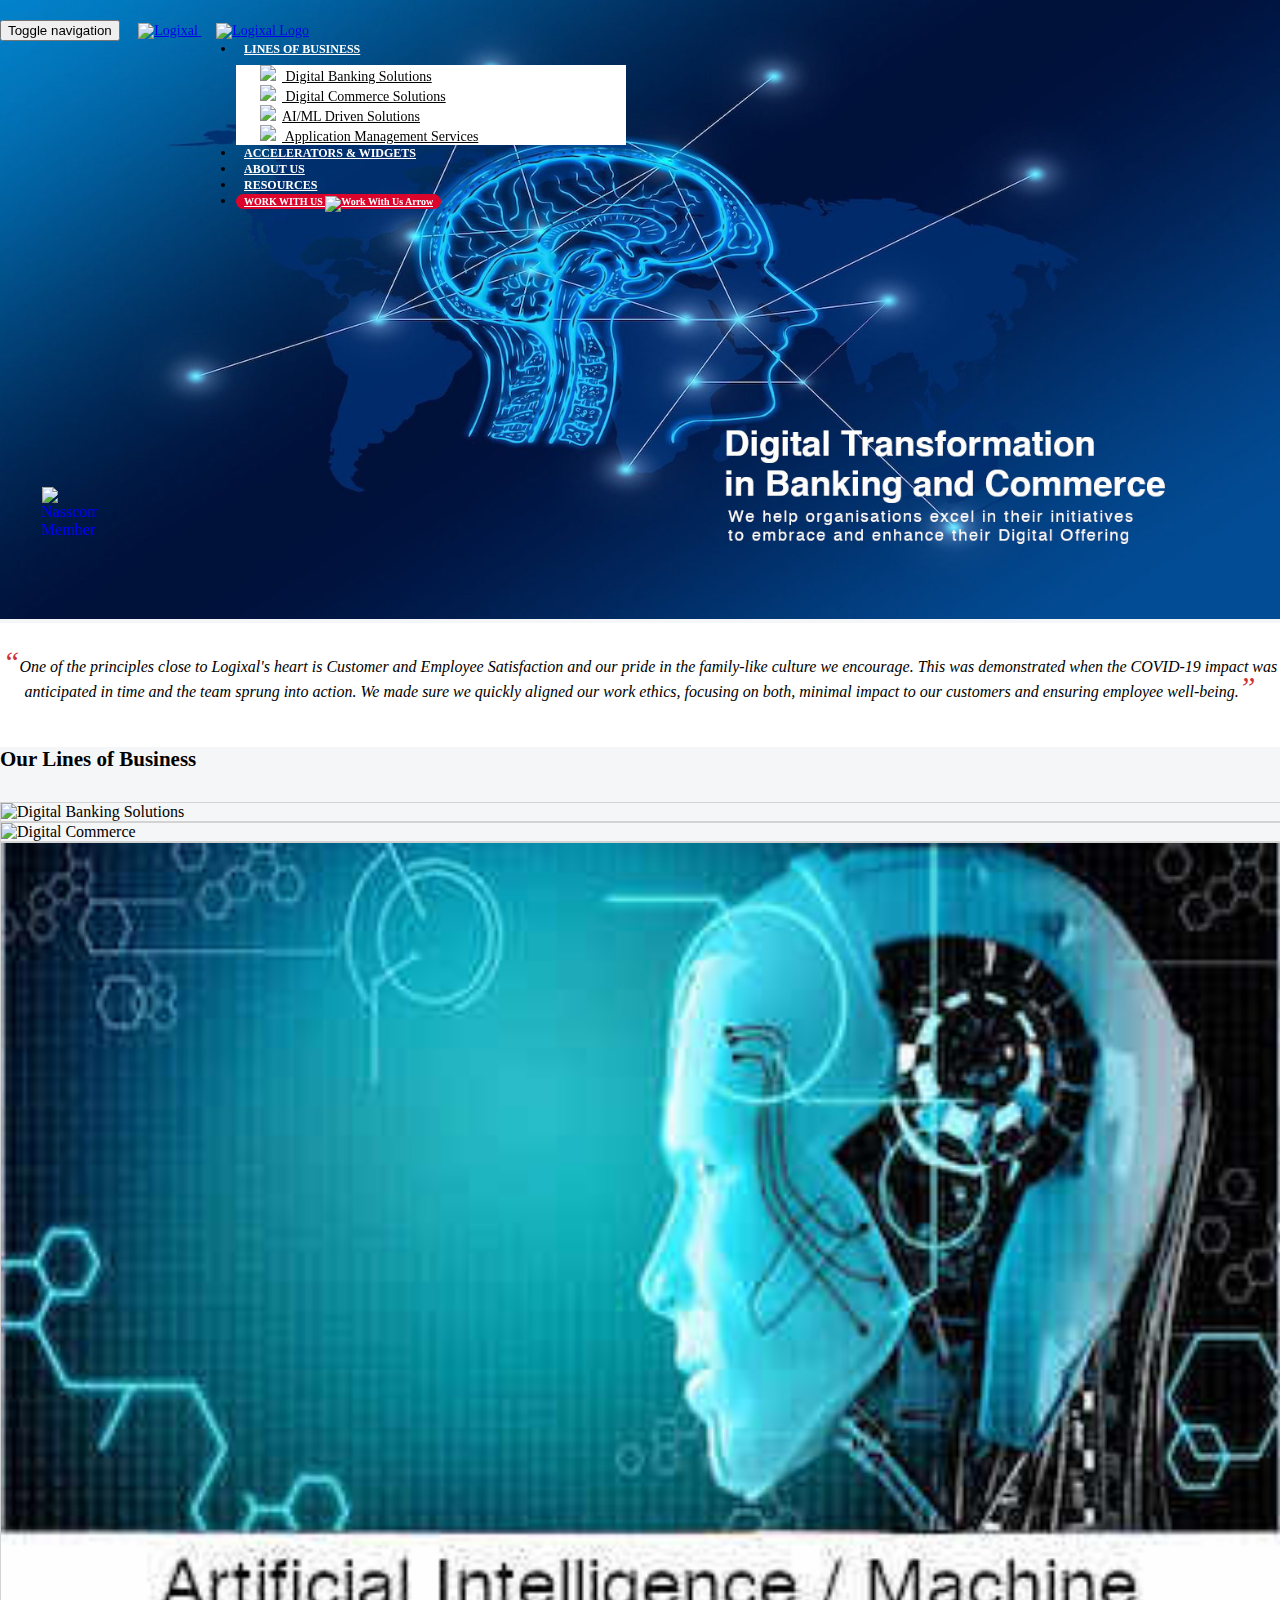
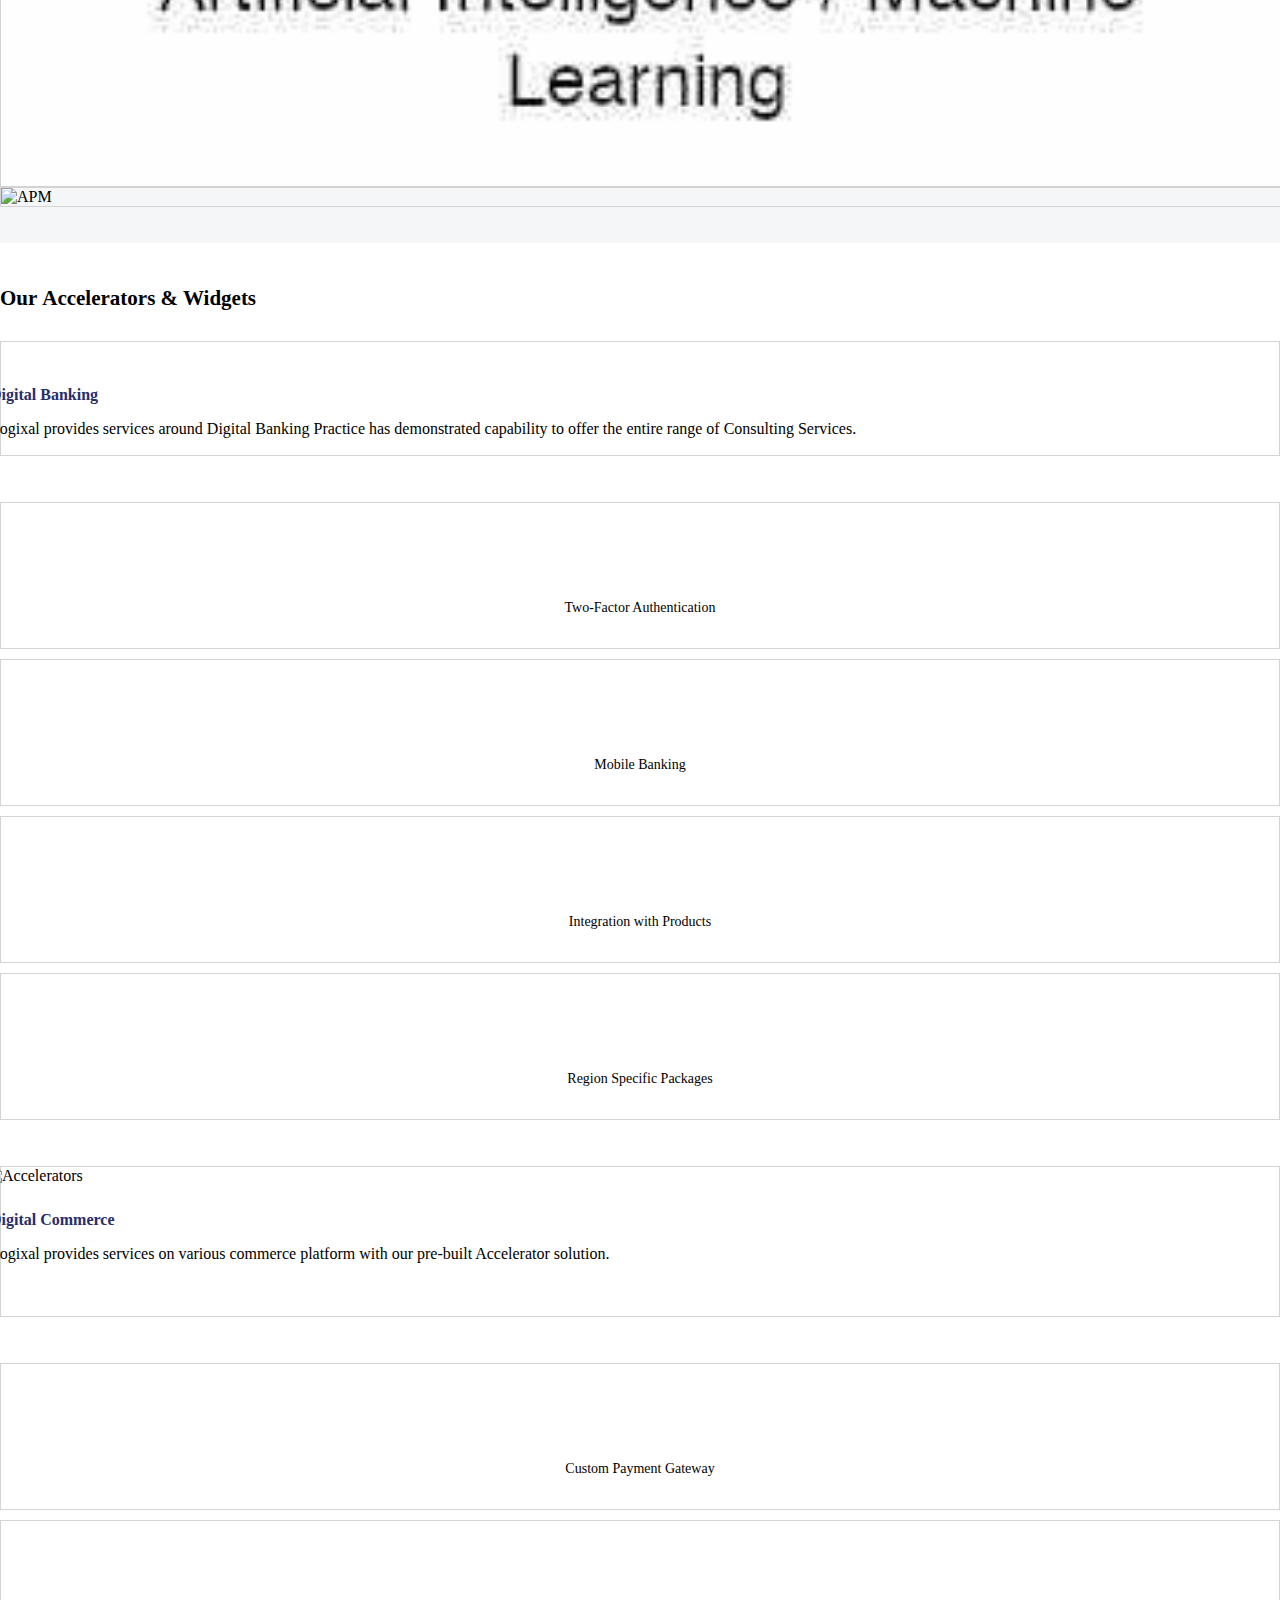
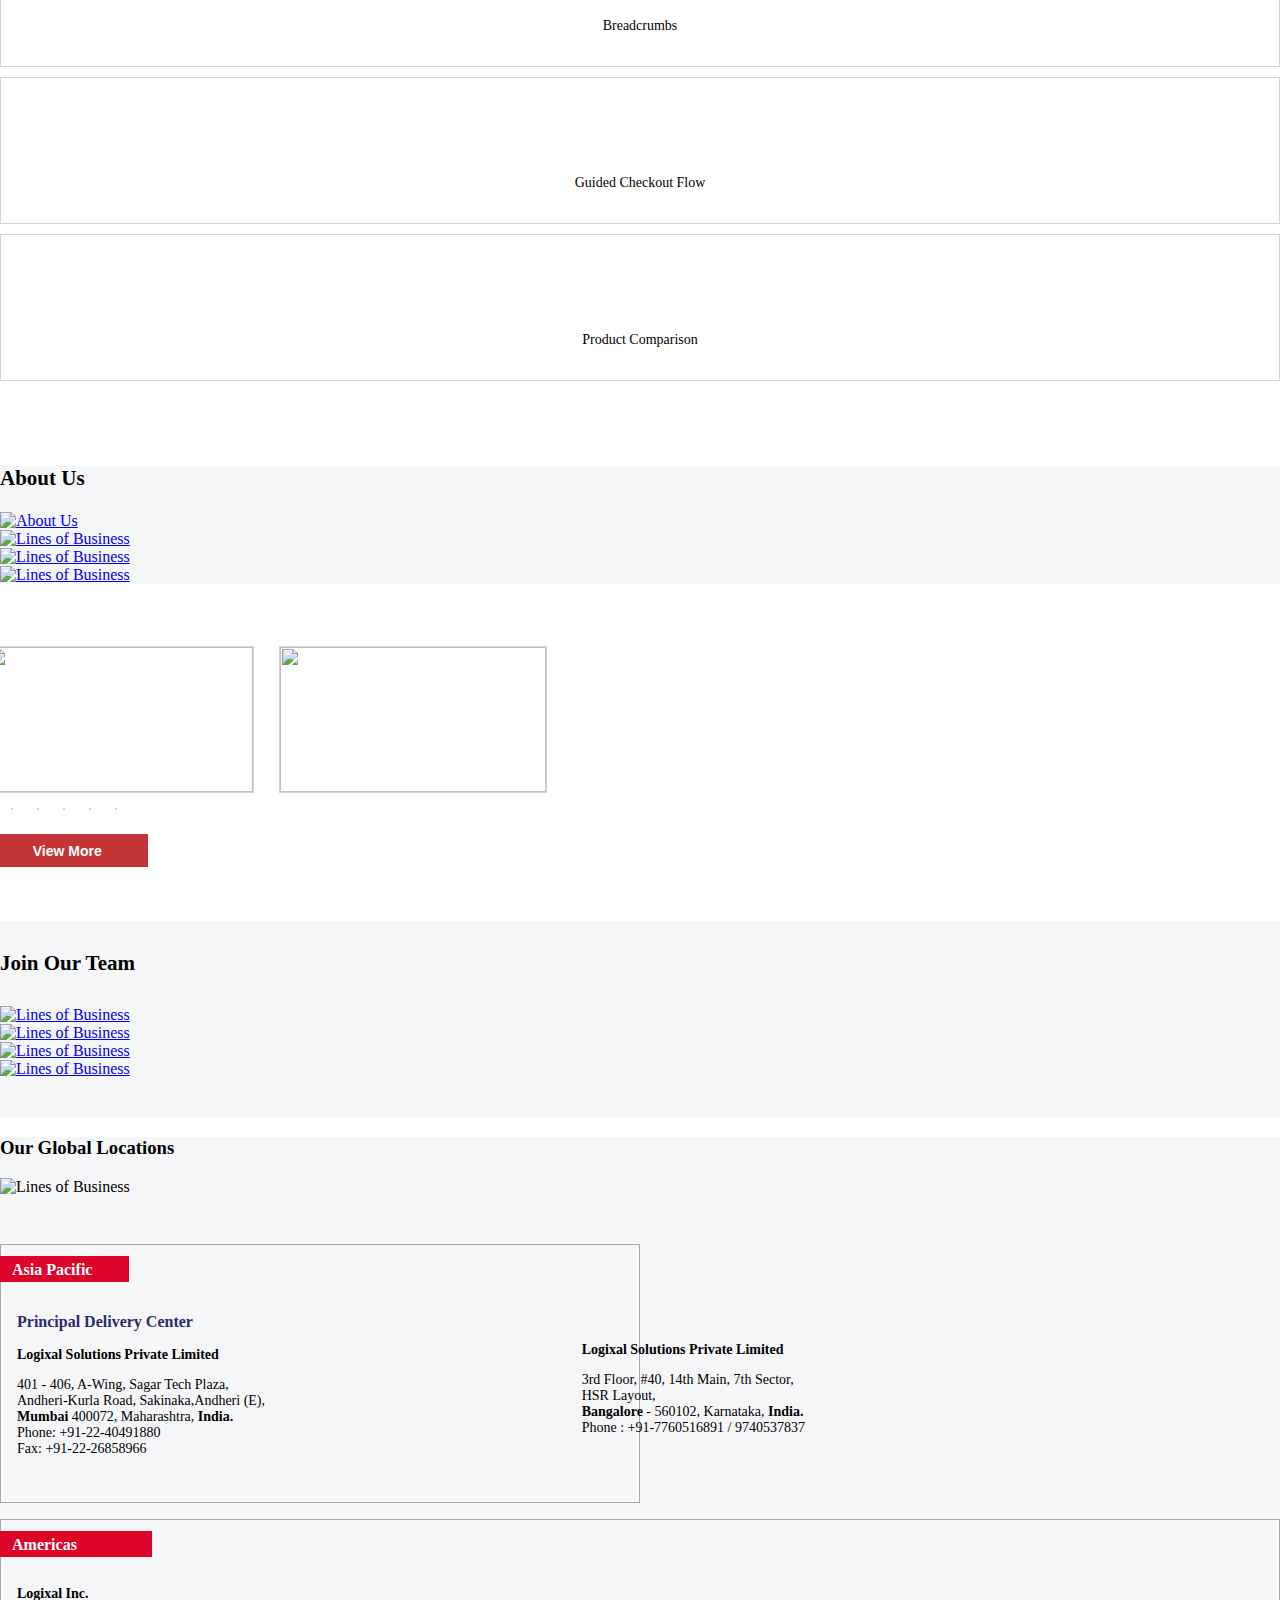
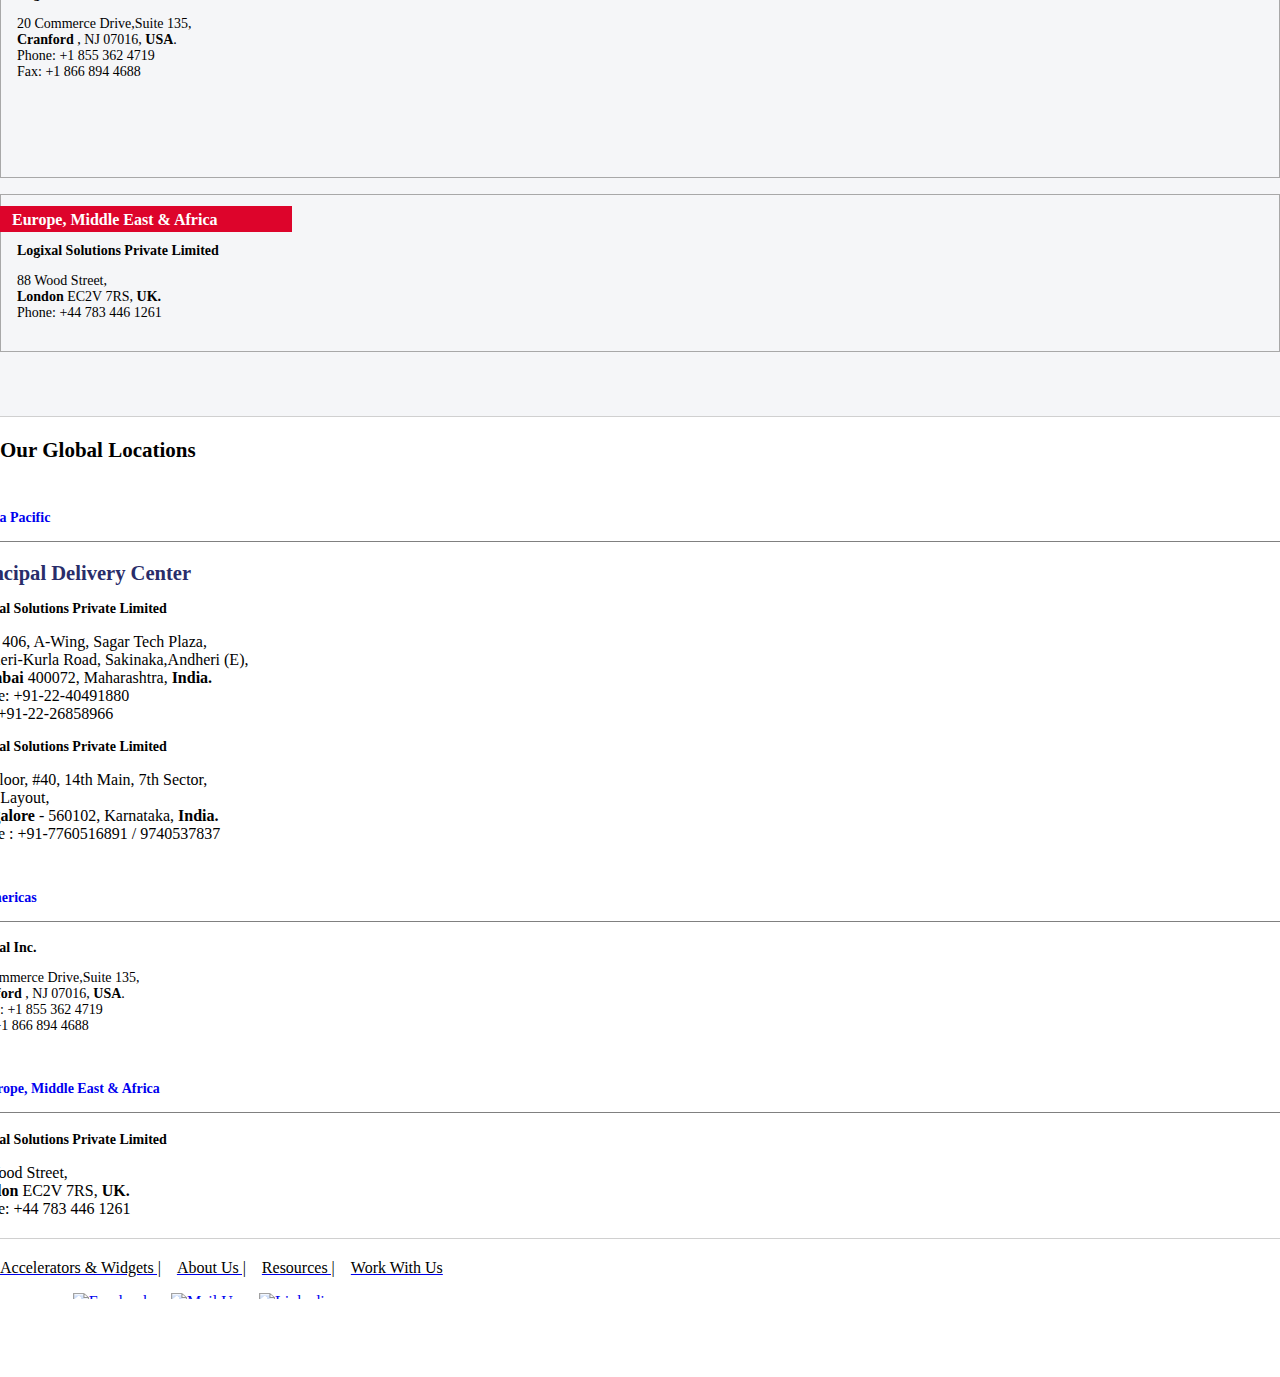
==== index.html @ bb8d1b2c "added necessary changes" ====
<!DOCTYPE html>
<html lang="en">

<head>
 <title>Logixal Inc</title>
 <meta name="viewport" content="width=device-width, initial-scale=1, minimum-scale=1">
 <meta name="description" content="An end to end ecommerce and e banking solutions provider that enables your enterprise to operate with industry standards">
 <meta name="keywords" content="Atg, ecommerce websites, b2b ecommerce, e-commerce consulting, e-commerce, best e-commerce, e commerce platform">
 <meta http-equiv="cache-control" content="max-age=518400">
 <meta http-equiv="pragma" content="public">
 <link rel="stylesheet" href="css/bootstrap.min.css">
 <link rel="stylesheet" href="css/style.css">
 <link rel="stylesheet" href="css/mainStyle.css">
 <script src="js/jquery-1.11.3.min.js"></script>
 <script src="js/bootstrap.min.js" defer></script>
 <script type="text/javascript" src="js/mainScript.js"></script>
</head>

<body id="start-white">
 <header>
  <div class="container-fluid staticnav">
   <nav class="navbar">
    <div class="navbar-header">
     <button type="button" class="navbar-toggle" data-toggle="collapse" data-target="#example-navbar-collapse"> <span class="sr-only">Toggle navigation</span> <span class="icon-bar"></span> <span class="icon-bar"></span> <span class="icon-bar"></span> </button>
     <a href="index.html" class="navbar-brand"> <img src="images/Logixal-logo-white.png" width="" alt="Logixal" class="default-logo hidden-xs"> </a>
     <a href="index.html" class="navbar-header-logo visible-xs"> <img src="images/Logixal-logo-default.png" alt="Logixal Logo"> </a>
    </div>
    <div class="collapse navbar-collapse navbar-right" id="example-navbar-collapse">
     <ul class="nav navbar-nav">
      <li class="dropdown-submenu"> <a href="#" class="dropdown-toggle" data-toggle="dropdown" role="button" aria-haspopup="true" aria-expanded="false">LINES OF BUSINESS <span class="caret"></span></a>
       <ul class="dropdown-menu">
        <li>
         <a href="digital-banking-solutions.html"> <img src="images/Dropdown-list/01a-lineofbusiness.png" class="custom-image-dropdown-nav"> Digital Banking Solutions</a>
        </li>
        <li>
         <a href="digital-commerce-solutions.html"> <img src="images/Dropdown-list/01b-lineofbusiness.png" class="custom-image-dropdown-nav"> Digital Commerce Solutions</a>
        </li>
        <li>
         <a href="data-engineering-suite.html"> <img src="images/Dropdown-list/01c-lineofbusiness.png" class="custom-image-dropdown-nav">AI/ML Driven Solutions</a>
        </li>
        <li>
         <a href="application-management-services.html"> <img src="images/Dropdown-list/01d-lineofbusiness.png" class="custom-image-dropdown-nav"> Application Management Services</a>
        </li>
       </ul>
      </li>
      <li><a href="accelerators-widget.html">ACCELERATORS &amp; WIDGETS</a></li>
      <li><a href="about-us.html">ABOUT US</a></li>
      <li><a href="resources.html">RESOURCES</a></li>
      <li><a href="join-logixal.html" class="ourteam hidden-sm">WORK WITH US <img src="images/workwithus-arrow.png" alt=" Work With Us Arrow"></a></li>
     </ul>
    </div>
   </nav>
  </div>
 </header>
 <section class="nab-banner">
  <div class="BigBanner">
   <div class="item">
    <a href="index.html#accelerators"> <img src="images/homebanners/home_banner01_wt.jpg" class="" alt="Logixal Banner">
     <div class="member-logos"><img src="images/01bNasscomMember.png" class="img-responsive center-block" alt="Nasscom Member"> </div>
    </a>
   </div>
  </div>
 </section>
 <section>
	<div class="container margin-top-lob" id="updates">
		<p class="quoted-text"><q>One of the principles close to Logixal's heart is Customer and Employee Satisfaction and our pride in the family-like culture we encourage. This was demonstrated when the COVID-19 impact was anticipated in time and the team sprung into action. We made sure we quickly aligned our work ethics, focusing on both, minimal impact to our customers and ensuring employee well-being.</q></p>
	</div>
 </section>
 <section class="content" id="content">
  <div class="container margin-top-lob" id="brandings">
   <h3 class="font21 mt2 mb3"> Our  <strong> Lines of Business </strong></h3>
   <div class="row" id="MobiBrand">
    <div class="col-xs-6">
     <a class="container-img" href="digital-banking-solutions.html"><img src="images\01a-Lineofbusiness.jpg" alt="Digital Banking Solutions"></a>
    </div>
    <div class="col-xs-6">
     <a class="container-img" href="digital-commerce-solutions.html"><img src="images\01b-Lineofbusiness.jpg" alt="Digital Commerce"></a>
    </div>
    <div class="col-xs-6">
     <a class="container-img" href="data-engineering-suite.html"><img src="images\01c-Lineofbusiness.jpg" alt="Data Engineering Suite"></a>
    </div>
    <div class="col-xs-6">
     <a class="container-img" href="application-management-services.html"><img src="images\01d-Lineofbusiness.jpg" alt="APM"></a>
    </div>
   </div>
   <div class="row " id="DestoBrand">
    <div class="col-lg-3 col-md-3 col-sm-6 col-xs-6 container-img  visible-640"> <img class="img-responsive center-block image-lob" src="images\01a-Lineofbusiness.jpg" alt="Digital Banking Solutions">
     <div class="overlay-lob">
      <p class="font16 hidden-xs text-lob">Digital Banking Solutions </p>
      <p class="text hidden-xs">We enable digitization and
       <br> transformation of Core Banking
       <br> processes and implementation
       <br> of omnichannel solutions</p>
      <a href="digital-banking-solutions.html"><img src="images/blue-arrow.png" alt="Blue Arrow" class="img-overlay hidden-xs"></a>
      <a href="digital-banking-solutions.html"><img src="images/blue-arrow.png" alt="Blue Arrow" class="img-overlay hidden-xs"></a>
     </div>
    </div>
    <div class="col-lg-3 col-md-3 col-sm-6 col-xs-6 container-img visible-640"> <img class="img-responsive center-block image-lob" src="images\01b-Lineofbusiness.jpg" alt="Digital Commerce">
     <div class="overlay-lob">
      <p class="font16 hidden-xs text-lob">Digital Commerce Solutions </p>
      <p class="text hidden-xs">OmniChannel Solutions for diverse
       <br> organization profiles, encompassing
       <br> both Cloud based and On Premise
       <br> implementations.</p>
      <a href="digital-commerce-solutions.html"><img src="images/blue-arrow.png" alt="Blue Arrow" class="img-overlay hidden-xs"></a>
     </div>
    </div>
    <div class=" col-lg-3  col-md-3 col-sm-6 col-xs-6 container-img visible-640"> <img class="img-responsive center-block image-lob" src="images\01c-Lineofbusiness.jpg" alt="Data Engineering Suite">
     <div class="overlay-lob">
      <p class="font16 hidden-xs text-lob">Data Engineering Suite </p>
      <p class="text hidden-xs">Understand, Engage, Convert
       <br> Delight with innovative and insightful
       <br> AI/ML Solutions</p>
      <a href="data-engineering-suite.html"><img src="images/blue-arrow.png" alt="Blue Arrow" class="img-overlay hidden-xs"></a>
     </div>
    </div>
    <div class=" col-lg-3  col-md-3 col-sm-6 col-xs-6 container-img visible-640"> <img class="img-responsive center-block image-lob" src="images\01d-Lineofbusiness.jpg" alt="APM">
     <div class="overlay-lob">
      <p class="font16 hidden-xs text-lob"> AMS</p>
      <p class="text hidden-xs">Services focussed on applications,
       <br> covering both implemention and
       <br> running of tools, for areas ranging
       <br> from Dev Ops, Webops and
       <br> Triaging.</p>
      <a href="application-management-services.html"><img src="images/blue-arrow.png" alt="Blue Arrow" class="img-overlay hidden-xs"></a>
     </div>
    </div>
   </div>
  </div>
  <br>
  <br> </section>
 <section id="accelerators-widget accelerators" class="accelerators-widget">
  <div class="container ">
   <h3 class="font21 mt2 mb3"> Our <strong> Accelerators &amp; Widgets </strong></h3>
   <div class="row borderaccel">
    <div class="lob-section">
     <div class="col-md-3 col-sm-4 col-xs-12 visible-640">
      <div class="img-accel-widget"> <img src="images/Digital-Banking-Accel+Widgets-original2.jpg" alt="" class="img-responsive center-block lob-border"> </div>
     </div>
     <div class="col-md-9 col-sm-8 col-xs-12 visible-640">
      <div class="text-accel-widget no-mar">
       <p class="text-blue font16"> <strong>Digital Banking </strong> </p>
       <p class="kd-fix-6">Logixal provides services around Digital Banking Practice has demonstrated capability to offer the entire range of Consulting Services.</p>
      </div>
     </div>
    </div>
   </div>
   <h3 class="hide">Digital Banking</h3>
   <div class="row">
    <ul class="icon-gallery col-xs-12">
     <li class="col-xs-6 col-md-3"><a href="#" class="kd-ico lock"><span class="desc">Two-Factor Authentication</span></a></li>
     <li class="col-xs-6 col-md-3"><a href="#" class="kd-ico mobile"><span class="desc">Mobile Banking</span></a></li>
     <li class="col-xs-6 col-md-3"><a href="#" class="kd-ico oracle"><span class="desc">Integration with Products</span></a></li>
     <li class="col-xs-6 col-md-3"><a href="#" class="kd-ico"><span class="desc">Region Specific Packages</span></a></li>
    </ul>
   </div>
  </div>
  </div>
  <div class="container ">
   <div class="row borderaccel">
    <div class="col-md-3 col-sm-4 col-xs-12 visible-640">
     <div class="img-accel-widget"> <img src="images\Digital-Commerce-Accel+Widgets-original2.jpg" alt="Accelerators" class="img-responsive center-block margin-top-section lob-border"> </div>
    </div>
    <div class="col-md-9 col-sm-8 col-xs-12 visible-640">
     <div class="text-accel-widget no-mar">
      <p class="text-blue font16"> <strong>Digital Commerce </strong> </p>
      <p class="kd-fix-6">Logixal provides services on various commerce platform with our pre-built Accelerator solution.</p>
     </div>
    </div>
    <br>
    <br> </div>
   <h3 class="hide">Digital Commerce</h3>
   <div class="row">
    <ul class="icon-gallery col-xs-12">
     <li class="col-xs-6 col-md-3"><a href="#" class="kd-ico payment"><span class="desc">Custom Payment Gateway</span></a></li>
     <li class="col-xs-6 col-md-3"><a href="#" class="kd-ico graph"><span class="desc">Breadcrumbs</span></a></li>
     <li class="col-xs-6 col-md-3"><a href="#" class="kd-ico cart"><span class="desc">Guided Checkout Flow</span></a></li>
     <li class="col-xs-6 col-md-3"><a href="#" class="kd-ico comego"><span class="desc">Product Comparison</span></a></li>
    </ul>
   </div>
  </div>
  </div>
  </div>
  </div>
  <br> </section>
 <section class="aboutLogixal grey" id="aboutLogixal">
  <div class="container">
   <h3 class="font21">About <strong>Us</strong></h3>
   <div class="row">
    <div class="col-md-3 col-xs-6">
     <a href="about-us.html"><img class="img-responsive center-block" src="images\02a-AboutLogixal.jpg" alt="About Us"></a>
    </div>
    <div class="col-md-3 col-xs-6">
     <a href="about-us.html#TopManagement"><img class="img-responsive center-block" class="img-responsive center-block" src="images\02b-AboutLogixal.jpg" alt="Lines of Business"></a>
    </div>
    <div class="col-md-3 col-xs-6">
     <a href="about-us.html#OurUsp"><img class="img-responsive center-block" src="images\02c-AboutLogixal-original.jpg" alt="Lines of Business"></a>
    </div>
    <div class="col-md-3 col-xs-6">
     <a href="about-us.html"><img class="img-responsive center-block" class="img-responsive center-block" src="images\02d-AboutLogixal.jpg" alt="Lines of Business"></a>
    </div>
   </div>
  </div>
 </section>
 <section id="ourWork" class="ourWork">
  <!-- <div class="container ">
   <h3 class="font21 mt2 mb33">Our Valued <strong> Customers </strong></h3>
   <div class="row hidden-xs">
    <div class="col-xs-12 col-sm-6 col-md-3 visible-640">
     <div class="col-spaced-logo"> <img src="images/04-Customers/01-Customerlogo.jpg" alt="To bank" class="img-responsive center-block"> </div>
    </div>
    <div class=" col-xs-12 col-sm-6 col-md-3 visible-640">
     <div class="col-spaced-logo hide640"> <img src="images/04-Customers/03-Customerlogo.jpg" alt="Kaman" class="img-responsive center-block"> </div>
    </div>
    <div class=" col-xs-12 col-sm-6 col-md-3 visible-640">
     <div class="col-spaced-logo"> <img src="images/04-Customers/02-Customerlogo.jpg" alt="Fim Bank" class="img-responsive center-block"> </div>
    </div>
    <div class=" col-xs-12 col-sm-6 col-md-3 visible-640">
     <div class="col-spaced-logo hide640"> <img src="images/04-Customers/04-Customerlogo.jpg" alt="Oracle" class="img-responsive center-block"> </div>
    </div>
    <div class="col-xs-12 col-sm-6 col-md-3 visible-640">
     <div class="col-spaced-logo"> <img src="images/04-Customers/05-Customerlogo.jpg" alt="Bank Al Habib" class="img-responsive center-block"> </div>
    </div>
    <div class=" col-xs-12 col-sm-6 col-md-3 visible-640">
     <div class="col-spaced-logo"> <img src="images/04-Customers/06-Customerlogo.jpg" alt="RBL Bank" class="img-responsive center-block"> </div>
    </div>
    <div class=" col-xs-12 col-sm-6 col-md-3 visible-640">
     <div class="col-spaced-logo hide640"> <img src="images/04-Customers/07-Customerlogo.jpg" alt="Nouvo Bank" class="img-responsive center-block"> </div>
    </div>
    <div class=" col-xs-12 col-sm-6 col-md-3 visible-640">
     <div class="col-spaced-logo hide640"> <img src="images/04-Customers/08-Customerlogo.jpg" alt="TechRabbit" class="img-responsive center-block"> </div>
    </div>
    <div class="row">
     <div class="col-xs-12 col-md-2 col-md-offset-10 visible-xs">
      <a href="#">
       <button class="btn btn-danger-client accelerators-widget-button"><strong>View More</strong> &nbsp; &nbsp; <span class="glyphicon glyphicon-circle-arrow-right"></span></button>
      </a>
     </div>
    </div>
   </div> -->
   <div class="row" id="cust-logo">
    <div class="col-xs-12 hidden-sm hidden-md hidden-lg">
     <div class="container">
      <div class="panel-group" id="accordion">
       <div class="panel panel-custom">
        <div class="panel-heading">
         <a class="accordion-toggle" data-toggle="collapse" data-parent="#accordion" href="#collapseCustomers"> <img src="images/04-Customers/01-Customerlogo.jpg" alt="" class="customer-img"> <img src="images/04-Customers/03-Customerlogo.jpg" alt="" class="customer-img"> </a>
        </div>
        <div id="collapseCustomers" class="panel-collapse collapse">
         <div class="panel-body">
          <div class="row"> <img src="images/04-Customers/02-Customerlogo.jpg" alt="" class="customer-img"> <img src="images/04-Customers/04-Customerlogo.jpg" alt="" class="customer-img"> <img src="images/04-Customers/05-Customerlogo.jpg" alt="" class="customer-img"> <img src="images/04-Customers/06-Customerlogo.jpg" alt="" class="customer-img"> <img src="images/04-Customers/07-Customerlogo.jpg" alt="" class="customer-img"> <img src="images/04-Customers/08-Customerlogo.jpg" alt="" class="customer-img"> </div>
         </div>
        </div>
       </div>
      </div>
     </div>
     <button class="SeeMore2 btn-view-more kd-fix-4 pull-right btn-custom" data-toggle="collapse" href="#collapseCustomers"><span class="btn-text">View More</span></button>
    </div>
   </div>
  </div>
 </section>
 <section class="logixalResources grey hide" id="logixalResources">
  <div class="container margin-top-logixal">
   <h3 class="font21 mb3"> Our <strong>Case Studies</strong></h3>
   <div class="row">
    <div class="col-xs-12 col-sm-6 col-md-3 visible-640 ">
     <div class="col-spaced">
      <p class="text-blue font16"><strong> Dummy 1 </strong></p> <img src="images\07-Our Resources\01a-B2B-icon.png" alt="" class="img-responsive center-block b2b margin-mb">
      <br>
      <br>
      <br>
      <br>
      <p class="font12">Logixal is associated with a 9 year old legacy and fortitude that comes from having endured tough times and emerging unscathed.</p>
      <a href="resources.html"> <img src="images/hiring-link.png" alt="Resources" class="img-overlay-resources"></a>
     </div>
    </div>
    <div class="col-xs-12 col-sm-6 col-md-3  visible-640 ">
     <div class="col-spaced">
      <p class="text-blue font16"><strong> Dummy 1 </strong></p> <img src="images\07-Our Resources\01a-B2B-icon.png" alt="" class="img-responsive center-block b2b margin-mb">
      <br>
      <br>
      <br>
      <br>
      <p class="font12">Logixal is associated with a 9 year old legacy and fortitude that comes from having endured tough times and emerging unscathed.</p>
      <a href="resources.html"> <img src="images/hiring-link.png" alt="Resources" class="img-overlay-resources"></a>
     </div>
    </div>
    <div class="col-xs-12 col-sm-6 col-md-3  hidden-xs hidden-sm">
     <div class="col-spaced">
      <p class="text-blue font16"><strong> Dummy 1 </strong></p> <img src="images\07-Our Resources\01a-B2B-icon.png" alt="" class="img-responsive center-block b2b margin-mb">
      <br>
      <br>
      <br>
      <br>
      <p class="font12">Logixal is associated with a 9 year old legacy and fortitude that comes from having endured tough times and emerging unscathed.</p>
      <a href="resources.html"> <img src="images/hiring-link.png" alt="Resources" class="img-overlay-resources"></a>
     </div>
    </div>
    <div class="col-xs-12 col-sm-6 col-md-3  hidden-xs hidden-sm">
     <div class="col-spaced">
      <p class="text-blue font16"><strong> Dummy 1 </strong></p> <img src="images\07-Our Resources\01a-B2B-icon.png" alt="" class="img-responsive center-block b2b margin-mb">
      <br>
      <br>
      <br>
      <br>
      <p class="font12">Logixal is associated with a 9 year old legacy and fortitude that comes from having endured tough times and emerging unscathed.</p>
      <a href="resources.html"> <img src="images/hiring-link.png" alt="Resources" class="img-overlay-resources"></a>
     </div>
    </div>
    <div class="col-xs-12 col-md-2 col-md-offset-10 hidden-xs hidden-sm">
     <a href="accelerators-widget.html">
      <button class="btn btn-danger-client accelerators-widget-button"><strong>View More</strong> &nbsp; &nbsp; <span class="glyphicon glyphicon-circle-arrow-right"></span></button>
     </a>
    </div>
    <div class="col-xs-12 col-md-2 col-md-offset-10 visible-xs visible-sm mobile-mb">
     <a href="accelerators-widget.html">
      <button class="btn btn-lg-tablet"><strong>View More</strong> <span class="glyphicon glyphicon-circle-arrow-right"></span></button>
     </a>
    </div>
   </div>
  </div>
 </section>
 <section class="ourWork" id="joinLogixal">
  <div class="container margin-top-logixal">
   <h3 class="font21 mt2 mb3"> <strong>Join Our Team</strong></h3>
   <div class="row ">
    <div class="col-md-3 col-xs-6">
     <a href="join-logixal.html#ChooseLogixal"> <img class="img-responsive center-block" src="images\01a-JoinourTeam.jpg" alt="Lines of Business"> </a>
    </div>
    <div class="col-md-3 col-xs-6">
     <a href="join-logixal.html#lifeAtLogixal"> <img class="img-responsive center-block" src="images\01b-JoinourTeam.jpg" alt="Lines of Business"> </a>
    </div>
    <div class="col-md-3 col-xs-6">
     <a href="join-logixal.html#EmployeeSpeak"> <img class="img-responsive center-block" src="images\01c-JoinourTeam.jpg" alt="Lines of Business"> </a>
    </div>
    <div class="col-md-3 col-xs-6">
     <a href="join-logixal.html#Hiring"> <img class="img-responsive center-block" src="images\01d-JoinourTeam.jpg" alt="Lines of Business"> </a>
    </div>
   </div>
  </div>
 </section>
 <section class="logixalLocation grey hidden-xs hidden-sm" id="logixalLocation">
  <div class="container  management-logixal">
   <div class="row margin-top-logixal">
    <h3 class="visible-xs"> Our <strong>Global Locations</strong></h3>
    <div class="col-md-3 col-sm-6 col-xs-12 hidden-xs kd-fix"> <img class="img-responsive center-block" src="images\07a-Global-Locations.png" alt="Lines of Business"> </div>
    <div class="container">
     <div class="row asia-pacific-logixal">
      <div class="col-md-8 col-sm-6 col-xs-10 " id="prime-address">
       <div class="location-global-logixal address-height">
        <p class="Country-region-name">Asia Pacific </p>
        <br>
        <br>
        <p class="text-blue address-logixal font16"><strong>Principal Delivery Center</strong></p>
        <p class="company-title-bold-font"> <strong>Logixal Solutions Private Limited </strong> </p>
        <p class="address-logixal"> 401 - 406, A-Wing, Sagar Tech Plaza,
         <br> Andheri-Kurla Road, Sakinaka,Andheri (E),
         <br> <strong> Mumbai  </strong> 400072, Maharashtra, <strong>India.</strong>
         <br> Phone: +91-22-40491880
         <br> Fax: +91-22-26858966 </p>
        <div class="float-right col-xs-10  hidden-xs">
         <p class="company-title-bold-font"> <strong>Logixal Solutions Private Limited </strong> </p>
         <p> 3rd Floor, #40, 14th Main, 7th Sector, 
          <br> HSR Layout, 
          <br> <strong>Bangalore</strong> - 560102, Karnataka, <strong>India.</strong>
          <br> Phone : +91-7760516891 / 9740537837</p>
        </div>
       </div>
      </div>
      <div class="col-md-3 col-sm-6 col-xs-10">
       <div class="location-global-logixal address-height ">
        <p class="Country-region-name"> Americas</p>
        <br>
        <br>
        <p class="company-title-bold-font"><strong>Logixal Inc.</strong></p>
        <p class="address-logixal">20 Commerce Drive,Suite 135,
         <br> <strong>  Cranford </strong> , NJ 07016, <strong> USA</strong>.
         <br> Phone: +1 855 362 4719
         <br> Fax: +1 866 894 4688 </p>
        <br>
        <br> </div>
      </div>
      <div class="col-md-3 col-sm-6 col-xs-10 kd-fix-3 ">
       <div class="location-global-logixal tab-address">
        <p class="Country-region-name"> Europe, Middle East &amp; Africa </p>
        <br>
        <p class="company-title-bold-font"><strong>Logixal Solutions Private Limited</strong> </p>
        <p class="address-logixal">88 Wood Street,
         <br> <strong>London </strong> EC2V 7RS, <strong>UK.</strong>
         <br> Phone: +44 783 446 1261 </p>
       </div>
      </div>
      <!-- <div class="col-md-3 col-sm-6 col-xs-12 kd-fix-3">
       <div class="location-global-logixal tab-address tab-right">
        <p class="Country-region-name"> Australia &amp; New Zealand</p>
        <br>
        <p class="company-title-bold-font"><strong>Inventec Australia Pty. Ltd.</strong></p>
        <p class="address-logixal">Suite 727, Level 7, 127 Creek Street,
         <br> <strong>Brisbane </strong> City 4000, QLD, <strong>Australia.</strong>
         <br> Phone : +61 7 3218 1231 </p>
       </div>
      </div> -->
     </div>
    </div>
   </div>
  </div>
 </section>
 <section class="footer-link visible-xs visible-sm borderBottom">
  <div class="container-fluid demo">
   <h3 class="font21">Our <strong>Global Locations</strong></h3>
   <div class="accordion-address   ">
    <div class="panel-group" id="accordion" role="tablist" aria-multiselectable="true">
     <div class="panel panel-custom  clearfix">
      <div class="panel-heading" role="tab" id="headingOne">
       <h4 class="panel-title">
                           <a role="button" data-toggle="collapse" data-parent="#accordion" href="#collapseSix" aria-expanded="true" aria-controls="collapseOne">
                           <i class="more-less glyphicon glyphicon-plus"></i>
                           Asia Pacific </a></h4> </div>
      <div id="collapseSix" class="panel-collapse collapse" role="tabpanel" aria-labelledby="headingOne">
       <div class="panel-body ">
        <h5 class="text-blue address-logixal"><strong>Principal Delivery Center</strong></h5>
        <div class="kd-fix-5">
         <p class="company-title-bold-font"> <strong>Logixal Solutions Private Limited </strong> </p>
         <p class=""> 401 - 406, A-Wing, Sagar Tech Plaza,
          <br> Andheri-Kurla Road, Sakinaka,Andheri (E),
          <br> <strong> Mumbai  </strong> 400072, Maharashtra, <strong>India.</strong>
          <br> Phone: +91-22-40491880
          <br> Fax: +91-22-26858966 </p>
        </div>
        <div class="kd-fix-5">
         <p class="company-title-bold-font"> <strong>Logixal Solutions Private Limited </strong> </p>
         <p class=""> 3rd Floor, #40, 14th Main, 7th Sector, 
          <br> HSR Layout, 
          <br> <strong>Bangalore</strong> - 560102, Karnataka, <strong>India.</strong>
          <br> Phone : +91-7760516891 / 9740537837</p>
        </div>
       </div>
      </div>
     </div>
     <div class="panel panel-custom clearfix">
      <div class="panel-heading" role="tab" id="headingTwo">
       <h4 class="panel-title">
                           <a class="collapsed" role="button" data-toggle="collapse" data-parent="#accordion" href="#collapseEight" aria-expanded="false" aria-controls="collapseTwo">
                           <i class="more-less glyphicon glyphicon-plus"></i>
                           Americas					</a>
                        </h4> </div>
      <div id="collapseEight" class="panel-collapse collapse" role="tabpanel" aria-labelledby="headingTwo">
       <div class="panel-body">
        <p class="company-title-bold-font"><strong>Logixal Inc.</strong></p>
        <p class="address-logixal">20 Commerce Drive,Suite 135,
         <br> <strong>  Cranford </strong> , NJ 07016, <strong> USA</strong>.
         <br> Phone: +1 855 362 4719
         <br> Fax: +1 866 894 4688 </p>
       </div>
      </div>
     </div>
     <div class="panel panel-custom clearfix">
      <div class="panel-heading" role="tab" id="headingThree">
       <h4 class="panel-title">
                           <a class="collapsed" role="button" data-toggle="collapse" data-parent="#accordion" href="#collapseThree" aria-expanded="false" aria-controls="collapseThree">
                           <i class="more-less glyphicon glyphicon-plus"></i>
                           Europe, Middle East &amp; Africa	</a>
                        </h4> </div>
      <div id="collapseThree" class="panel-collapse collapse" role="tabpanel" aria-labelledby="headingThree">
       <div class="panel-body">
        <p class="company-title-bold-font"><strong>Logixal Solutions Private Limited</strong> </p>
        <p>88 Wood Street,
         <br> <strong>London </strong> EC2V 7RS, <strong>UK.</strong>
         <br> Phone: +44 783 446 1261 </p>
       </div>
      </div>
     </div>
     <!-- <div class="panel panel-custom">
      <div class="panel-heading" role="tab" id="headingFour">
       <h4 class="panel-title">
                           <a class="collapsed noborder" role="button" data-toggle="collapse" data-parent="#accordion" href="#collapseFour" aria-expanded="false" aria-controls="collapseThree">
                           <i class="more-less glyphicon glyphicon-plus"></i>
                           Australia &amp; New Zealand</a>
                        </h4> 
      </div>
      <div id="collapseFour" class="panel-collapse collapse" role="tabpanel" aria-labelledby="headingFour">
       <div class="panel-body">
        <p class="company-title-bold-font"><strong>Inventec Australia Pty. Ltd.</strong></p>
        <p>Suite 727, Level 7, 127 Creek Street,
         <br> <strong>Brisbane </strong> City 4000, QLD, <strong>Australia.</strong>
         <br> Phone : +61 7 3218 1231 </p>
       </div>
      </div>
     </div>
    </div> -->
   </div>
  </div>
 </section>
 <div class="copyright">
  <div class="container">
   <div class="row">
    <div class="col-md-5 col-sm-6 col-xs-12 hidden-xs hidden-sm">
     <ul class="footer-links">
      <a href="accelerators-widget.html"> <small>
                           <li>Accelerators &amp; Widgets | </li>
                        </small> </a>
      <a href="about-us.html"> <small>
                           <li>About Us |</li>
                        </small> </a>
      <a href="resources.html"> <small>
                           <li>Resources |</li>
                        </small> </a>
      <a href="join-logixal.html" class="small-text"> <small>
                           <li>Work With Us</li>
                        </small> </a>
     </ul>
    </div>
    <div class="col-md-3 col-sm-6 col-xs-12">
     <div class="footercustomcolor inlinebox">
      <p class="visible-md visible-lg"><small>Follow Us On: &nbsp; &nbsp; </small></p>
      <div class="social-icons">
       <a href="https://www.facebook.com/logixal" target="_blank"><img src="images/04a-social-icon.png" alt="Facebook"></a>
       <a href="mailto:info@logixal.com"><img src="images/04d-email-icon.png" alt="Mail Us"></a>
       <a href="https://www.linkedin.com/company/logixal-inc" target="_blank"><img src="images/04c-social-icon.png" alt="Linkedin"></a>
      </div>
     </div>
    </div>
    <div class="col-md-4 col-sm-6 col-xs-12 text-right footercustomcolor">
     <p class="text-center font12"> <small>Logixal Solutions - Copyright &copy; 2017. All rights reserved</small> </p>
    </div>
   </div>
  </div>
 </div> <a href="#" id="back-to-top" title="Back to top">&uarr;</a>
 <script src="js/commonJs.js"></script>
 <script>
  (function (i, s, o, g, r, a, m) {
   i['GoogleAnalyticsObject'] = r;
   i[r] = i[r] || function () {
    (i[r].q = i[r].q || []).push(arguments)
   }, i[r].l = 1 * new Date();
   a = s.createElement(o), m = s.getElementsByTagName(o)[0];
   a.async = 1;
   a.src = g;
   m.parentNode.insertBefore(a, m)
  })(window, document, 'script', '//www.google-analytics.com/analytics.js', 'ga');
  ga('create', 'UA-66137692-1', 'auto');
  ga('send', 'pageview');
 </script>
 <script>
  jQuery(document).scroll(function () {
   if (jQuery(this).scrollTop() > 300) {
    jQuery('.staticnav').css({
     "background": "white"
    });
    jQuery('.staticnav').css({
     "box-shadow": " 0px  0px 10px   rgba(31, 31, 33, 0.12) "
    });
    jQuery('.staticnav').css({
     "height": "10%"
    });
    jQuery('a').css({
     "color": "black"
    });
    jQuery('.dropdown-menu>li>a').css({
     "color": "black"
    });
    jQuery('.default-logo').attr('src', 'images/Logixal-logo-default.png')
   }
   else {
    jQuery('.staticnav').css({
     "background": "transparent"
    });
    jQuery('.staticnav').css({
     "box-shadow": " none"
    });
    jQuery('a').css({
     "color": "white"
    });
    jQuery('.dropdown-menu>li>a').css({
     "color": "black"
    });
    // jQuery('.navbar-nav>li>a').css({"color":"black"});
    jQuery('.default-logo').attr('src', 'images/Logixal-logo-white.png')
   }
  });
 </script>
 <script>
  $('#accordion .panel-collapse').on('shown.bs.collapse', function () {
   $(this).prev().find(".glyphicon").removeClass("glyphicon-plus").addClass("glyphicon-minus");
  });
  //The reverse of the above on hidden event:
  $('#accordion .panel-collapse').on('hidden.bs.collapse', function () {
   $(this).prev().find(".glyphicon").removeClass("glyphicon-minus").addClass("glyphicon-plus");
  });
 </script>
</body>

</html>
---- css/style.css ----
html, body {
  width: 100%;
  height: auto;
  margin: 0px;
  padding: 0px;
  overflow-x: hidden;
  font-family: arial !important:;
}

/*Custom Folded Corner */

.foldtr {
  position: relative;
  -webkit-box-shadow: -5px 7px 5px rgba(0, 0, 0, 0.8);
  -moz-box-shadow: -5px 7px 5px rgba(0, 0, 0, 0.8);
  box-shadow: -5px 7px 5px rgba(0, 0, 0, 0.8);
}
.text-color-a{
    color: rgba(0, 0, 0, .68) !important;
}
.quoted-text{
	line-height: 25px;
    margin-top: 26px;
    margin-bottom: 26px;
    font-style: italic;
    text-align: center;
}
.quoted-text q:before {
    font-size: 30px;
    color: #ce3034;
}
.quoted-text q:after {
    font-size: 30px;
    color: #ce3034;
    line-height: 15px;
}
.topMargin10{
margin-top:10px;
}
.foldtr:before {
  content: "";
  position: absolute;
  top: 0%;
  right: 0%;
  width: 0px;
  height: 0px;
  border-bottom: 70px solid #eee;
  border-right: 70px solid transparent;
  -webkit-box-shadow: -7px 7px 7px rgba(0, 0, 0, 0.3);
  -moz-box-shadow: -7px 7px 7px rgba(0, 0, 0, 0.3);
  box-shadow: -7px 7px 7px rgba(0, 0, 0, 0.3);
}

.foldtr:after {
  content: "";
  position: absolute;
  top: 0%;
  right: 0%;
  width: 0px;
  height: 0px;
  border-top: 69px solid #272822;
  border-left: 69px solid transparent;
}

/*Social Icons for Desktop */

.social-icons a>img {
  margin-right: 1em;
  margin-top: 0px;
}

.padding0 {
  padding: 0;
}

/*Custom Panel */

a.accordion-toggle>img {
  border: 1px solid #d3d3d3;
  width: 266px;
  height: 145px;
  margin-left: 21px;
}

.panel-body>.row>img {
  width: 22.7%;
  border: 1px solid #d3d3d3;
  margin-left: 20px;
}

.btn-custom {
  border: none;
  outline: none;
  background: : #c43537;
  padding: 0.6em;
  font-size: 14px;
  font-weight: bold;
  width: 11.6%;
  margin-bottom: 1em;
}

.panel-group .panel-heading+.panel-collapse>.panel-body {
  border: none;
}

.panel-group .panel {
  box-shadow: none;
  border-bottom: none !important;
}

.panel-heading {
  padding: 0 !important;
  border: none;
}

.collapse.in {
  display: inline-flex;
  float: left;
}

.btn-danger {
  color: #fff;
  background: #c43537;
  border-color: #c43537;
  clear: both;
  margin-right: 0em;
  border-radius: 0;
}

.btn-danger:hover {
  color: #fff;
  background-color: #d9534f;
  border-color: #d43f3a;
  clear: both;
  border-radius: 0;
}

.btn-danger-client {
  color: #fff;
  background: #c9302c;
  border-color: #c9302c;
  clear: both;
  margin-right: 1em;
  border-radius: 0;
}

.btn-danger-client:hover {
  color: #fff;
  background-color: #d9534f;
}

.row.rightfloat {
  margin-top: 1em;
  margin-left: -14px
}

.panel-default>.panel-heading {
  background: white;
  border: none;
  border-color: white;
}

.lob-border {
  margin-left: -15px;
}

.displayf {
  display: flex;
}

/*Typography   */

.breadcrumb-paragraph {
  font-size: 12px !important;
}

.font32 {
  font-size: 32px !important;
}

.font28 {
  font-size: 28px !important;
}

.font21 {
  font-size: 21px !important;
}

.font19 {
  font-size: 19px !important;
}

.font17 {
  font-size: 17px !important;
}

.font14 {
  font-size: 14px !important;
}

.font16 {
  font-size: 16px !important;
}

.bg-danger {
  background: : #c43537;
}

/*Accel Widget Button */

.text-accel-widget {
  padding-left: 20px;
  padding-top: 10px;
  padding-bottom: 1px;
  margin-left: -31px;
}

.accel-widget-button {
  float: right;
  margin-top: 1em;
  border-radius: 0px;
  margin-bottom: 1em;
}

button.btn.btn-danger.accel-widget-button {
  width: 165px;
  margin-right: -12px;
  border: none;
  outline: none;
}

.accel-widget-button-commerce {
  margin-top: 2em;
}

/*Resources b2b logixal */

.b2b {
  float: left;
  width: 50%;
}

h5 {
  font-size: 1.28571429em;
  line-height: 1.2857em;
  margin: 0;
}

/*Custom Footer for Mobile Devices */

.panel-group .panel {
  border-radius: 0;
  box-shadow: 0px 0px 1px rgba(0, 0, 0, 0.3);
  border-color: transparent;
}

.panel-default>.panel-heading {
  padding: 0;
  border-radius: 0;
  color: #212121;
  background-color: #FAFAFA;
  border-color: #EEEEEE;
}

.panel-title {
  font-size: 14px;
}

.panel-title>a {
  display: block;
  padding: 15px;
  font-weight: bold;
  text-decoration: none;
}

.more-less {
  float: right;
  color: #212121;
}

.panel-default>.panel-heading+.panel-collapse>.panel-body {
  border-top-color: #EEEEEE;
}

.panel-heading>a {
  color: white !important;
}

/*Col Spaced */

.col-spaced {
  background: #fff;
  padding: 1em;
  border: 1px solid #d3d3d3;
}

/*Custom Accel and widget page box icons*/

.size {
  display: block;
  margin-left: auto;
  margin-right: auto;
  border: 1px solid #d3d3d3;
}

.caption {
  font-size: 12px;
  color: black;
  text-align: center;
  width: 230px;
}

.col-without-spaced {
  display: -webkit-inline-box;
}

/*card */

.accelerators-table {
  background: #fff;
  width: 112%;
  margin-top: -20px;
  border: 1px solid #d3d3d3;
  margin-left: -12px;
  padding-left: 0em;
}

.accelerators-table>img, .accelerators-table-grey>img {
  margin-top: -1em !important;
  margin-bottom: 2em;
}

.accelerators-table-grey {
  background: #f5f6f8;
  width: 112%;
  margin-top: -20px;
  border: 1px solid #d3d3d3;
  margin-left: -12px;
  padding-left: 0em;
}

.accelerators-table:hover, .accelerators-table-grey:hover {
  box-shadow: 0 1px 12px rgba(0, 0, 0, 0.2);
  border: none;
  width: 293px;
  height: auto;
  z-index: 100;
  position: absolute;
  margin-left: -11px;
  margin-top: -23px;
}

/* / Custom Accel and widget page box icons*/

.card {
  font-size: 1em;
  overflow: hidden;
  padding: 0;
  border: none;
  box-shadow: 0 1px 3px 0 #d4d4d5, 0 0 0 1px #d4d4d5;
}

.card-block {
  position: relative;
  margin: 0;
  border: none;
  line-height: 0.8;
  border-top: 1px solid rgba(34, 36, 38, .1);
  box-shadow: none;
}

.card-img-top {
  display: block;
  width: 100%;
  height: auto;
}

.card-title {
  font-size: 1.28571429em;
  font-weight: 700;
  line-height: 1.2857em;
}

.card-text {
  clear: both;
  margin-top: .5em;
  color: rgba(0, 0, 0, .68);
}

.card-footer {
  font-size: 1em;
  position: static;
  top: 0;
  left: 0;
  max-width: 100%;
  padding: .75em 1em;
  color: rgba(0, 0, 0, .4);
  border-top: 1px solid rgba(0, 0, 0, .05) !important;
  background: #fff;
}

.card-inverse .btn {
  border: 1px solid rgba(0, 0, 0, .05);
}

.profile {
  position: absolute;
  top: -12px;
  display: inline-block;
  overflow: hidden;
  box-sizing: border-box;
  width: 25px;
  height: 25px;
  margin: 0;
  border: 1px solid #fff;
  border-radius: 50%;
}

.profile-avatar {
  display: block;
  width: 100%;
  height: auto;
  border-radius: 50%;
}

.profile-inline {
  position: relative;
  top: 0;
  display: inline-block;
}

.profile-inline~.card-title {
  display: inline-block;
  margin-left: 4px;
  vertical-align: top;
}

.text-bold {
  font-weight: 700;
}

.meta {
  font-size: 1em;
  color: rgba(0, 0, 0, .4);
}

.meta a {
  text-decoration: none;
  color: rgba(0, 0, 0, .4);
}

.meta a:hover {
  color: rgba(0, 0, 0, .87);
}

/*/ Card*/

.breadcrumb>.active {
  color: #000;
}

/* Custom Classes Logixal */

a.pdf-links {
    color: #100e0e !important;
}

/*Digital Commerce Page */

.column-2 {
  column-count: 2;
}

.topBuffer {
  margin-bottom: 2em;
}

.hide {
  display: none;
}

.success-stories-logixal {
  border-bottom: 1px solid #d0d0d0;
}

hr {
  border-color: #d0d0d0 !important;
}

/*.SeeMore2:after {
  font-family: 'Glyphicons Halflings';
  content: "\e094";
  float: right;
  color: white;
}
.SeeMore2.collapsed:after {
font-family: 'Glyphicons Halflings';
content: "\e093";
float: right;
color: white;
}*/

.ml-list {
  margin-left: 20px;
}

.address-height {
  height: 225px;
}

.btn-link {
  padding: 0;
}

.member-logos {
  height: 0;
  position: absolute;
}

.member-logos>img {
  height: auto;
  width: 40% !important;
  display: -webkit-inline-box;
  top: -7em;
  left: 2.6em;
  position: relative;
}

.border-team.card-success-stories {
  border: 1px solid #d3d3d3 !important;
  padding: 1em;
  height: 18em;
}

img[src="images/Bullet-blue.png"] {
  margin-right: 1em;
}

img[src="images/about-us/Oracle-gold-partner.png"] {
  border: 1px solid #d3d3d3;
}

li.col-xs-12::first-letter {
  color: #c92d31;
  font-weight: bold;
}

.card-success-stories {
  /*padding: 1em;*/
  /*border: 1px solid #d3d3d3;*/
}

.card-icon-image>a>img {
  width: 40px;
  height: 40px;
  float: right;
  position: absolute;
  bottom: 0;
  right: 15px;
}

.border-img {
  border: 1px solid #d3d3d3;
}

.borderaccel {
  border: 1px solid #d3d3d3;
  margin-right: 0px;
  margin-left: 0px;
}

.pagination>.active>a, .pagination>.active>a:focus, .pagination>.active>a:hover, .pagination>.active>span, .pagination>.active>span:focus, .pagination>.active>span:hover {
  z-index: 2;
  color: #fff !important;
  cursor: default;
  background-color: #c43537;
  border-color: #c43537;
}

.pagination {
  margin-right: 8px;
}

.m3 {
  margin-bottom: 3em;
}

.grey {
  background: #f5f6f8;
}

.management-logixal {
  height: auto;
  margin-bottom: 6em;
}

.list-image {
  width: 50px;
  height: 50px;
  margin-right: 20px;
  margin-left: -15px;
}

  {
  margin-top: 15px;
  margin-left: 20px;
  font-size: 16px;
}

/*custom Li tag */

.nobullet {
  list-style-type: none;
}

#back-to-top, #leaderShip h4 span.name, .item .thumb {
  cursor: pointer
}

/*Accelerators & Widgets*/

.accelerators-widget-caption {
  position: absolute;
  top: 66%;
  left: 16%;
  font-family: segoe print;
  font-size: 18px;
  color: white;
}

/*  Custom Navbar Styles */

.nav .open>a, .nav .open>a:focus, .nav .open>a:hover {
  background-color: transparent;
  border-color: transparent;
  color: #64b5f6;
  font-weight: bold;
}

.navbar-nav>li>.dropdown-menu {
  margin-top: 8PX;
  background: #fff;
  margin-right: -13.6em;
  border-radius: 0;
  border: 0;
}

.dropdown-menu>li>a {
  color: #000;
}

.dropdown-menu>li>a:focus, .dropdown-menu>li>a:hover {
  color: #292d6a;
  transition: all 0.3s ease-in;
  text-decoration: none;
  font-weight: bold;
  background-color: transparent;
}

.nav>li>a:focus, .nav>li>a:hover {
  background-color: transparent;
}

/* /custom navbar styles*/

.navbar {
  margin-top: 20px;
  font-size: 14px;
}

.navbar-brand {
  height: auto;
  padding: 0 15px
}

.navbar .glyphicon-search {
  font-size: 20px
}

.navbar .icon-bar {
  background: #9e0f22
}

/*  Navbar margin custom styles */

.navbar-nav>li>a {
  color: #fff;
  font-size: 12px;
  font-weight: bold;
}

.navbar-nav>li>a:hover {
  color: #fff;
  font-size: 12px;
  transition: all 0.3s ease-in;
}

.navbar-collapse.collapse {
  margin-left: 14em;
}

a:hover {
  color: #233b83;
  background: none;
}

/*  Carousel styles below */

#myCarousel.carousel {
  position: relative
}

.carousel-caption {
  width: 50%;
  left: 10%;
  top: 20%
}

/*.carousel-caption h1 {
font-size: 48px;
font-weight: 700;
text-align: center;
text-shadow: 0 3px 3px rgba(255, 0, 0, .3);
margin-bottom: 0;
color: #ab2629;
line-height: 1.4
}*/

.carousel-caption h1 span {
  font-weight: 400;
  font-size: 28px
}

.carousel-caption p {
  font-weight: 700;
  font-size: 22px;
  text-align: center;
  text-shadow: 0 2px 1px rgba(0, 0, 255, .4);
  color: #444;
  padding: 20px 0 0;
}

#myCarousel .carousel-control {
  z-index: 100
}

#myCarousel .carousel-control .glyphicon-chevron-left, #myCarousel .carousel-control .glyphicon-chevron-right {
  font-size: 0;
  width: 50px;
  height: 50px;
  background: url(../images/banner-btn.png) no-repeat
}

#myCarousel .carousel-control .glyphicon-chevron-right {
  background-position: -1px -50px
}

h1 {
  font-size: 36px;
  color: #294392
}

p.grey {
  color: #868687;
  font-size: 16px!important
}

h2 {
  color: #9e0f22;
  font-size: 24px
}

h2.heading {
  margin-bottom: 20px;
  color: #294392
}

.content {
  color: #000;
  background: #f5f6f8;
  /*margin-bottom: 30px;
margin-top: 30px;*/
  position: relative;
  /*height: 446px;*/
  height: auto;
}

.content p {
  font-size: 14px
}

.toggleBtn {
  position: absolute;
  right: 20px;
  bottom: 20px
}

/* custom col-md-20 grid with media queries for this */

.col-xs-20, .col-sm-20, .col-md-20, .col-lg-20 {
  position: relative;
  min-height: 1px;
  padding-right: 10px;
  padding-left: 10px;
}

.col-xs-20 {
  width: 20%;
  float: left;
}

@media (min-width: 768px) {
  a.ourteam {
    font-size: 10px !important;
  }
  .small, small {
    font-size: 100%;
  }
  .card-success-stories {
    margin-bottom: 3em;
  }
  .card-icon-image>a img {
    width: 40px;
    height: 40px;
    float: right;
    position: absolute;
    bottom: 42px;
    right: 15px;
  }
  .card-img-top {
    display: block;
    width: 100%;
    height: auto;
    /*margin-bottom: 1em;*/
  }
  .mb1 {
    margin-bottom: 2em;
  }
  .panel-title>a {
    display: block;
    padding: 15px;
    font-weight: bold;
    text-decoration: none;
    border-bottom: 1px solid grey;
  }
  .noborder {
    border-bottom: 0px !important;
  }
  /*Custom line height */
  .custom-line-height {
    line-height: 2em;
  }
  .col-sm-20 {
    width: 20%;
    float: left;
  }
}

@media (min-width: 992px) {

.alignbusinesstext {
    margin-left: -2em;
}

a.ourteam.hidden-sm {
    font-size: 10px !important;
}

  .col-md-20 {
    width: 20%;
    float: left;
  }
  /*Width and Height for Banner on Desktop devices */
  .resize-inner-banner {
    min-height: 318px;
  }
  /*Width and Height for Banner on Desktop devices */
  .resize-des-inner-banner {
    max-height: 510px;
  }
}

@media (min-width: 1200px) {
  .navbar-nav>li>a {
    color: #fff;
    padding: 2px 8px;
    font-size: 12px !important;
    font-weight: bold;
    margin-right: 10px !important;
  }
  /*Alignment Classes for 1200px*/
  .mgn-tp {
    margin-top: -3px;
  }
  .mgn-btm {
    margin-top: -15px;
  }
  .mt-range {
    margin-top: 22px;
  }
  .mt-range-b {
    margin-top: 18px;
  }
  .mt8 {
    margin-top: 20px;
  }
  .row-range {
    margin-left: 1.6em;
  }
  .col-lg-20 {
    width: 20%;
    float: left;
  }
}

/* / custom col-md-20 grid */

/* OurWork Custom styles*/

.carousel-control.left, .carousel-control.right {
  background-image: none;
  margin: -4em;
  margin-top: -86px;
}

.company-title-bold-font {
  margin-top: 1em;
  margin-bottom: 0;
  font-size: 14px;
}

p.address-logixal {
  font-size: 14px;
}

/* / OurWork Custom styles*/

/*Custom Global location logixal */

.location-global-logixal {
  border: 1px solid #a8a8a8;
  padding: 1em;
  margin-top: 1em;
  /*height: 15em;*/
}

/*Custom float for 2nd row  logixal address */

.float-right {
  float: right;
  margin-top: -10.2em;
  padding-left: 8px;
  margin-right: -13em;
  font-size: 14px;
}

/* / Custom Global location logixal */

/*Inner page template  */

.breadcrumb {
  margin-bottom: 0;
}

.breadcrumb-bg-color {
  background: #fff;
  box-shadow: 0px 0px 1px rgba(0, 0, 0, 0.3);
  border-radius: 0;
  height: auto;
  color: #d3d3d3;
  font-size: 14px;
}

a.breadcrumb-item:after {
  content: '>';
  margin: 0.6em;
}

/*Banking Description */

.definition-banking {
  /*height: 420px;*/
  height: auto;
  background: #f5f6f8;
}

.bullet-blue li {
  background: url('../images/Bullet-blue.png') no-repeat 0% 3%;
  padding-left: 30px;
}

margin-bottom: 1em;
margin-bottom: 1px;
}

ul li:nth-child(2n+0) {
  /*list-style-type: cirlce;*/
}

.expertise-banking {
  /*height: 586px;*/
  height: auto;
  margin-bottom: 3em;
}

.product-offered-logixal {
  background: #f5f6f8;
  height: auto;
  font-size: 14px;
  border-bottom: 1px solid #d0d0d0;
}

/*/ Inner template*/

/* custom-image-dropdown-nav */

.custom-image-dropdown-nav {
  width: 35px;
  height: auto;
  margin-right: 6px;
  margin-left: -16px;
}

/*/custom-image-dropdown-nav*/

/* Custom about logixal font*/

/*.soege-print-font-logixal {
position: absolute;
top: 3em;
left: 2em;
font-family: segoe print;
font-weight: bold;
font-size: 18px;
line-height: 30px;
}*/

.logixal-caption-white {
  position: absolute;
  top: 13.3em;
  left: 3.8em;
  font-size: 16px;
  color: #fff;
  text-align: center;
  transform: skewY(-3deg);
  font-family: segoe print;
  padding: 3px;
}

.logixal-caption-black {
  position: absolute;
  top: 13.3em;
  left: 3.8em;
  font-size: 16px;
  color: #000;
  text-align: center;
  transform: skewY(-3deg);
  font-family: segoe print;
  padding: 3px;
}

/*Resources styles */

/*
.border-custom-global-location {
  border: 1px solid #a8a8a8;
  }*/

.Author-details {
  color: #a8a8a8;
  margin-top: 12px;
}

.custom-color-resources {
  color: #ed1747;
  font-weight: bold;
  margin-bottom: 8px;
  margin-top: 1em;
  font-size: 18px;
}

.custom-width-banking {
  padding-top: 1.2em;
}

.blogs-border {
  width: 36px;
}

.resources-title {
  color: #233b83;
  font-size: 18px;
  margin-top: 12px;
}

.read-more-link a {
  color: #ed1747;
  text-decoration: none;
  font-family: segoe print;
  font-weight: bold;
}

/*/ Resources styles */

/* Custom about logixal font*/

/* Acceleratos and Widget CSS */

.AccelWidget {
  background: #f5f6f8;
}

/* / Acceleratos and Widget CSS */

/*Logixal Location */

.logixalLocation {
  background-image: url("../images/07-Global Locations/07b-Worldmap.png");
  background-repeat: no-repeat;
  background-position: center center;
  height: 100%;
  border-bottom: 1px solid #d0d0d0
}

/*Logixal Resources*/

.logixalResources {
  height: auto;
  /*padding: 2em;*/
}

.col-spaced-logo {
  height: 150px;
  border: 1px solid #d3d3d3;
  margin-bottom: 1em;
  background: #fff;
}

.col-spaced-logo>img {
  margin-top: 2em;
}

/*lob custom css*/

/*.margin-top-lob {
margin-top: 3em;
}
*/

/*Accelerators slider Caption with Image code below */

.accelerators-caption {
  background: #fff;
  text-align: center;
  width: 90%;
  font-family: arial;
  font-weight: bold;
  font-size: 12px;
  border: 1px solid #d3d3d3;
  margin-bottom: 8em;
  height: 135px;
}

/*Custom global location caption country */

.asia-pacific-logixal {
  position: relative;
  top: 2em;
}

.Country-region-name {
  background: #dd042b;
  width: 100%;
  color: white;
  font-weight: bold;
  margin-left: -21px;
  padding: 0.3em;
  padding-left: 1em;
  display: inline;
  padding-right: 6%;
}

/*Custom Image responsive text line of business */

.lob-caption {
  position: absolute;
  text-align: center;
  top: 52%;
  left: 4em;
  transform: skewY(-3deg);
  font-weight: 800;
  font-family: segoe print;
}

.lob-caption-ecommerce-solutiions {
  position: absolute;
  top: 60%;
  left: 3em;
  transform: skewY(-3deg);
  font-weight: 800;
  font-family: segoe print;
}

/*.soege-print-font {
position: absolute;
top: 28%;
left: 17%;
font-family: segoe print;
font-weight: bold;
font-size: 24px;
}

.soege-print-font-lob {
position: absolute;
top: 25%;
left: 25%;
font-family: segoe print;
font-weight: bold;
font-size: 20px !important;
}*/

.ourWork {
  background: #fff;
  padding: 30px 0 40px;
}

.ourWork h3 {
  font-size: 22px;
  color: #000;
  margin: 0 0 30px
}

.item .thumb {
  width: 25%;
  float: left
}

.item .thumb img {
  width: 38%;
  margin-top: 10px;
}

.item img {
  width: 100%
}

/*Carousel Inner */

.carousel-inner {
  position: relative;
  width: 90%;
  overflow: hidden;
  left: 5em;
  top: 0em;
}

/* Static Nav */

.staticnav {
  background: transparent;
  position: fixed;
  z-index: 2;
  min-width: 100%;
}

/* Work with us */

a.ourteam {
  background: #dd042b;
  color: #fff;
  border-radius: 100px;
  font-size: 10px !important;
}

/* Footer */

.footercustomcolor {
  color: #6d6d6d;
}

ul.footer-links {
  list-style: none;
  display: flex;
  padding: 0;
}

.footer-links li {
  padding-right: 1em;
  color: #000;
}

/*.footer-links li:hover {
color: #64b5f6;
}*/

.footer-links a:hover {
  color: #64b5f6;
  text-decoration: none;
}

/*
a:hover {
text-decoration: none !important;
color: #292d6a;
}*/

/*font awesome */

.fa {
  margin-right: 6px;
}

.inlinebox {
  display: flex;
  margin-left: -3%;
}

/*Address for Mobile */

.demo {
  /*background: #f6f7f9;*/
  margin-right: 0;
}

.demo-address {
  background-image: url(../images/07c-Worldmap-tablet.png);
  background-position: center center;
  background-size: contain;
  background-repeat: no-repeat;
  background-attachment: fixed;
}

.panel {
  margin-top: 2em;
  background-color: transparent;
  border: 0px solid transparent;
}

.panel-group {
  margin-bottom: 20px;
  margin-left: -35px;
}

.panel-group .panel {
  box-shadow: none;
  border-bottom: 1px solid #d3d3d3;
}

.copyright {
  padding: 14px 0;
  background: #fff;
  color: #000;
}

#back-to-top {
  position: fixed;
  bottom: 40px;
  right: 40px;
  z-index: 9999;
  width: 32px;
  height: 32px;
  text-align: center;
  line-height: 30px;
  background: #f5f5f5;
  color: #444;
  border: 0;
  border-radius: 2px;
  text-decoration: none;
  transition: opacity .2s ease-out;
  opacity: 0
}

#back-to-top:hover {
  background: #e9ebec;
}

#back-to-top.show {
  opacity: 1
}

/*Custom list style*/

.mt1 {
  margin-top: 18px;
}

.mt2 {
  margin-top: 43px;
}

.mt14 {
  margin-top: 14px;
}

.mt16 {
  margin-top: 16px;
}

.mt22 {
  margin-top: 22px;
}

.mb3 {
  margin-bottom: 30px !important;
}

.text-danger {
  color: #c43537;
}

.text-blue {
  color: #292d6a;
}

.oracle-logixal {
  margin-bottom: 1em;
}

/*Custom breadcrumb */

.breadcrumb-item active {
  color: #000000;
}

a.breadcrumb-item {
  color: #6d6d6d !important;
  text-decoration: none;
}

@media only screen and (min-width:320px) and (max-width: 550px) {
  section.oracle-partner-Section {
    border-bottom: 1px solid #d0d0d0;
  }
  /*Digital Commerce Page */
  .column-2 {
    column-count: 1 !important;
  }
}

/*JoinLogixal Page Accordion Fix */
/*
@media only screen and (min-width:380px) and (max-width: 566px) {


}
*/

@media only screen and (min-width:320px) and (max-width: 767px) {
  .glyphicon-minus:before, .glyphicon-plus:before {
    background: #c92d31;
    color: white;
    padding: 5px;
    border-radius: 50%;
    font-size: 10px;
  }
  .mt8 {
    margin-top: 0.8em;
  }
  .mt-range {
    margin-top: 3%;
  }
  .small, small {
    font-size: 90%;
  }
  .join-team-accordion>a.accordion-toggle>img {
    min-width: 100%;
    margin-top: 0em;
    margin-left: 6px;
    margin-bottom: 1em;
    height: auto;
  }
  .join-team-accordion>img {
    min-width: 100%;
    height: auto !important;
    margin-left: 6px;
    margin-bottom: 1em;
  }
  .font10 {
    font-size: 11px;
  }
  .footer-link {
    border-bottom: 1px solid #d0d0d0;
  }
  .mobile-text-center {
    text-align: center;
  }
  /*Custom Dropdown */
  /*.dropdown-menu>li>a {
  border-bottom: 1px solid #d3d3d3;
  padding: 5px 100% 5px 25px !important:;
}*/
  .padding0 {
    padding: 0;
    margin-left: -1.2em;
  }
  /*Member Logos Homepage */
  .member-logos>img {
    height: auto;
    width: 18% !important;
    display: -webkit-inline-box;
    top: -2.3em;
    left: 2%;
    position: relative;
  }
  .btn-lg-tablet {
    padding: 6px;
    font-size: 14px;
    line-height: 1.3333333;
    border-radius: 0;
    width: 100%;
    margin-left: 0em;
    background: #c9302c;
    color: white;
  }
  .btn-lg-tablet {
    background: #c9302c;
    color: white !important;
  }
  .btn-lg-tablet:hover {
    background: #d9534f;
    color: white !important;
  }
  .panel-group {
    margin-bottom: 20px;
    margin-left: -10px;
  }
  .mobile-pm {
    margin-left: -36px;
    margin-right: -34px;
  }
  .mobile-pm2 {
    margin-left: 0px;
    margin-right: 8px;
  }
  .mt1 {
    margin-top: 6px;
  }
  ul.custom-line-height.nobullet {
    line-height: 2;
  }
  /*Custom Classes for Mobile */
 
 a.pdf-links {
    color: #100e0e !important;
} 
  .mt16, .mt14 {
    margin-top: 6px;
  }
  .mt22 {
    margin-top: 14px;
  }
  .mobile-mb {
    margin-bottom: 2em;
  }
  .inlinebox {
    display: flex;
    margin: 0 auto;
  }
  .card-text {
    clear: both;
    margin-top: .5em;
    color: rgba(0, 0, 0, .68);
    font-size: 12px;
    line-height: 1.6;
  }
  .mb3, .mt2 {
    margin-top: 25px;
    margin-bottom: 15px !important;
  }
  .accelerators-table {
    background: #fff;
    width: 80%;
    margin-top: -15px;
    border: 1px solid #d3d3d3;
    margin-left: 10%;
  }
  .accelerators-table-grey {
    background: #f5f6f8;
    width: 80%;
    margin-top: -15px;
    border: 1px solid #d3d3d3;
    margin-left: 10%;
  }
  .accelerators-table>img {
    margin-top: 0em !important;
  }
  .accelerators-table:hover {
    margin-top: 0em !important;
    box-shadow: 0 3px 16px 0 rgba(0, 0, 0, .11);
  }
  /*About Us Page for Mobile */
  .borderaccel {
    border: none;
  }
  .lob-border {
    margin: auto;
    width: 100%;
  }
  .nobullet {
    list-style-type: none;
    padding: 0;
    margin-left: 1em;
  }
  /*/ About Us Page */
  /*Typography for Mobile*/
  .font32 {
    font-size: 20px !important;
  }
  .font28 {
    font-size: 18px !important;
  }
  .font21 {
    font-size: 16px !important;
  }
  .font19 {
    font-size: 14px !important;
  }
  .font17 {
    font-size: 14px !important;
  }
  .font14 {
    font-size: 12px !important;
  }
  .font16 {
    font-size: 14px !important;
  }
  p {
    font-size: 14px;
  }
  li {
    font-size: 12px;
    margin-left: 0 !important;
  }
  .card-success-stories .border-team>.card-text .font14 {
    font-size: 13px !important;
  }
  .text-accel-widget {
    margin-left: 8px;
    margin-top: -1px;
    margin-right: 8px;
    border: 1px solid #d3d3d3;
    margin: 0em;
    margin-bottom: 1em;
  }
  .btn-danger-client {
    width: 93%;
  }
  .panel-title>a {
    display: block;
    padding: 15px;
    font-weight: bold;
    text-decoration: none;
    border-bottom: 1px solid grey;
  }
  .noborder {
    border-bottom: 0px !important;
  }
  /*  Custom Collapse Accordion Accel-Widget*/
  a.accordion-toggle>img {
    max-width: 100%;
    margin-top: 0em;
    border: 1px solid #d3d3d3;
    margin-left: 6px;
    margin-bottom: 1em;
    width: auto;
    height: auto;
  }
  .panel-body>.row>img {
    max-width: 100%;
    border: 1px solid #d3d3d3;
    margin-left: 6px;
    margin-bottom: 1em;
    height: auto;
    width: auto;
  }
  .row.rightfloat {
    margin-top: 2em;
    margin-left: -15PX;
  }
  /* / Custom Collapse Accordion Accel-Widget*/
  .font12 {
    font-size: 12px;
  }
  .btn-custom {
    border: none;
    outline: none;
    background: : #c43537 !important;
    padding: 0.6em;
    font-size: 14px;
    font-weight: bold;
    width: 93%;
    margin-bottom: 1em;
    margin-right: 1em;
  }
  .container-img {
    margin-bottom: 1em;
  }
  .navbar-nav>li>.dropdown-menu {
    margin-right: 0;
  }
  .social-icons {
    display: inline-block;
    /*margin-left: 8em;*/
    margin: 0 auto;
    margin-bottom: 1em;
  }
  .dropdown-menu>li>a {
    border-bottom: 1px solid #d3d3d3 !important;
    font-size: 14px !important;
    padding: 5px 100% 5px 25px !important;
  }
  .b2b {
    float: left;
    width: 48% !important;
  }
  img.img-overlay-resources {
    float: right;
    position: relative;
    bottom: 38px;
    right: -16px;
  }
  .col-spaced {
    background: #fff;
    width: 100%;
    border: 1px solid #d3d3d3;
  }
  .margin-top-section {
    margin-top: 20px;
  }
  /* About Us Template for Mobile */
    {
    margin-top: 10px;
    margin-left: 8px;
    font-size: 12px;
  }
  .font14 {
    font-size: 12px !important;
  }
  /*/ About Us Template */
  .b2b {
    float: left;
    width: 100%;
  }
  /*Loxial Location */
  .logixalLocation {
    height: auto;
  }
  .accelerators-table>img {
    margin-top: 2em;
  }
  .accelerators-caption {
    background: #fff;
    text-align: center;
    width: 90%;
    font-family: arial;
    font-weight: bold;
    font-size: 12px;
    border: 1px solid #d3d3d3;
    margin-bottom: 1em;
    height: auto;
  }
  h4 {
    font-size: 16px;
  }
  .copyright-logixal.text-center.visible-xs {
    font-size: 11px;
    margin-top: -8%;
  }
  .expertise-banking {
    height: auto;
  }
  .margin-bottom {
    margin-bottom: 20px;
  }
  .margin-lr {
    margin-left: -16px;
    margin-right: -22px;
  }
  .borderbottom {
    border-bottom: 2px solid #f5f6f8;
  }
  .navbar-collapse.collapse {
    margin-left: 0;
    background-color: #fff;
    width: 100% height: auto;
  }
  /*static nav styles */
  .staticnav {
    background: #fff;
    position: static;
    min-width: 100%;
    font-size: 12px;
    padding: 0%;
  }
  /*Navbar header */
  .navbar-header-logo>img {
    width: 132px;
    height: auto;
    margin-left: 1em;
    position: relative;
    z-index: 1;
  }
  nav.pull-right {
    width: 250px;
  }
  .navbar-toggle {
    position: relative;
    float: right;
    padding: 0px 8px;
    height: 22px;
    margin-right: 15px;
    margin-bottom: 0px;
    background-color: transparent;
    background-image: none;
    border: 1px solid transparent;
    border-radius: 0px;
    margin-top: 0.2em;
  }
  .navbar {
    position: relative;
    border: 1px solid transparent;
    margin-top: 8px;
    margin-bottom: -15px;
    margin-left: 6px;
  }
  /*.navbar-header-logo > img*/
  .navbar-brand img {
    display: none;
    width: 0;
  }
  .navbar-nav>li>a {
    color: #000 !important;
    /*padding: 6px 12px;*/
    font-size: 12px !important;
    font-weight: 300;
  }
  a.breadcrumb-item {
    color: black !important;
    text-decoration: none;
  }
  a.ourteam {
    background: none;
    border-radius: 0;
  }
  .nav .open>a, .nav .open>a:focus, .nav .open>a:hover {
    background-color: transparent;
    border-color: transparent;
    color: #233b83;
    font-weight: 600;
    border-bottom: 1px solid #d3d3d3;
  }
  .carousel-caption {
    top: 10%;
    width: 55%
  }
  .carousel-caption h1 {
    font-size: 20px
  }
  .carousel-caption h1 span {
    font-weight: 400;
    font-size: 14px
  }
  .carousel-caption p {
    font-size: 14px;
    padding-top: 10px
  }
  #myCarousel .carousel-control {
    z-index: 100
  }
  #myCarousel .carousel-control .glyphicon-chevron-left, #myCarousel .carousel-control .glyphicon-chevron-right {
    font-size: 0;
    width: 30px;
    height: 30px;
    background: url(../images/banner-btn.png) no-repeat;
    background-size: 30px
  }
  #myCarousel .carousel-control .glyphicon-chevron-right {
    background-position: -1px -30px
  }
  #mainBanner .banner {
    height: 218px
  }
}

@media only screen and (min-width:480px) {
  .carousel-caption {
    top: 10%;
    width: 50%
  }
  .carousel-caption h1 {
    font-size: 26px
  }
  .carousel-caption h1 span {
    font-size: 16px
  }
  .carousel-caption p {
    font-size: 14px
  }
  #accelerators .empSpeakBox, .journey .box, .verticles {
    left: 13%
  }
  #mainBanner .banner {
    height: 325px
  }
}

/*Media Queries for 640px */

@media only screen and (min-width:567px) and (max-width: 767px) {
  .img-bank-section {
    width: auto;
    max-width: 100%;
  }
  .mt-endeca {
    margin-top: 0.6em;
  }
  .mt-endeca p {
    margin-top: 0.6em !important;
    margin-left: -2em !important;
  }
  .mt-ws {
    margin-top: 0.6em;
  }
  .mt-ws-s {
    margin-top: 0.6em;
    margin-left: -2em !important;
  }
  .mt-range-b {
    margin-top: 5%;
  }
  .ml-15 {
    margin-left: 15px !important;
  }
  /*Typography for 640px*/
  .breadcrumb-paragraph {
    font-size: 12px !important;
  }
  .font32 {
    font-size: 23px !important;
  }
  .font28 {
    font-size: 21px !important;
  }
  .font21 {
    font-size: 20px !important;
  }
  .font19 {
    font-size: 17px !important;
  }
  .font17 {
    font-size: 17px !important;
  }
  .font14 {
    font-size: 14px !important;
  }
  .font16 {
    font-size: 16px !important;
  }
  .font10 {
    font-size: 12px !important;
  }
  .font-footer {
    font-size: 13px;
  }
  /*/ Typography for Tablet */
  .font28 {
    font-size: 18px !important;
  }
  /*Custom classes for 640px*/
 
 
  
 a.pdf-links {
    color: #100e0e !important;
}
 
  .mt-range {
    margin-top: 5%;
  }
  .mt1 {
    margin-top: 6%;
  }
  p.list-item {
    margin-top: 15px;
  }
  .accel-accordion-img {
    width: 47.5% !important;
    height: 150px !important;
    margin-left: 0px !important;
  }
  /*
accel-accordion-img .accordion-toggle>img {
    border: 1px solid #d3d3d3;
    width: 47.5%;
    height: 150px;
    margin-left: -2px;
    margin-right: 8px;
    margin-bottom: 0;
}*/
  .row-bpm {
    margin-left: -15px;
  }
  .mobile-pm2 {
    margin-left: -2px !important;
  }
  .team-gallery>img {
    margin-bottom: 1em;
  }
  .team-img {
    width: 100px;
  }
  .mt16 {
    margin-top: 6%;
    margin-left: -2em;
  }
  .mt22 {
    margin-top: 6%;
    margin-left: -2em;
  }
  .ml640 {
    margin-left: -2em;
  }
  .ml1 {
    margin-left: -1em;
  }
  .accel-btn {
    margin-right: -0.6em !important;
  }
  /*Footer for 640*/
  .copyright {
    padding: 0;
    background: #fff;
    color: #000;
  }
  /*Navbar for 640 */
  .navbar-toggle {
    margin-top: 0.8em;
  }
  .dropdown-menu>li>a {
    border-bottom: 1px solid #d3d3d3 !important;
    font-size: 14px !important;
    padding: 5px 320px 5px 25px !important;
  }
  /*Homepage for 640px */
  .panel-group {
    margin-left: -5em;
    margin-right: -2.5em;
  }
  .b2b {
    float: left;
    width: 35% !important;
  }
  .col-spaced {
    background: #fff;
    width: 100%;
    margin: 0 auto;
    border: 1px solid #d3d3d3;
  }
  .font12 {
    font-size: 12px;
  }
  .small, small {
    font-size: 100%;
  }
  .social-icons {
    margin: 0 auto;
    margin-bottom: 1em;
    /*margin-top: -1em;*/
  }
  .padding0 {
    margin-left: 0;
  }
  .visible-640 {
    display: block !important;
    width: 50%;
    float: left;
    position: relative;
  }
  .customer-img {
    padding-top: 1em;
    padding-bottom: 1em;
  }
  a.accordion-toggle>img {
    border: 1px solid #d3d3d3;
    width: auto;
    max-width: 21em;
    height: auto;
    margin-left: -2px;
    margin-right: 10px;
    margin-bottom: 0;
  }
  .rightfloat {
    margin-top: 0 !important;
    margin-left: -15PX;
  }
  .collapse.in {
    /*display: inline-flex;
    float: left;*/
    /*margin-left: -10px;
  margin-right: 8px;*/
  }
  .panel-body {
    padding: 10px;
    margin-left: 0px;
  }
  .panel-body>.row>img {
    width: auto;
    max-width: 21em;
    height: auto;
    border: 1px solid #d3d3d3;
    margin: 0 auto;
    margin-bottom: 1em;
    margin-right: 3px;
    margin-top: 0em;
    margin-left: 3px;
  }
  .panel-group .panel {
    box-shadow: none;
    margin: 0 auto;
    padding: 0;
    margin-left: 8%;
    margin-right: 0%;
  }
  .glyphicon-plus:before {
    content: "\2b";
    margin-right: 2em;
  }
  .social-icons a>img {
    padding-left: 3em;
    margin-top: 1em;
  }
  .panel-title>a {
    margin-right: 25px;
  }
  .member-logos>img {
    height: auto;
    width: 30% !important;
    display: -webkit-inline-box;
    top: -4.3em;
    left: 5%;
    position: relative;
  }
  .navbar-header-logo>img {
    width: 175px;
  }
  /*Hidden for 640px */
  .hide640 {
    display: none;
  }
  .clear640 {
    clear: both;
  }
  /*Custom button for 640px */
  .btn-danger-client {
    width: 25%;
  }
  .btn-lg-tablet {
    padding: 6px;
    font-size: 14px;
    line-height: 1.3333333;
    border-radius: 0;
    width: 25%;
    margin-left: 33em;
    background: #c9302c;
    color: white;
  }
  .btn-custom {
    border: none;
    outline: none;
    background: : #c43537 !important;
    padding: 0.6em;
    font-size: 14px;
    font-weight: bold;
    width: 20%;
    margin-bottom: 1em;
    margin-right: 1em;
  }
  /*Accel and Widget for 640px */
  .borderaccel {
    border: 1px solid #d3d3d3;
    margin-bottom: 1em;
  }
  .lob-border {
    margin: 0 -16px;
    width: 100%;
  }
  .text-accel-widget {
    margin-top: -3px;
    margin-right: -1px;
    margin-left: -3em;
    margin-bottom: 1em;
    border: none;
  }
}

@media only screen and (min-width:768px) and (max-width: 992px) {
  section.oracle-partner-Section {
    border-bottom: 1px solid #d0d0d0;
  }
  /*Digital Commerce Column fix */
  .column-2 {
    column-count: 2;
  }
  .mt-tab {
    margin-top: 1.2em;
  }
  .mt-tab-ws {
    padding-top: 1.2em !important;
  }
  /* / Digital Commerce Column fix */
  .mt14 {
    margin-top: 6px !important;
  }
  .accel-btn {
    margin-right: -34em !important;
  }
  .glyphicon-minus:before, .glyphicon-plus:before {
    background: #c92d31;
    color: white;
    padding: 5px;
    border-radius: 50%;
    font-size: 10px;
  }
  .img-range {
    width: auto;
    height: auto;
    max-width: 4.5em;
    margin-left: -1em;
  }
  .mt-range {
    margin-top: 1em;
  }
  .mt-range-b {
    margin-top: 3%;
  }
  /*.p.list-item {
margin-top: 6px;
margin-bottom: 10px;
margin-left: 30px;
}*/
  .ml-accel {
    margin-left: -2em;
  }
  .team-gallery>img {
    margin-bottom: 1em;
  }
  .text-center-tablet {
    text-align: left;
  }
  .small, small {
    font-size: 95%;
  }
  /*Tablet */
  .accelerators-table-grey {
    background: #f5f6f8;
    text-align: center;
    width: 112%;
    border: 1px solid #d3d3d3;
    height: auto;
    margin-top: -15px;
    margin-left: -20px;
  }
  .accelerators-table {
    margin-left: -20px;
  }
  /*Member Logos for Tablet */
  .member-logos>img {
    height: auto;
    width: 30% !important;
    display: -webkit-inline-box;
    top: -5.5em;
    left: 1em;
    position: relative;
  }
  /*Panel Group for Tablet */
  .panel-group {
    margin-bottom: 20px;
    margin-left: -10px;
  }
  /*Typography for Tablet */
  .breadcrumb-paragraph {
    font-size: 12px !important;
  }
  .font32 {
    font-size: 23px !important;
  }
  .font28 {
    font-size: 21px !important;
  }
  .font21 {
    font-size: 18px !important;
  }
  .font19 {
    font-size: 17px !important;
  }
  .font17 {
    font-size: 17px !important;
  }
  .font14 {
    font-size: 14px !important;
  }
  .font16 {
    font-size: 16px !important;
  }
  .font-footer {
    font-size: 13px;
  }
  /*/ Typography for Tablet */
  .font28 {
    font-size: 20px !important;
  }
  /*Accel and Widget Accordion for Tablet */
  a.accordion-toggle>img {
    border: 1px solid #d3d3d3;
    width: auto;
    height: auto;
    margin-right: 16px;
    margin-left: -6px;
    margin-bottom: 2em;
    max-width: 16.44em;
  }
  .panel-body>.row>img {
    width: auto;
    border: 1px solid #d3d3d3;
    margin-right: 16px;
    margin-bottom: 2em;
    margin-left: -6px;
    margin-top: -2em;
    height: auto;
    max-width: 16.44em;
  }
  .btn-danger {
    color: #fff;
    background: #c43537;
    border-color: #c43537;
    min-width: 60%;
    margin-right: -35.4em;
    margin-top: -2em;
    /*margin-bottom: 1em;*/
  }
  .btn-danger:hover {
    color: #fff;
    background-color: #d9534f;
    border-color: #d43f3a;
    min-width: 60%;
    margin-right: -35.4em;
    margin-bottom: 1em;
  }
  /*Navbar for Tablet */
  .navbar-nav>li>a {
    color: #fff;
    padding: 2px 8px;
    font-size: 12px;
    font-weight: bold;
    margin-right: -6px !important;
  }
  /*Navbar brand for Tablet */
  .navbar-brand img {
    width: 180px;
    margin-top: -0.6em;
  }
  /*No gutter*/
  .row.no-gutters {
    margin-right: 0;
    margin-left: 0;
  }
  .row.no-gutters>[class^="col-"], .row.no-gutters>[class*=" col-"] {
    padding-right: 0;
    padding-left: 0;
  }
  /*/ No Gutter */
  .inlinebox {
    display: flex;
    margin-left: 0%;
  }
  .custom-line-height {
    line-height: 2em !important;
  }
  .text-accel-widget {
    margin-left: -31px;
    margin-bottom: 1em;
  }
  .btn-lg-tablet {
    line-height: 1.3333333;
    border-radius: 0;
    margin-bottom: 1em;
    margin-top: 1em;
    width: 20% !important;
    color: #fff;
    background: #c43537;
    border-color: #c43537;
    float: right;
  }
  .col-spaced {
    background: #fff;
    padding: 1em;
    border: 1px solid #d3d3d3;
    margin-bottom: 1em;
  }
  .img-overlay-resources {
    position: absolute;
    bottom: 15px !important;
    right: 16px;
  }
  .container-img {
    margin-bottom: 2em;
  }
  .container-img:hover .overlay-lob {
    height: 100%;
    width: 92% !important;
    margin-left: 15px;
  }
  .card {
    margin-bottom: 1em;
  }
  .navbar-collapse.collapse {
    margin-left: -20px;
  }
}

@media only screen and (min-width:768px) {
  .oracle-partner {
    margin-top: 3%;
  }
  .copyright {
    padding: 0;
    background: #fff;
    color: #000;
    margin-top: 20px;
    height: 40px;
  }
  /*Custom Overlay Homepage Line of Business Section */
  img.img-overlay {
    position: absolute;
    bottom: 0;
    right: 0;
  }
  .img-overlay-resources {
    position: absolute;
    bottom: 0px;
    right: 16px;
  }
  .image-lob {
    display: block;
    width: 100%;
    height: auto;
    border: 1px solid #d3d3d3;
  }
  .overlay-lob {
    position: absolute;
    bottom: 0;
    left: 0;
    right: 0;
    background-color: rgba(0, 0, 0, 0.6);
    overflow: hidden;
    width: 100%;
    height: 0;
    transition: .5s ease;
  }
  .container-img:hover .overlay-lob {
    height: 100%;
    width: 90%;
    margin-left: 15px;
  }
  .text {
    white-space: nowrap;
    color: white;
    font-size: 15px;
    position: absolute;
    overflow: hidden;
    top: 50%;
    left: 50%;
    transform: translate(-50%, -50%);
    -ms-transform: translate(-50%, -50%);
  }
  .text-lob {
    white-space: nowrap;
    position: absolute;
    overflow: hidden;
    color: #fff;
    font-weight: bold;
    top: 15%;
    left: 50%;
    transform: translate(-50%, -50%);
    -ms-transform: translate(-50%, -50%);
  }
  /*/ Container-img */
  .overlay {
    position: absolute;
    top: 20px;
    color: #fff;
    font-weight: bold;
    padding: 1em;
    display: none;
  }
  .overlay:hover {
    display: block;
    background: rgba(0, 0, 0, 0.3);
    position: absolute;
    top: 0px;
    width: 90%;
    height: 100%;
  }
  .content p {
    font-size: 14px;
    text-align: center;
  }
  /*Custom line height */
  .custom-line-height {
    line-height: 1.60em;
  }
  /* Custom Nav / Section 2 */
  .navbar-brand img {
    width: 200px;
  }
  a.ourteam {
    color: #fff !important;
    font-size: 10px !important;
    font-weight: bold;
  }
  .accel-mt {
    margin-top: -3em;
  }
  .ourteam:hover {
    background: #d9534f !important;
    color: #fff;
    border-radius: 100px;
  }
  .navbar-nav>li>a {
    color: #fff;
    padding: 2px 8px;
    font-size: 11px;
    font-weight: bold;
    margin-right: 10px !important;
  }
  .navbar-nav>li>a:hover {
    color: #64b5f6;
    font-size: 11px;
    transition: all 0.3s ease-in;
  }
  .navbar-nav {
    float: left;
    margin: 0;
    position: relative;
    top: 0px;
    padding-right: 0px;
  }
  .dropdown:hover .dropdown-menu {
    display: block;
  }
  .carousel-caption h1 {
    font-size: 36px
  }
  .carousel-caption h1 span {
    font-size: 20px
  }
  .carousel-caption p {
    font-size: 18px
  }
  .dropdown-submenu .dropdown-menu {
    width: 350px
  }
  .navbar-brand img {
    max-width: auto;
  }
  #mainBanner .banner {
    height: 325px
  }
}

@media only screen and (min-width:992px) {

 .alignbusinesstext {
    margin-left: -2em;
 }

  .col-md-offset-10 {
    margin-left: 84.6%;
  }
  .br {
    margin-top: 2em;
  }
  .col-3 {}
  columns: 2;
  .interface {
    height: 150px;
  }
  .expertise-banking {
    height: auto;
  }
  .ecommerce-banking {
    height: auto;
  }
  .column-two {
    column-count: 2;
  }
  .column-three {
    column-count: 3;
  }
  .carousel-caption h1 {
    font-size: 36px
  }
  .carousel-caption h1 span {
    font-size: 24px
  }
  .carousel-caption p {
    font-size: 18px
  }
  .featured {
    display: block
  }
}

@media only screen and (max-width:1199px) and (min-width: 993px) {
  section.oracle-partner-Section {
    border-bottom: 1px solid #d0d0d0;
  }
  .col-spaced-logo {
    height: 130px !important;
  }
  p.mt-tab {
    margin-top: 6%;
  }
  .row.mt-endeca {
    margin-top: 10px;
  }
  p.mt-ws.mt-tab-ws, p.mt-ws-s.mt-tab-ws {
    padding-top: 20px;
  }
  .mt14 {
    margin-top: 6px !important;
  }
  .navbar-collapse.collapse {
    margin-left: 20em;
  }
  a.accordion-toggle>img {
    border: 1px solid #d3d3d3;
    width: 215px;
    height: 145px;
    margin-left: 21px;
  }
  .btn-danger {
    color: #fff;
    background: #c43537;
    border-color: #c43537;
    clear: both;
    margin-right: 0em;
    border-radius: 0;
    width: 15%;
  }
  .accelerators-table-grey, .accelerators-table {
    width: 115%;
  }
  .footer-links li {
    padding-right: 1em;
    color: #000;
    font-size: 11px;
  }
  .small, small {
    font-size: 80%;
  }
  .navbar-nav {
    float: left;
    margin: 0;
    position: relative;
    top: -4.5em;
    padding-right: 0px;
  }
  .social-icons a>img {
    margin-right: 1em;
    margin-top: -6px;
  }
  .tab-address {
    float: right !important;
    margin-right: -20em;
  }
  .tab-right {
    margin-right: -24em;
  }
}

@media only screen and (min-width:1200px) {
  .member-logos>img {
    height: auto;
    width: 42% !important;
    display: -webkit-inline-box;
    top: -8.5em;
    left: 2.6em;
    position: relative;
  }
  p.list-item {
    margin-top: 15px;
  }
  /*.carousel-caption h1 {
  font-size: 48px
}

.carousel-caption h1 span {
  font-size: 28px
}

.carousel-caption p {
  font-size: 22px
}

#myCarousel .carousel-control .glyphicon-chevron-left,
#myCarousel .carousel-control .glyphicon-chevron-right {
  width: 50px;
  height: 50px;
  background-size: 50px
}

#myCarousel .carousel-control .glyphicon-chevron-right {
  background-position: -1px -50px
}*/
  @-moz-keyframes bounce {
    0%, 100%, 20%, 50%, 80% {
      -moz-transform: translateY(0);
      transform: translateY(0)
    }
    40% {
      -moz-transform: translateY(-30px);
      transform: translateY(-30px)
    }
    60% {
      -moz-transform: translateY(-15px);
      transform: translateY(-15px)
    }
  }
  @-webkit-keyframes bounce {
    0%, 100%, 20%, 50%, 80% {
      -webkit-transform: translateY(0);
      transform: translateY(0)
    }
    40% {
      -webkit-transform: translateY(-30px);
      transform: translateY(-30px)
    }
    60% {
      -webkit-transform: translateY(-15px);
      transform: translateY(-15px)
    }
  }
  @keyframes bounce {
    0%, 100%, 20%, 50%, 80% {
      -moz-transform: translateY(0);
      -ms-transform: translateY(0);
      -webkit-transform: translateY(0);
      transform: translateY(0)
    }
    40% {
      -moz-transform: translateY(-30px);
      -ms-transform: translateY(-30px);
      -webkit-transform: translateY(-30px);
      transform: translateY(-30px)
    }
    60% {
      -moz-transform: translateY(-15px);
      -ms-transform: translateY(-15px);
      -webkit-transform: translateY(-15px);
      transform: translateY(-15px)
    }
  }
  .arrow {
    position: fixed;
    bottom: 50px;
    left: 50%;
    margin-left: -20px;
    width: 40px;
    height: 40px;
    background-image: url([data-uri]);
    background-size: contain;
    z-index: 9999
  }
  .bounce {
    -moz-animation: bounce 2s infinite;
    -webkit-animation: bounce 2s infinite;
    animation: bounce 2s infinite
  }
  hz3.panel-title {
    margin-bottom: 0 !important;
    font-size: 18px !important;
  }
  /************* Dirty Fixes **************/
  .definition-banking, .s1 {
    padding-bottom: 15px;
  }
  .definition-banking .row, .s1 .row {
    padding: 5px 0;
  }
  section.oracle-partner-Section {
    border-bottom: 1px solid #d0d0d0;
  }
  section.product-offered-logixal {
    border: none;
  }
---- css/mainStyle.css ----
@media only screen and (max-width: 992px) and (min-width: 320px){
.footer-link{
  	background:#f6f7f9 url('../images/07c-Worldmap-tablet.png') no-repeat 0px 10px/100% auto;
  }
}
#start-grey>section:nth-child(2n),
#start-grey>section.hide:nth-child(2n)+section{
  background-color: #fff;
}
#start-grey>section:nth-child(2n+1),
#start-grey>section.hide:nth-child(2n+1)+section{
  background-color: #f5f6f8;
}
#start-white>section:nth-child(2n),
#start-white>section.hide:nth-child(2n)+section{
  background-color: #f5f6f8;
}
#start-white>section:nth-child(2n+1),
#start-white>section.hide:nth-child(2n+1)+section{
  background-color: #fff;
}

#start-grey #logixalLocation,
#start-white #logixalLocation,
#logixalLocation{
  background-color:#f5f6f8;
}

ul.icon-gallery{
	padding:20px 0;
}

ul.icon-gallery_ai{
	padding:20px 0;
}

ul.icon-gallery li,
ul.icon-gallery_ai li,
ul.lines-of-business li{
	list-style:none;
	margin:10px 0;
}
ul.icon-gallery li > a{
	display:block;
	border:1px solid #d3d3d3;
	background:#fff url('../images/icons_kd/icon_bubble.png') no-repeat center top/auto auto;
	height:145px;
	text-decoration:none;
	position:relative;
	color:#000;
}
ul.icon-gallery_ai li > a{
	display:block;
	border:1px solid #d3d3d3;
	background:#fff url('../images/icons_kd/icon_blank.png') no-repeat center top/auto auto;
	height:145px;
	text-decoration:none;
	position:relative;
	color:#000;
}
ul.icon-gallery li > a span{
	position:absolute;
	width:50%;
	left:25%;
	bottom:5px;
	line-height:20px;
	text-align:center;
	//background:#ededed;
	min-height:45px;
	font-size:14px;
}
ul.icon-gallery_ai li > a span{
	position:absolute;
	width:50%;
	left:25%;
	bottom:5px;
	line-height:20px;
	text-align:center;
	min-height:45px;
	font-size:14px;
}
ul.icon-gallery li > a.lock{
	background-image:url('../images/icons_kd/icon_lock.png')
}
ul.icon-gallery li > a.mobile.kd-ico{
	/*background-image:url('../images/icons_kd/icon_mobile.png');*/
	background:#fff url('../images/icons_kd/icon_mobile.png') no-repeat left 55% top/auto auto;
}
ul.icon-gallery li > a.oracle{
	background-image:url('../images/icons_kd/logo_oracle.png')
}
ul.icon-gallery li > a.payment{
	background-image:url('../images/icons_kd/icon_card_tick.png')
}
ul.icon-gallery li > a.graph{
	background-image:url('../images/icons_kd/icon_graph.png')
}
ul.icon-gallery li > a.cart{
	background-image:url('../images/icons_kd/icon_cart.png')
}
ul.icon-gallery li > a.comego{
	background-image:url('../images/icons_kd/icon_come_go.png')
}
ul#kiko.lines-of-business li > a{
	max-width:250px;
}
.des_ai {
	width: 90px;
    margin-left: 83px;
    height: 70px;
    margin-top: -5px;
    margin-bottom: 10px;
}
	
ul.icon-gallery_ai li > a.commerce{
	background-image:url('../images/icons_kd/icon_cart.png')
}
ul.icon-gallery li > a.genie{
	background-image:url('../images/icons_kd/kd_virtual.png')
}
ul.icon-gallery li > a.log{
	background-image:url('../images/icons_kd/x')
}
ul.lines-of-business li > a{
	display:block;
	border:none;
	background:#fff url('../images/icons_kd/lob/02a.jpg') no-repeat left top/100% auto;
	min-height:190px;
	text-decoration:none;
	position:relative;
	color:#000;
}
ul.lines-of-business li > a span{
	position:absolute;
	width:50%;
	left:25%;
	bottom:5px;
	line-height:20px;
	text-align:center;
	min-height:45px;
	font-size:14px;
	color:#000;
}
ul.lines-of-business li > a+.overlay-lob{
	transition: .8s ease;
    width: 90%;
    margin: 0 5%;
	max-width:250px;
}
ul.lines-of-business li:hover > a+.overlay-lob{
	height: 100%;

}
ul.lines-of-business li > a span{
	width:80%;
	left:10%;
}
ul.lines-of-business li > a.lob1{
	background-image:url('../images/icons_kd/lob/02a.jpg')
}
ul.lines-of-business li > a.lob2{
	background-image:url('../images/icons_kd/lob/02b.jpg')
}
ul.lines-of-business li > a.lob3{
	background-image:url('../images/icons_kd/lob/02c.jpg')
}
ul.lines-of-business li > a.lob4{
	background-image:url('../images/icons_kd/lob/02d.jpg')
}
.white-text,
.text-accel-widget a.white-text{
	color:#fff;
}

#cust-logo .customer-img{
	background-color:#fff;
}


.btn-view-more{
	background-color:#c43537;
	color:#fff;
}
.btn-view-more.up{
	background:#c43537 url('../images/up-arrow.png') no-repeat right 27% center/auto auto;
}
.btn-view-more{
	background:#c43537 url('../images/down-arrow.png') no-repeat right 27% center/auto auto;
}
.btn-view-more .btn-text{
	margin: 0 0 0 -14px;
}
.borderBottom{
	border-bottom: 1px solid #d0d0d0
}
.dropdown-submenu .caret{
	width:8px;
	height:4px;
}
#kd-fix-7{
	 border-bottom: 1px solid #d0d0d0;
}

.abg-wrapper{
	background:url('../images/01a-Bis-Goal.png') no-repeat top 5px left 5px/auto auto;
	min-height:80px;
	padding:0 0 0 50px
}
.abg-wrapper p{
	padding: 2rem 0 0 40px;
}
.abg2{background-image:url('../images/01b-Bis-Goal.png');}
.abg3{background-image:url('../images/01c-Bis-Goal.png');}
.abg4{background-image:url('../images/01d-Bis-Goal.png');}
.abg5{background-image:url('../images/01e-Bis-Goal.png');}

/************ Digital Banking Solutions Page: How we define ourselves in banking ************/
.defban{
	padding-bottom:20px;
}
.defban-wrapper{
	background:url('../images/03a-oracle-goldpartner.png') no-repeat top 3px left 5px/auto auto;
	min-height:80px;
	padding:0 0 0 64px
}
.defban-wrapper p{
	padding: 2rem 0 0 40px;
}
.defban2{background-image:url('../images/03c-onbudget.png');}
.defban3{background-image:url('../images/03b-OBDX.PNG');}
.defban4{background-image:url('../images/03d-partners.png');}

/************ Digital Banking Solutions Page: Our Range of services in banking ************/
.ors-wrapper{
	background:url('../images/01i-TechnoFunctional.png') no-repeat top 0px left 0px/77px auto;
	min-height:80px;
	padding:0 0 0 64px
}
.ors-wrapper p{
	padding: 2rem 0 0 40px;
}
.ors2{
	background:url('../images/01g-Expertise.png') no-repeat top 20px left 0px/90px auto;
}
.ors3{background-image:url('../images/01f-Expertise.png');}
.ors4{background-image:url('../images/01b-Expertise.png');}
.ors5{background-image:url('../images/01d-Expertise.png');}


/*#index-about-us{
	position:relative;
	display:block;
}
#index-about-us .row{
	margin:0;
}
#index-about-us a{
	display:block;
	max-width:100%;
	margin:0;
	padding:0;
}
#index-about-us a > img{
	max-width:100%;
}
#index-about-us div[class^="col"]{
	//background:#ff0000;
	padding:0;
	margin:0;
	float:none;
	display:inline;
	width:50%;
}*/

/*==================================================
=            Bootstrap 3 Media Queries             =
==================================================*/

    /*==========  Mobile First Method  ==========*/

    /* Custom, iPhone Retina */
    @media only screen and (min-width : 320px) {

    }

    /* Extra Small Devices, Phones */
    @media only screen and (min-width : 480px) {

    }

    /* Small Devices, Tablets */
    @media only screen and (min-width : 768px) {

    }

    /* Medium Devices, Desktops */
    @media only screen and (min-width : 992px) {

    }

    /* Large Devices, Wide Screens */
    @media only screen and (min-width : 1200px) {
		#prime-address{
			width:50%;
		}
    }

    /*==========  Non-Mobile First Method  ==========*/

    /* Large Devices, Wide Screens */
    @media only screen and (max-width : 1200px) {
		.kd-fix{display:none;}
    }

    /* Medium Devices, Desktops */
    @media only screen and (max-width : 992px) {

    }

    /* Small Devices, Tablets */
    @media only screen and (max-width : 768px) {
		#cust-logo .customer-img{
			width:46%;
			margin: 0 0 0 3%;
			display:inline;
		}
		#collapseCustomers{
			margin:-13px 0;
		}
		.text-center-767{
			text-align:center;
		}
		p.kd-p-1{
			padding-right:15px;
			margin:0;
		}
		.no-mar{
			margin-bottom:0;
		}
		#brandings .container-img > img{
			border:1px solid #d3d3d3;
		}

    }
	@media only screen and (max-width : 767px){
		#DestoBrand{
			display:none;
		}
		#MobiBrand{
			display:block;
		}
		#MobiBrand > div{
			margin:10px 0;
		}
		#MobiBrand a{
			width:100%;
		}
		#MobiBrand a img{
			width:100%;
			height:auto;
		}
	}
	@media only screen and (min-width : 768px){
		#DestoBrand{
			display:block;
		}
		#MobiBrand{
			display:none;
		}
	}

    /* Extra Small Devices, Phones */
    @media only screen and (max-width : 480px) {
		ul.icon-gallery li > a span{
			width:80%;
			left:10%;
		}
		#cust-logo .customer-img{
			width:100%;
			margin:10px 0 10px 0%;
		}
    }

    /* Custom, iPhone Retina */
    @media only screen and (max-width : 320px) {
		ul.icon-gallery li{width:50%;}
    }

	/*@media only screen and (min-width : 419px) and (max-width : 570px)*/
	@media only screen and (max-width : 570px){
		#brandings .container-img{
			width:50%;
			height:auto;
			/*background:#00ff00;*/
		}
		
	}
	@media only screen and (min-width : 567px)and (max-width:992px){
		p.hidden-sm.hidden-md,
		span.hidden-sm.hidden-md,
		span.kd-fix-2{
			display:none;
		}
	}
	@media only screen and (min-width : 567px)and (max-width:764px){
		#cust-logo img.customer-img {
			width: 40%;
			margin: 0 0 0 5%;
		}
		#cust-logo .panel-body img.customer-img {
			margin: 0 0 16px 5%;
		}
		#collapseCustomers{
			width:100%;
			margin:5px 0 5px 0;
		}
		.panel-heading, .panel-body{
			width:100%;
		}
		.kd-fix-4.btn-custom{
			width:40%;
			margin:0 6% 0 0;
		}
	}
	@media only screen and (max-width: 567px){
		p.kd-fix-6{
			padding-right:8px;
		}
	}
	
/** Fixing Footer ***/
@media only screen and (max-width: 1199px) and (min-width: 993px){
.tab-address {
    float: none !important;
    width:100%;
}
.row.asia-pacific-logixal .kd-fix-3{
	margin-right: 5px;
	min-width:33%;
}
}
@media only screen and (max-width: 767px) and (min-width: 320px){
	p.text-center-tablet,
	#resources-page p,
	#resources-page h3{
		text-align:center;
	}
}
@media only screen and (min-width:320px) and (max-width:450px){
	.card-success-stories.border-team .card-text{
		font-size:14px!important;
	}
}
@media only screen and (min-width:992px) and (max-width:1200px){
	.overlay-lob p{
		font-size:12px;
	}
	.overlay-lob p.font16 {
		font-size:14px;
	}
}
@media only screen and (min-width:640px) and (max-width:991px){
	#collapseSix{
		width:96%;
	}
	#collapseSix .panel-body{
		width:100%;
	}
	.kd-fix-5{
		width:40%;
		min-width:270px;
		display: inline-block;
		margin: 0 5% 0 0;
	}
}
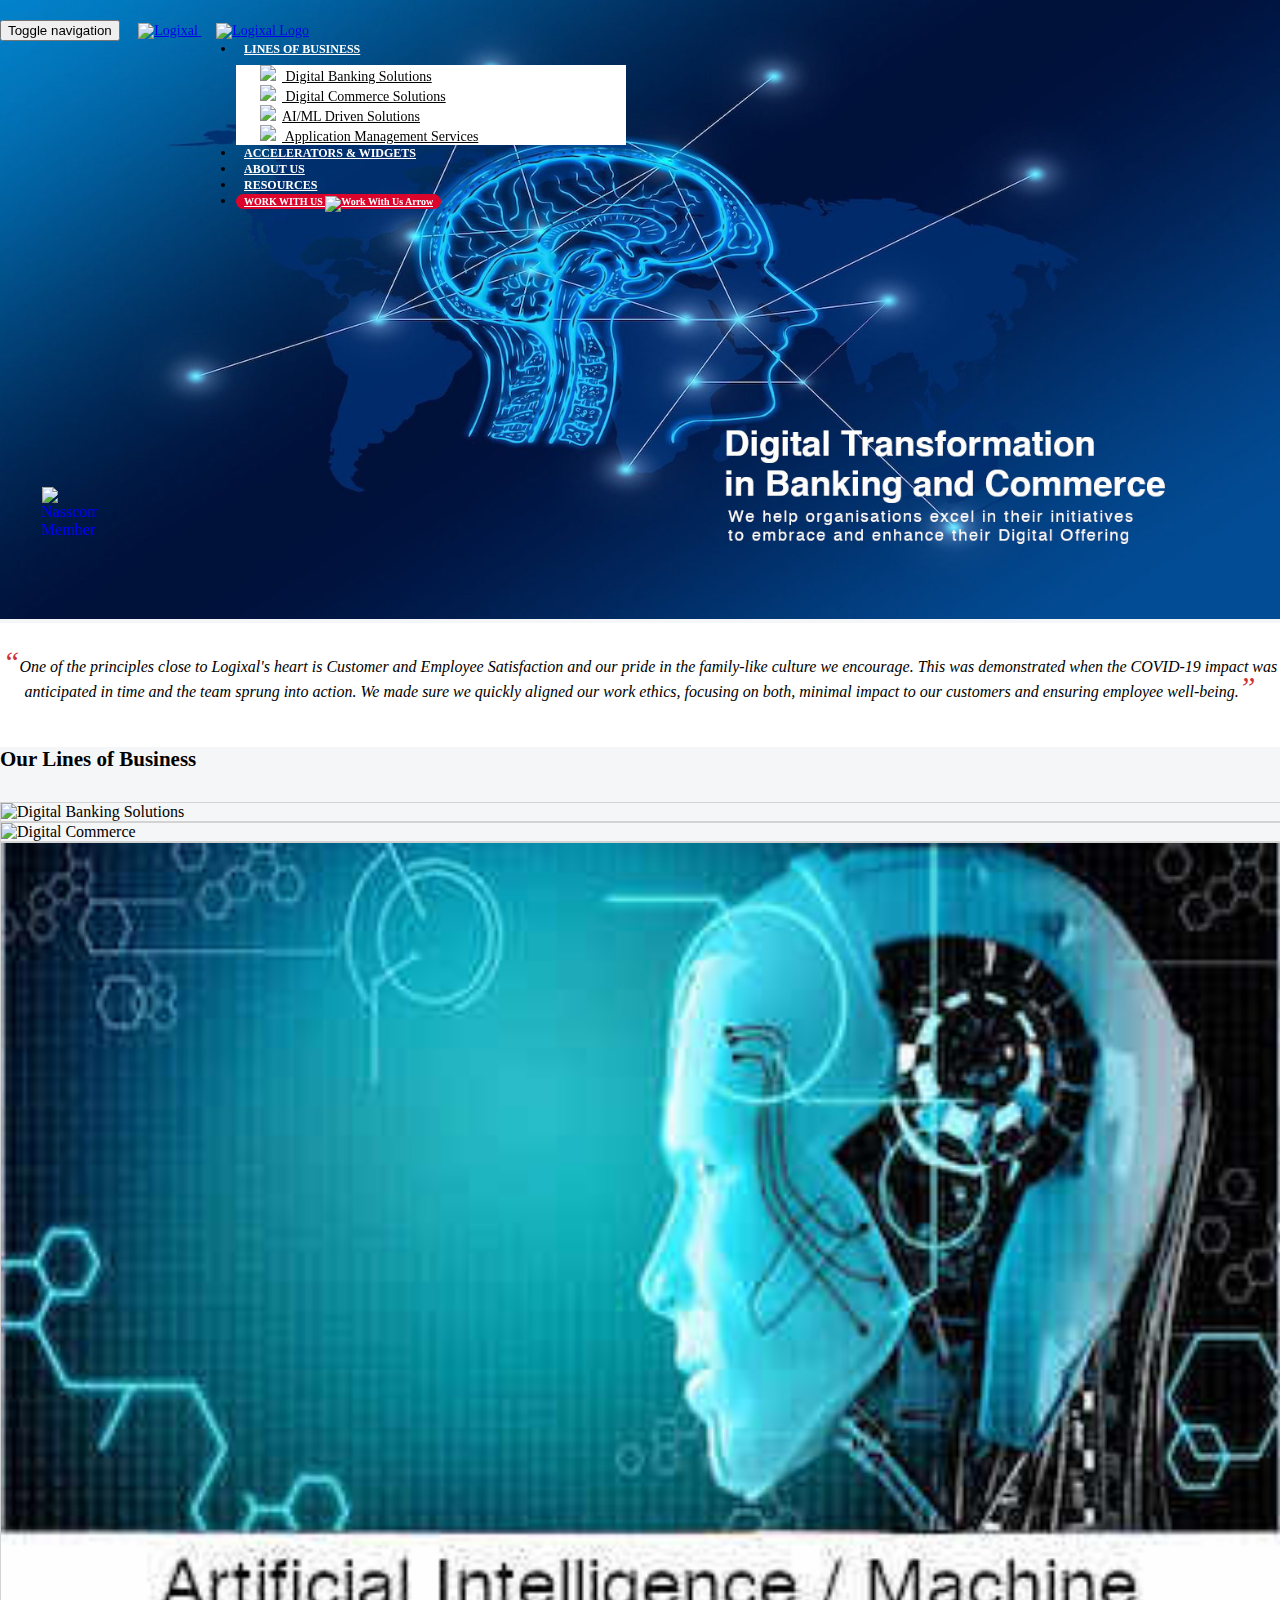
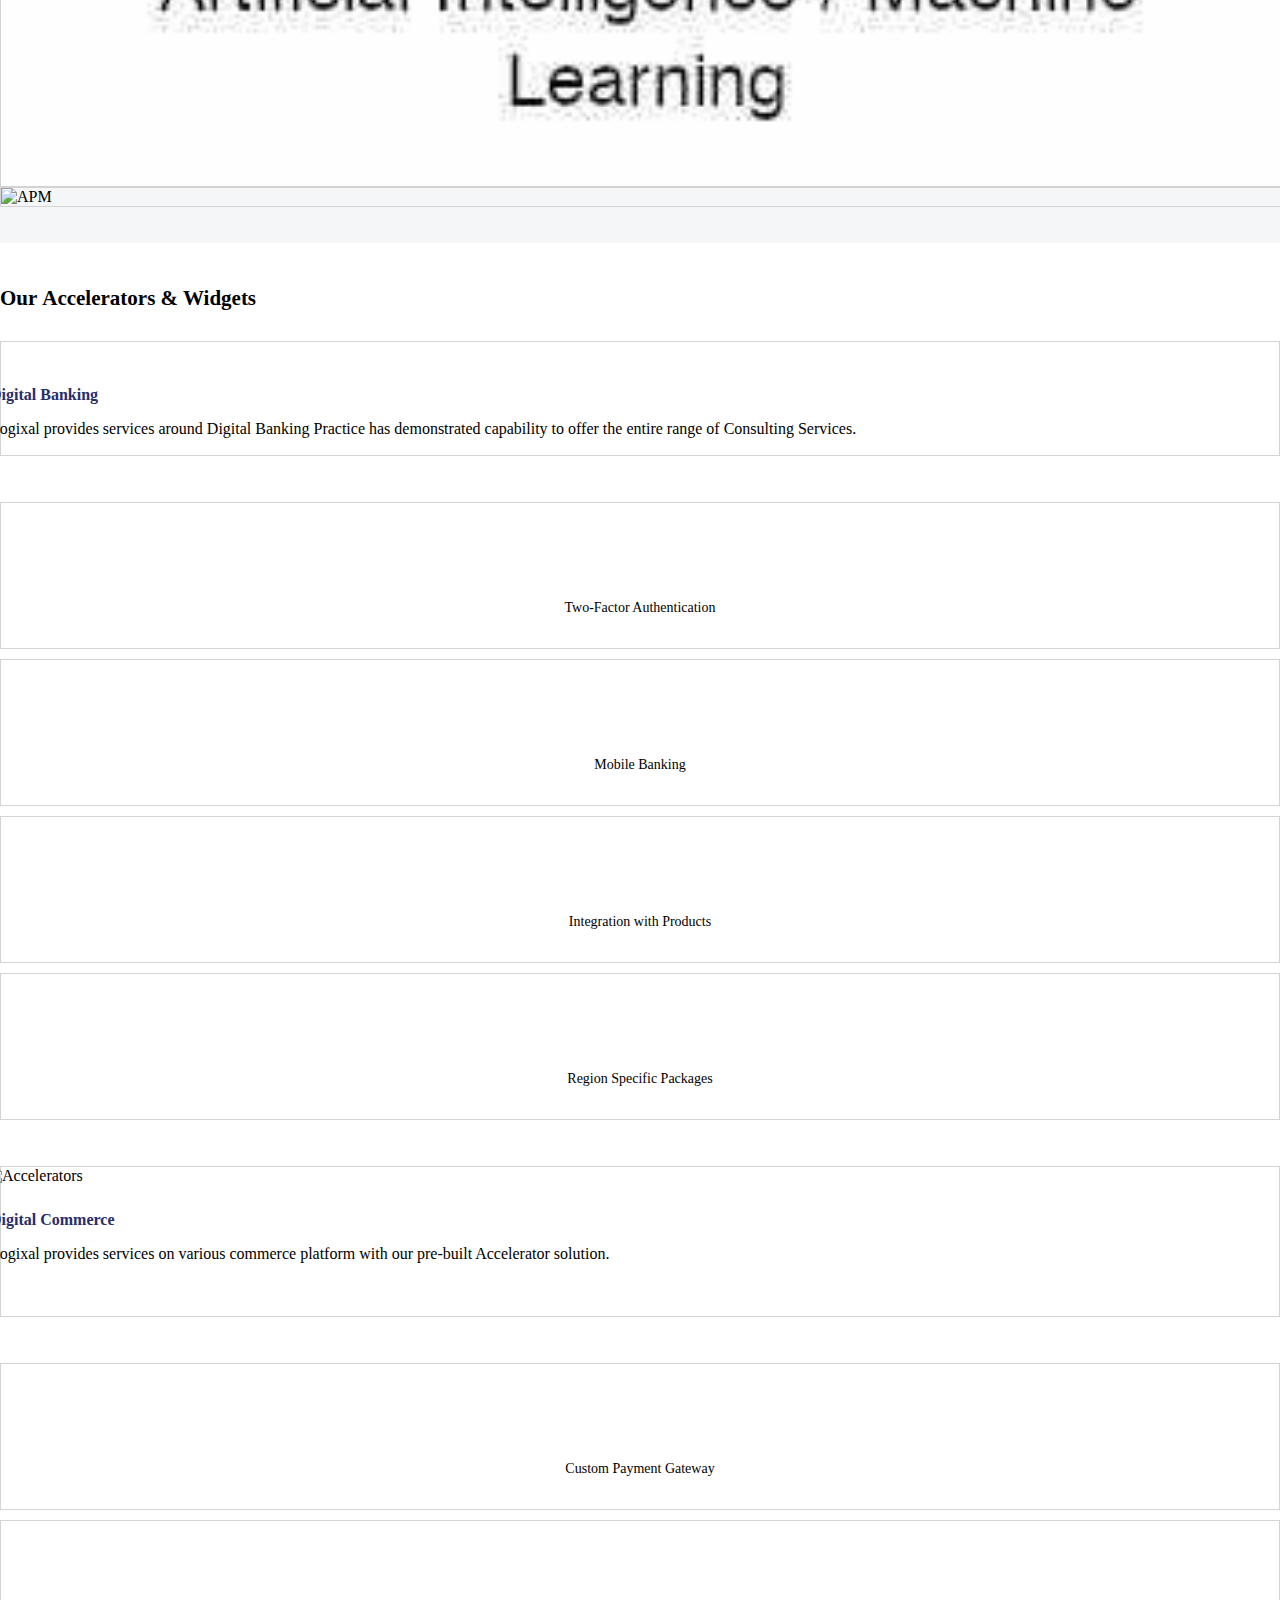
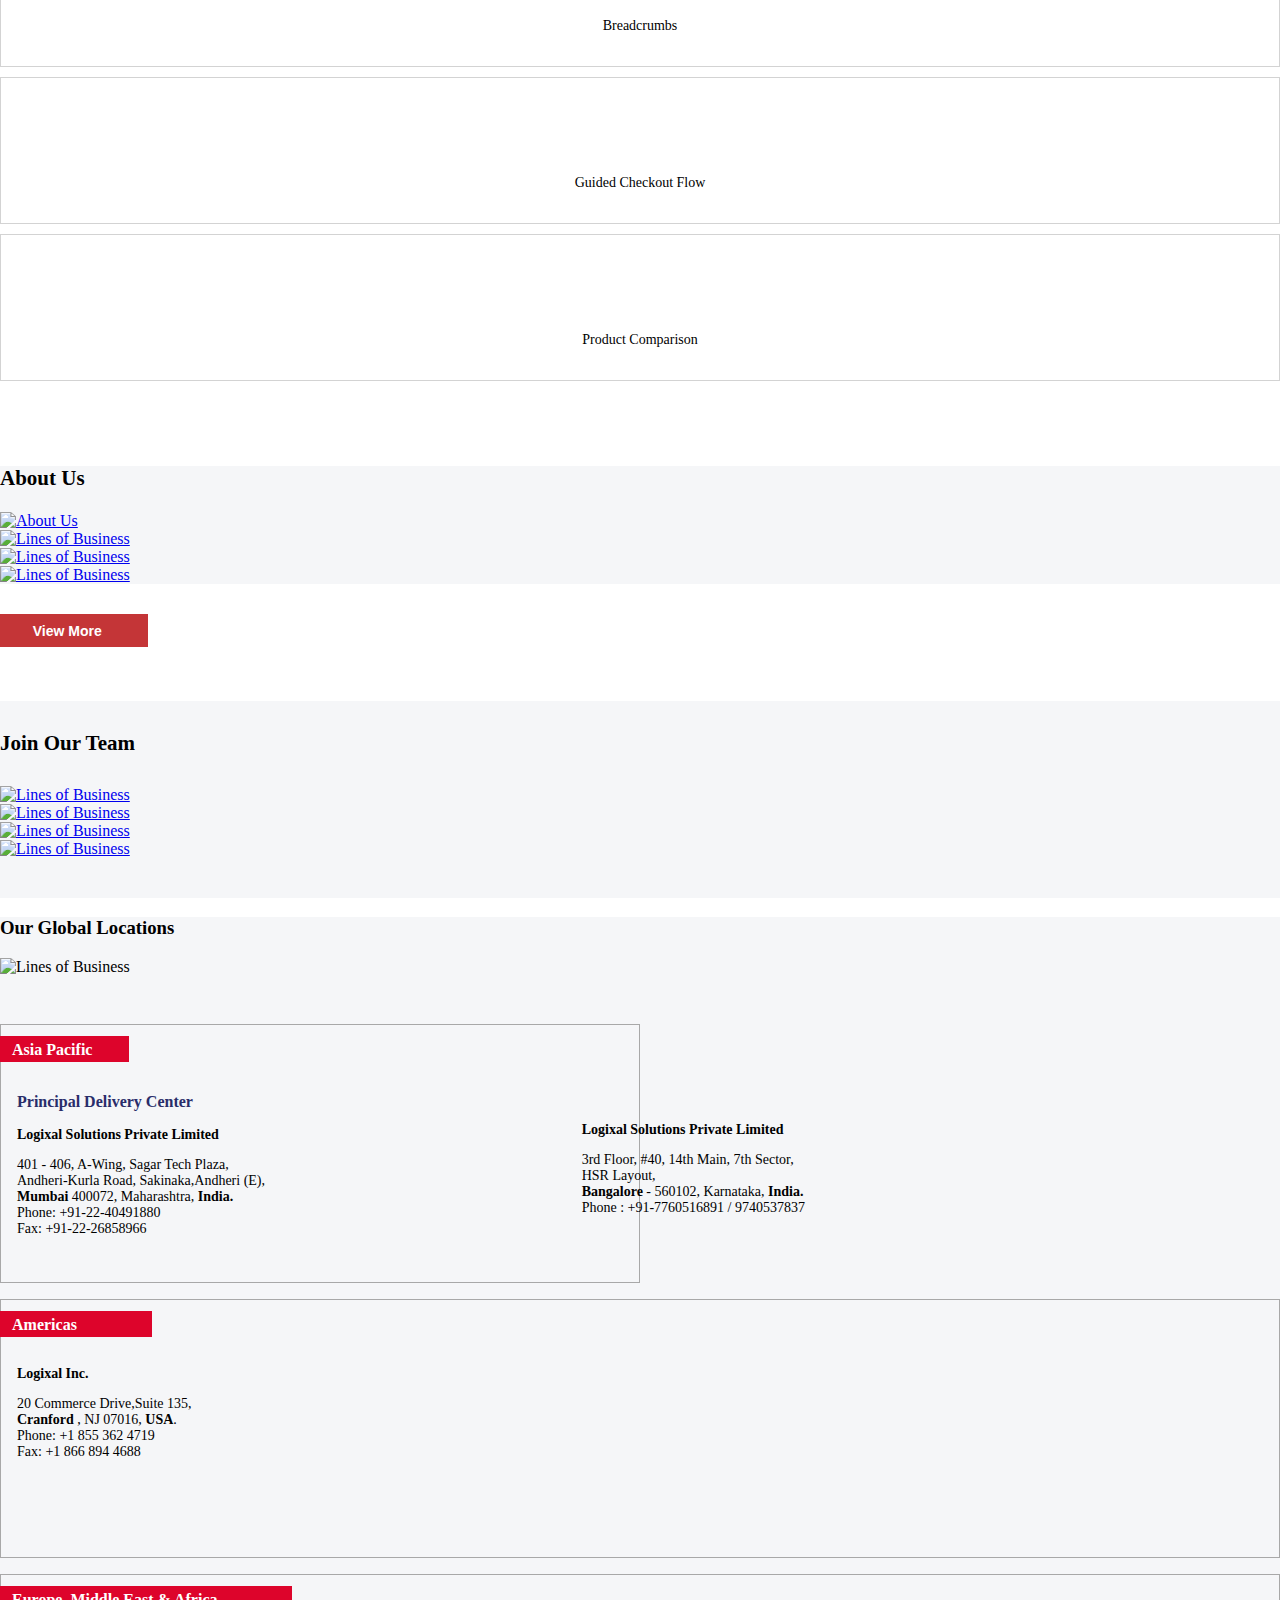
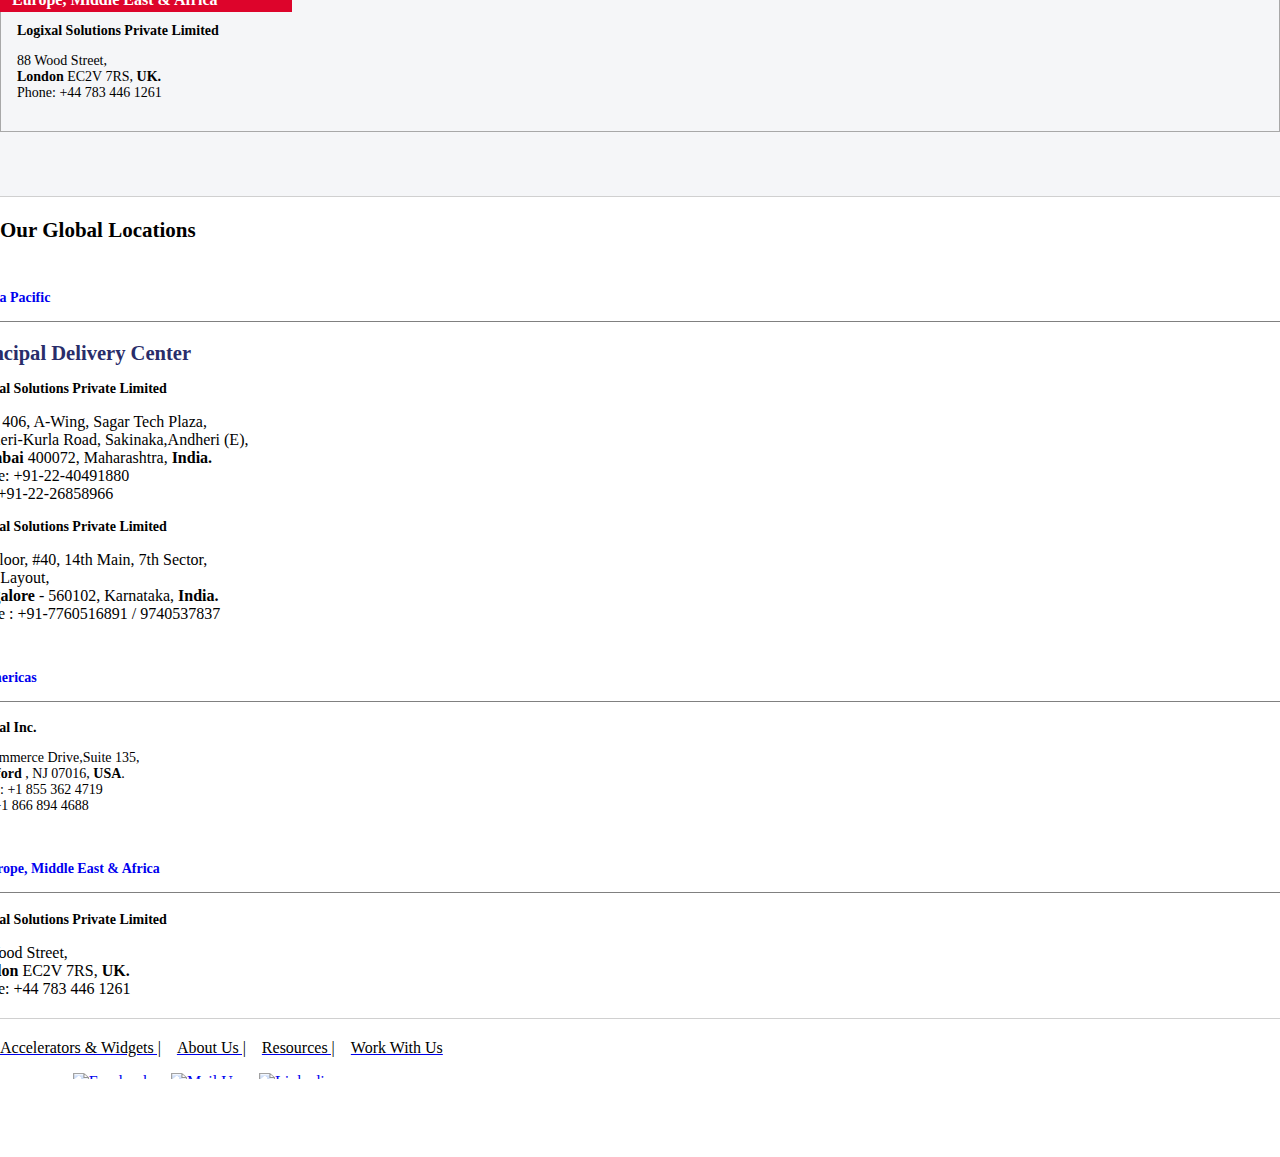
==== commit 65099997: "added necessary changes" ====
--- a/index.html
+++ b/index.html
@@ -240,7 +240,7 @@
    </div> -->
    <div class="row" id="cust-logo">
     <div class="col-xs-12 hidden-sm hidden-md hidden-lg">
-     <div class="container">
+     <!-- <div class="container">
       <div class="panel-group" id="accordion">
        <div class="panel panel-custom">
         <div class="panel-heading">
@@ -253,7 +253,7 @@
         </div>
        </div>
       </div>
-     </div>
+     </div> -->
      <button class="SeeMore2 btn-view-more kd-fix-4 pull-right btn-custom" data-toggle="collapse" href="#collapseCustomers"><span class="btn-text">View More</span></button>
     </div>
    </div>
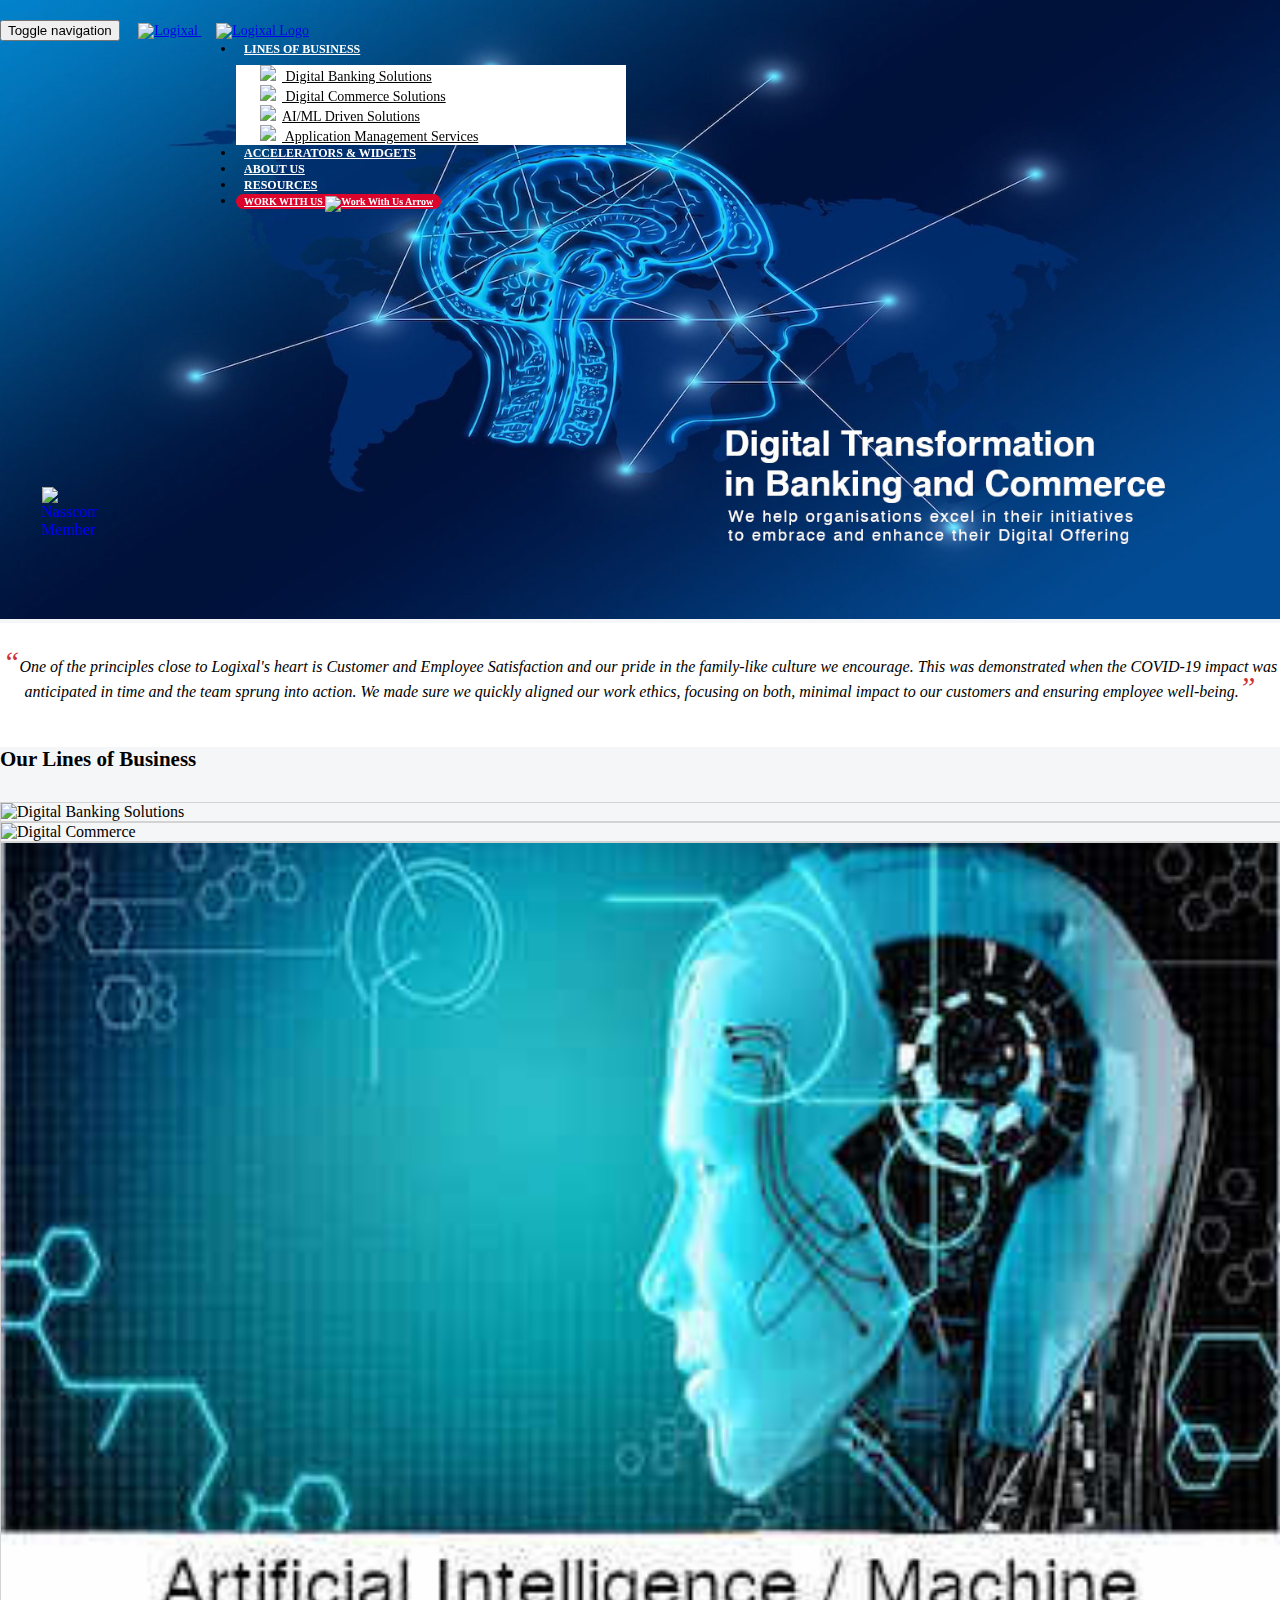
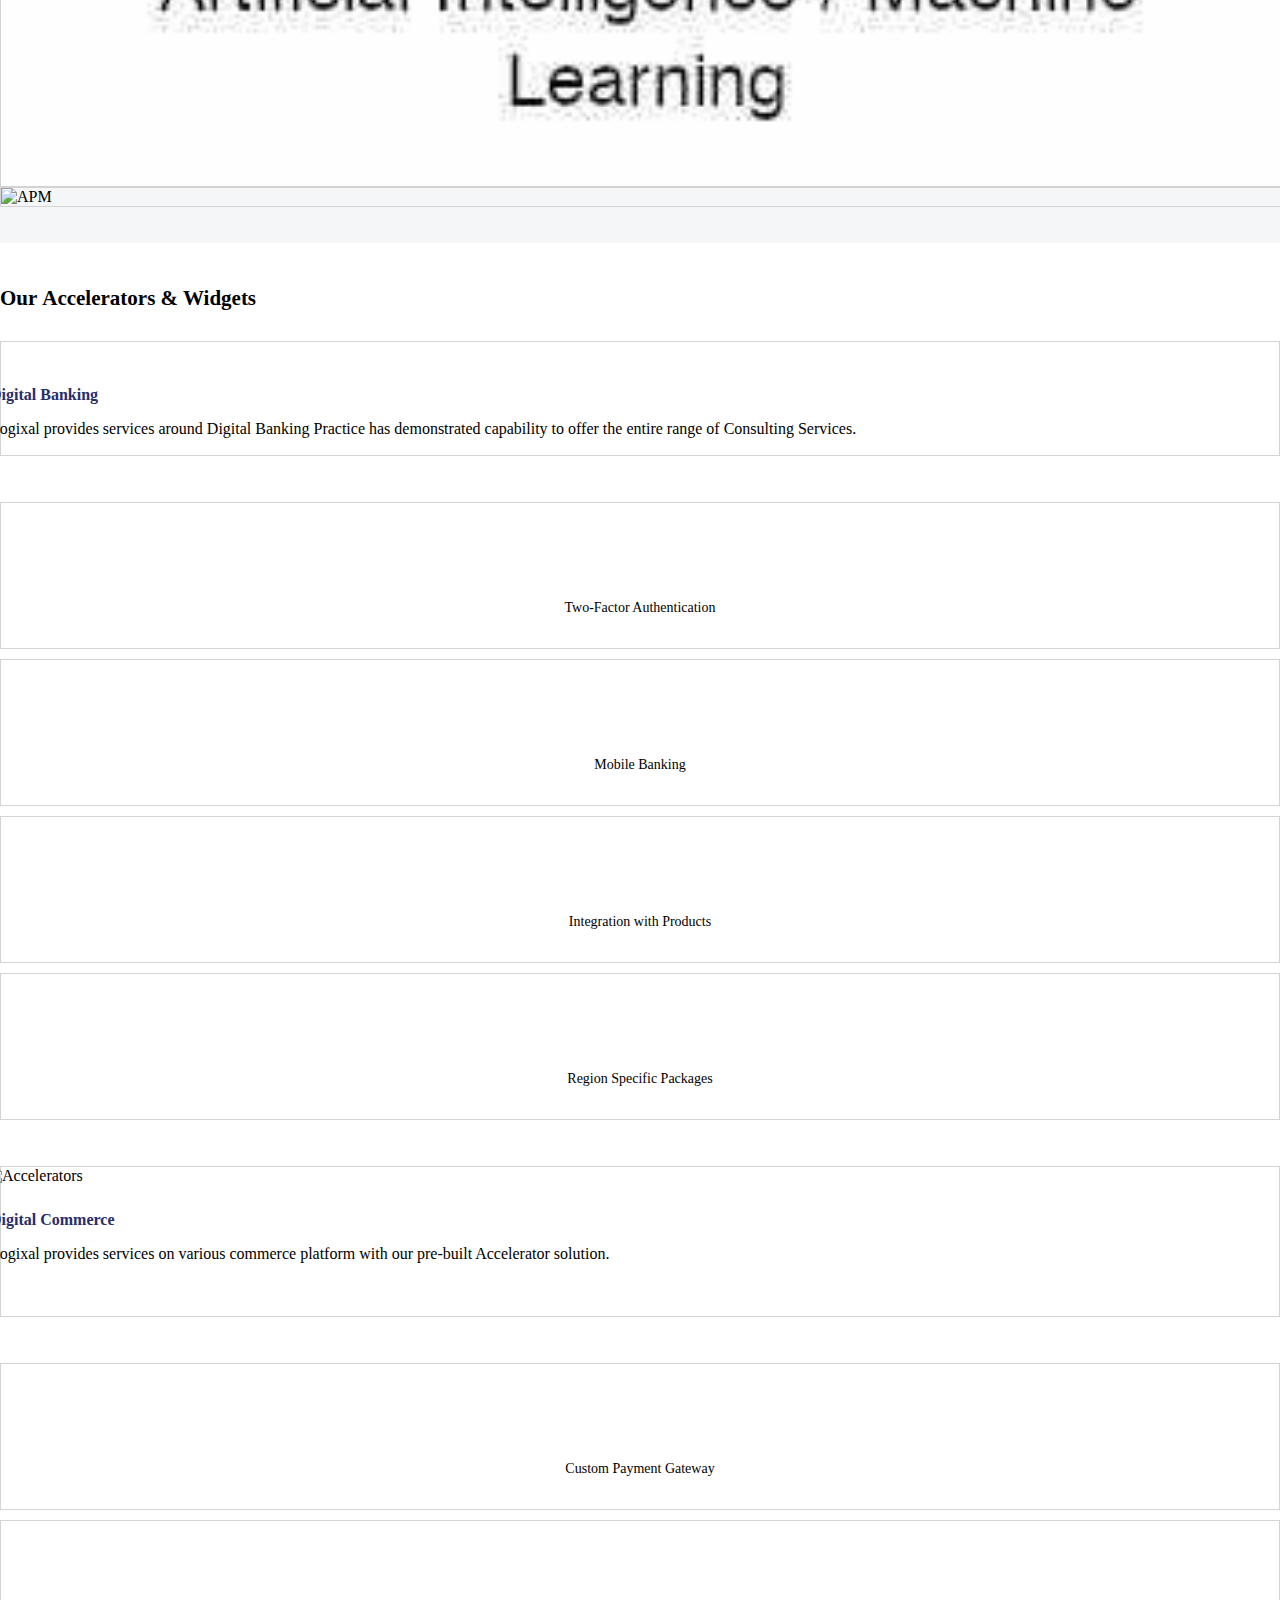
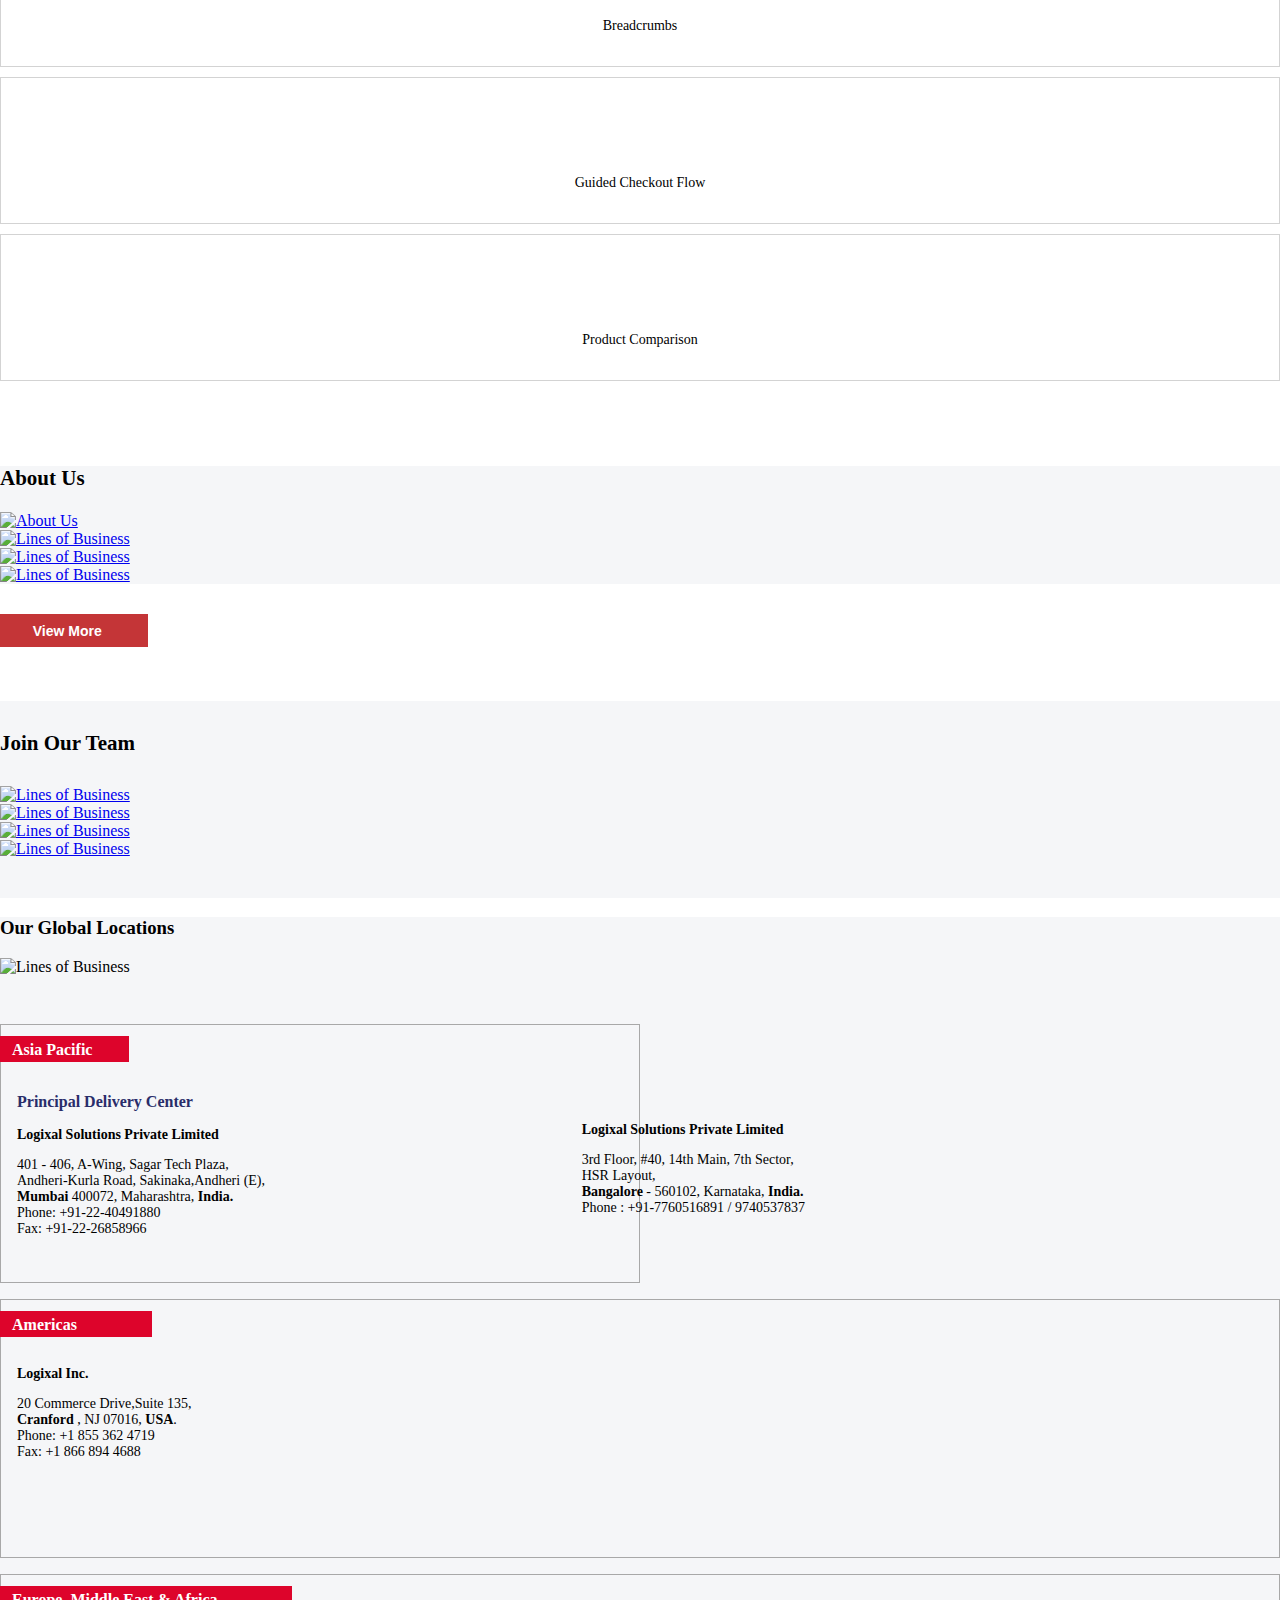
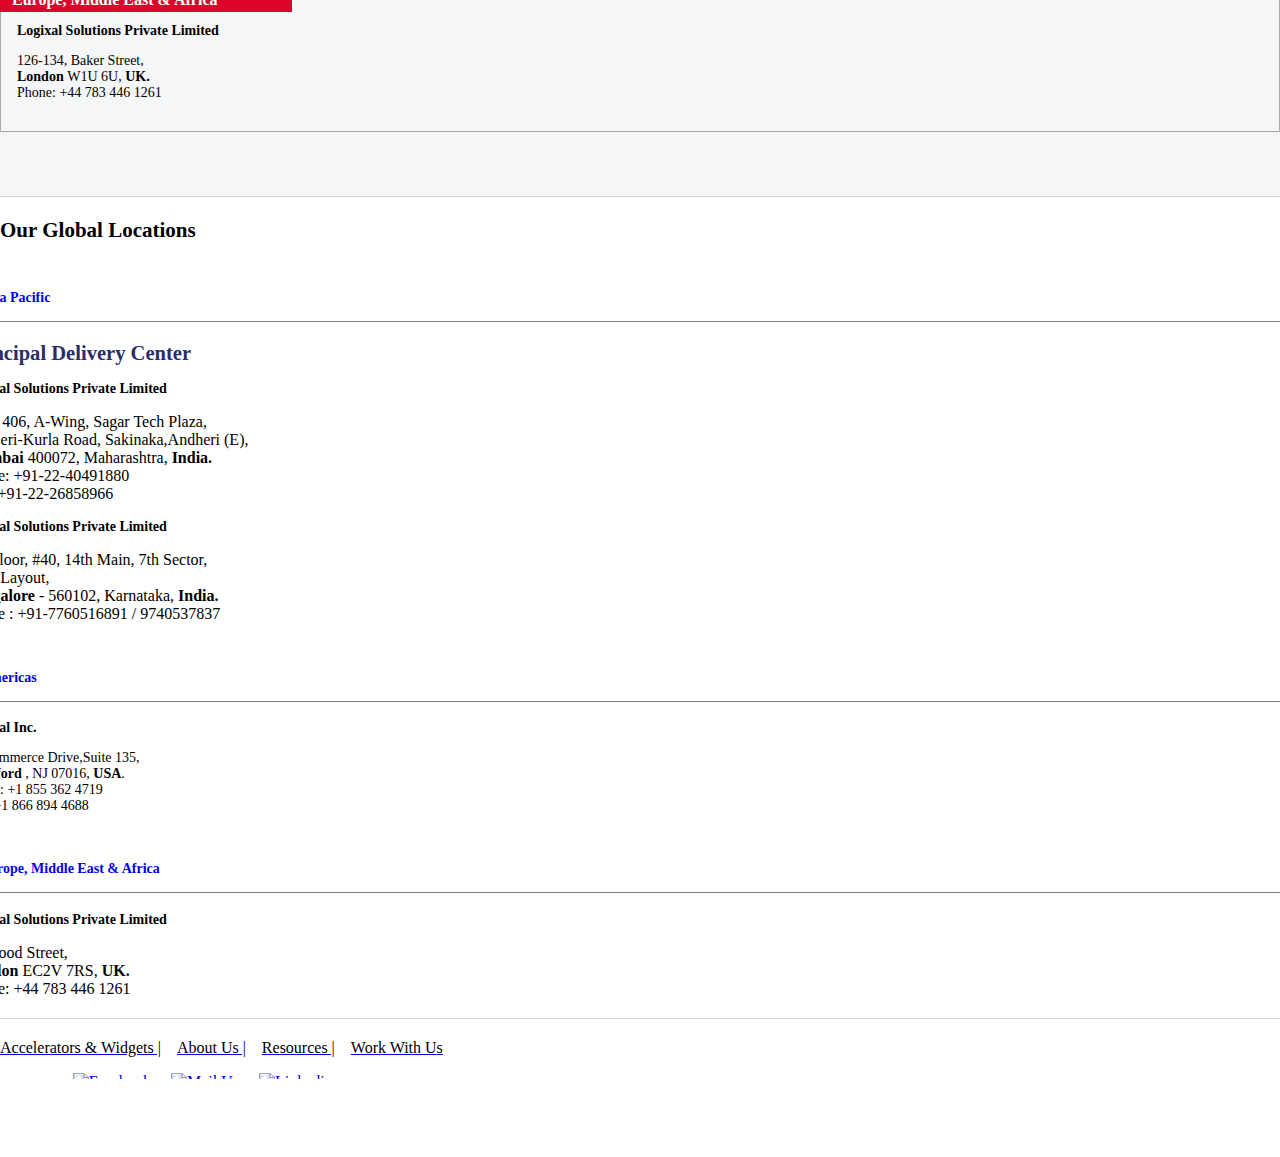
==== commit 1c3efec2: "added changes for changing of UK address" ====
--- a/index.html
+++ b/index.html
@@ -150,7 +150,7 @@
     <ul class="icon-gallery col-xs-12">
      <li class="col-xs-6 col-md-3"><a href="#" class="kd-ico lock"><span class="desc">Two-Factor Authentication</span></a></li>
      <li class="col-xs-6 col-md-3"><a href="#" class="kd-ico mobile"><span class="desc">Mobile Banking</span></a></li>
-     <li class="col-xs-6 col-md-3"><a href="#" class="kd-ico oracle"><span class="desc">Integration with Products</span></a></li>
+     <li class="col-xs-6 col-md-3"><a href="#"><span class="desc">Integration with Products</span></a></li>
      <li class="col-xs-6 col-md-3"><a href="#" class="kd-ico"><span class="desc">Region Specific Packages</span></a></li>
     </ul>
    </div>
@@ -385,9 +385,14 @@
         <p class="Country-region-name"> Europe, Middle East &amp; Africa </p>
         <br>
         <p class="company-title-bold-font"><strong>Logixal Solutions Private Limited</strong> </p>
-        <p class="address-logixal">88 Wood Street,
+        <p class="address-logixal">126-134, Baker Street,
+          <br> <strong>London </strong> W1U 6U, <strong>UK.</strong>
+          <br> Phone: +44 783 446 1261 
+         </p>
+        <!-- <p class="address-logixal">88 Wood Street,
          <br> <strong>London </strong> EC2V 7RS, <strong>UK.</strong>
-         <br> Phone: +44 783 446 1261 </p>
+         <br> Phone: +44 783 446 1261 
+        </p> -->
        </div>
       </div>
       <!-- <div class="col-md-3 col-sm-6 col-xs-12 kd-fix-3">
@@ -521,7 +526,7 @@
      </div>
     </div>
     <div class="col-md-4 col-sm-6 col-xs-12 text-right footercustomcolor">
-     <p class="text-center font12"> <small>Logixal Solutions - Copyright &copy; 2017. All rights reserved</small> </p>
+     <p class="text-center font12"> <small>Logixal Solutions - Copyright &copy; 2022. All rights reserved</small> </p>
     </div>
    </div>
   </div>
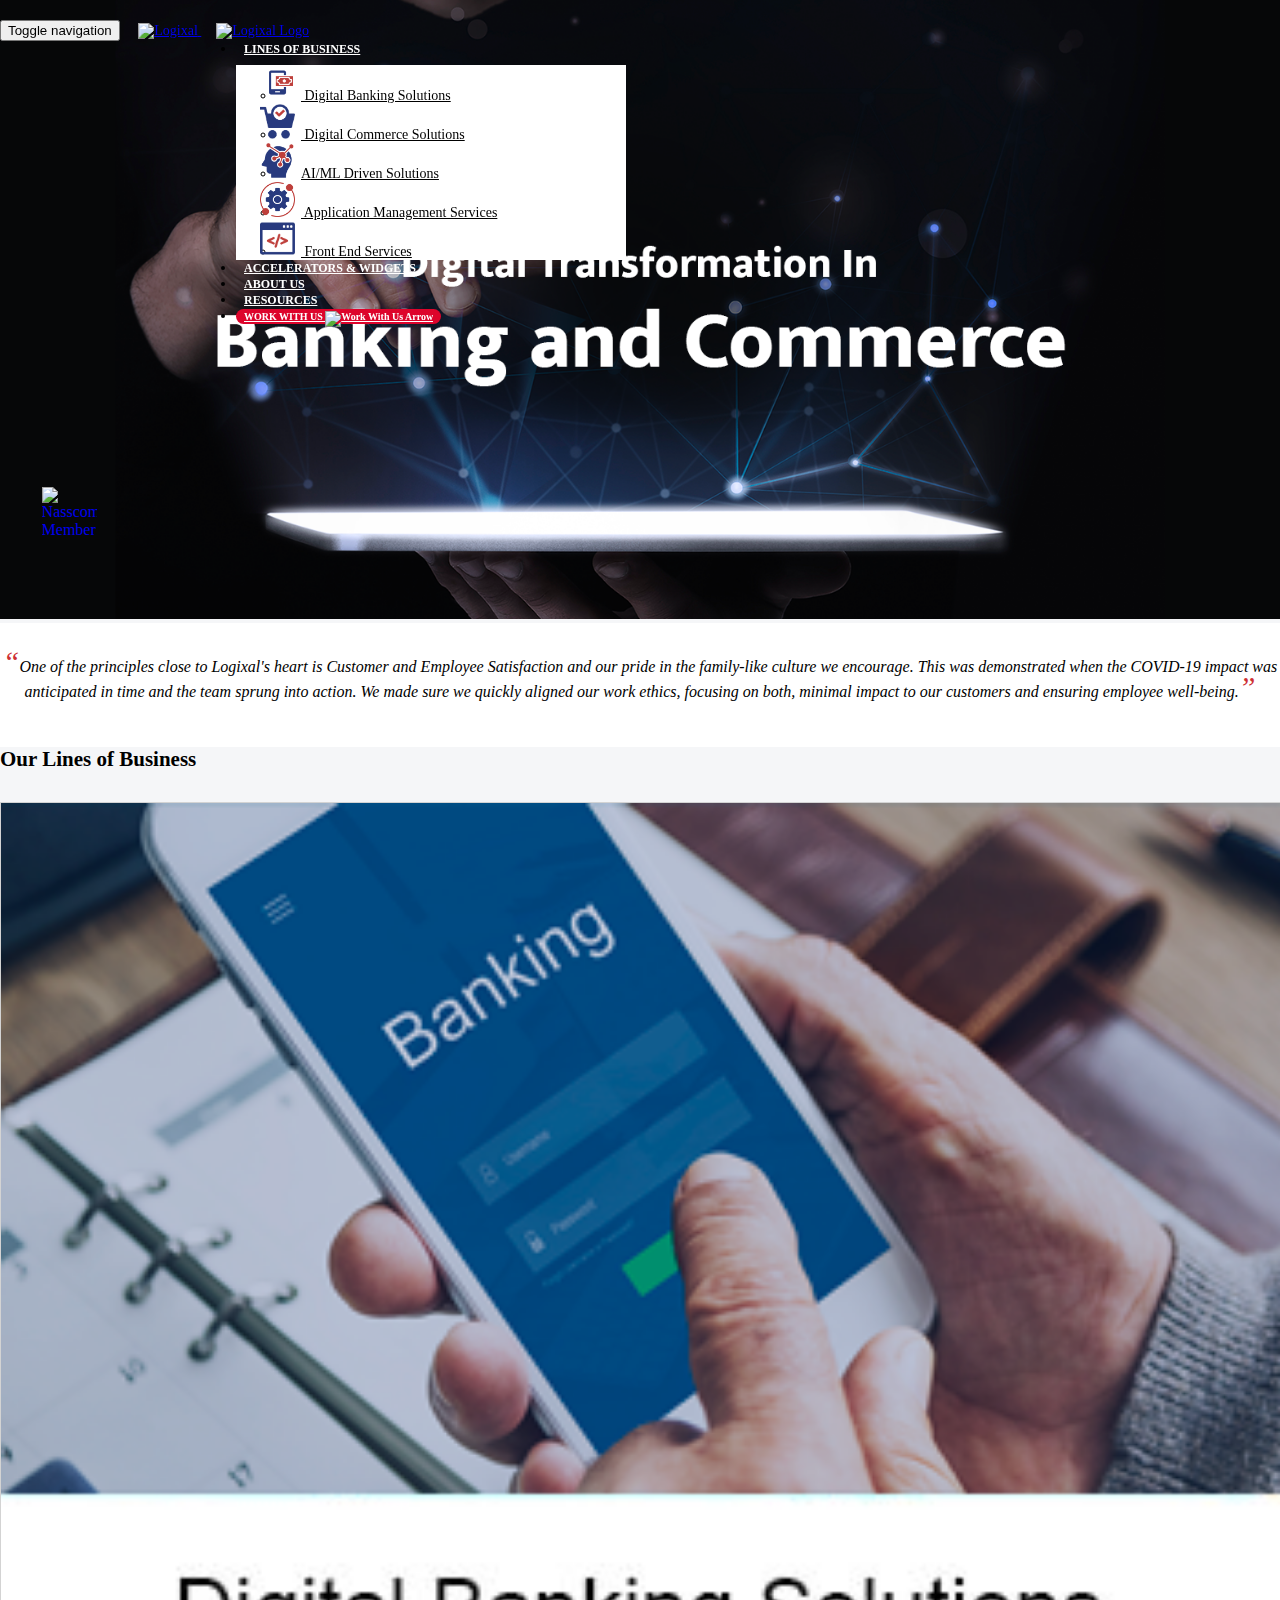
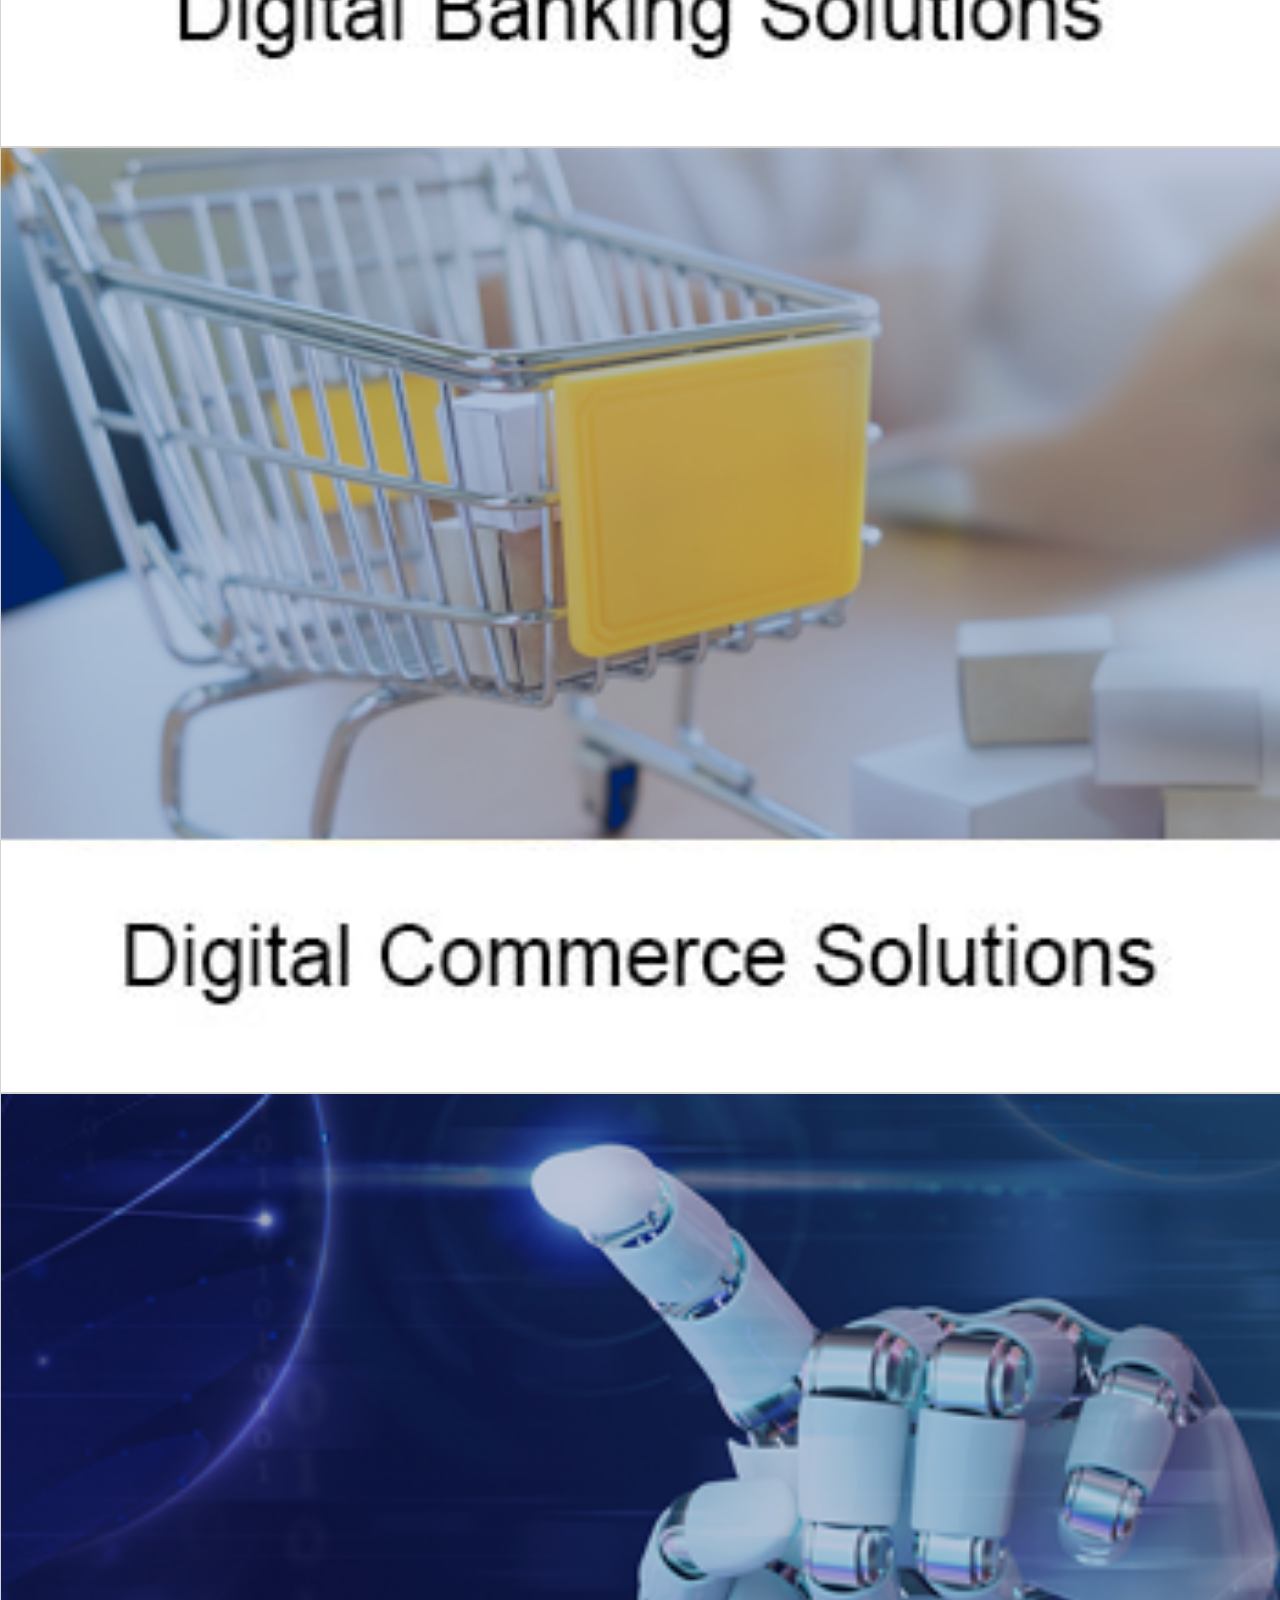
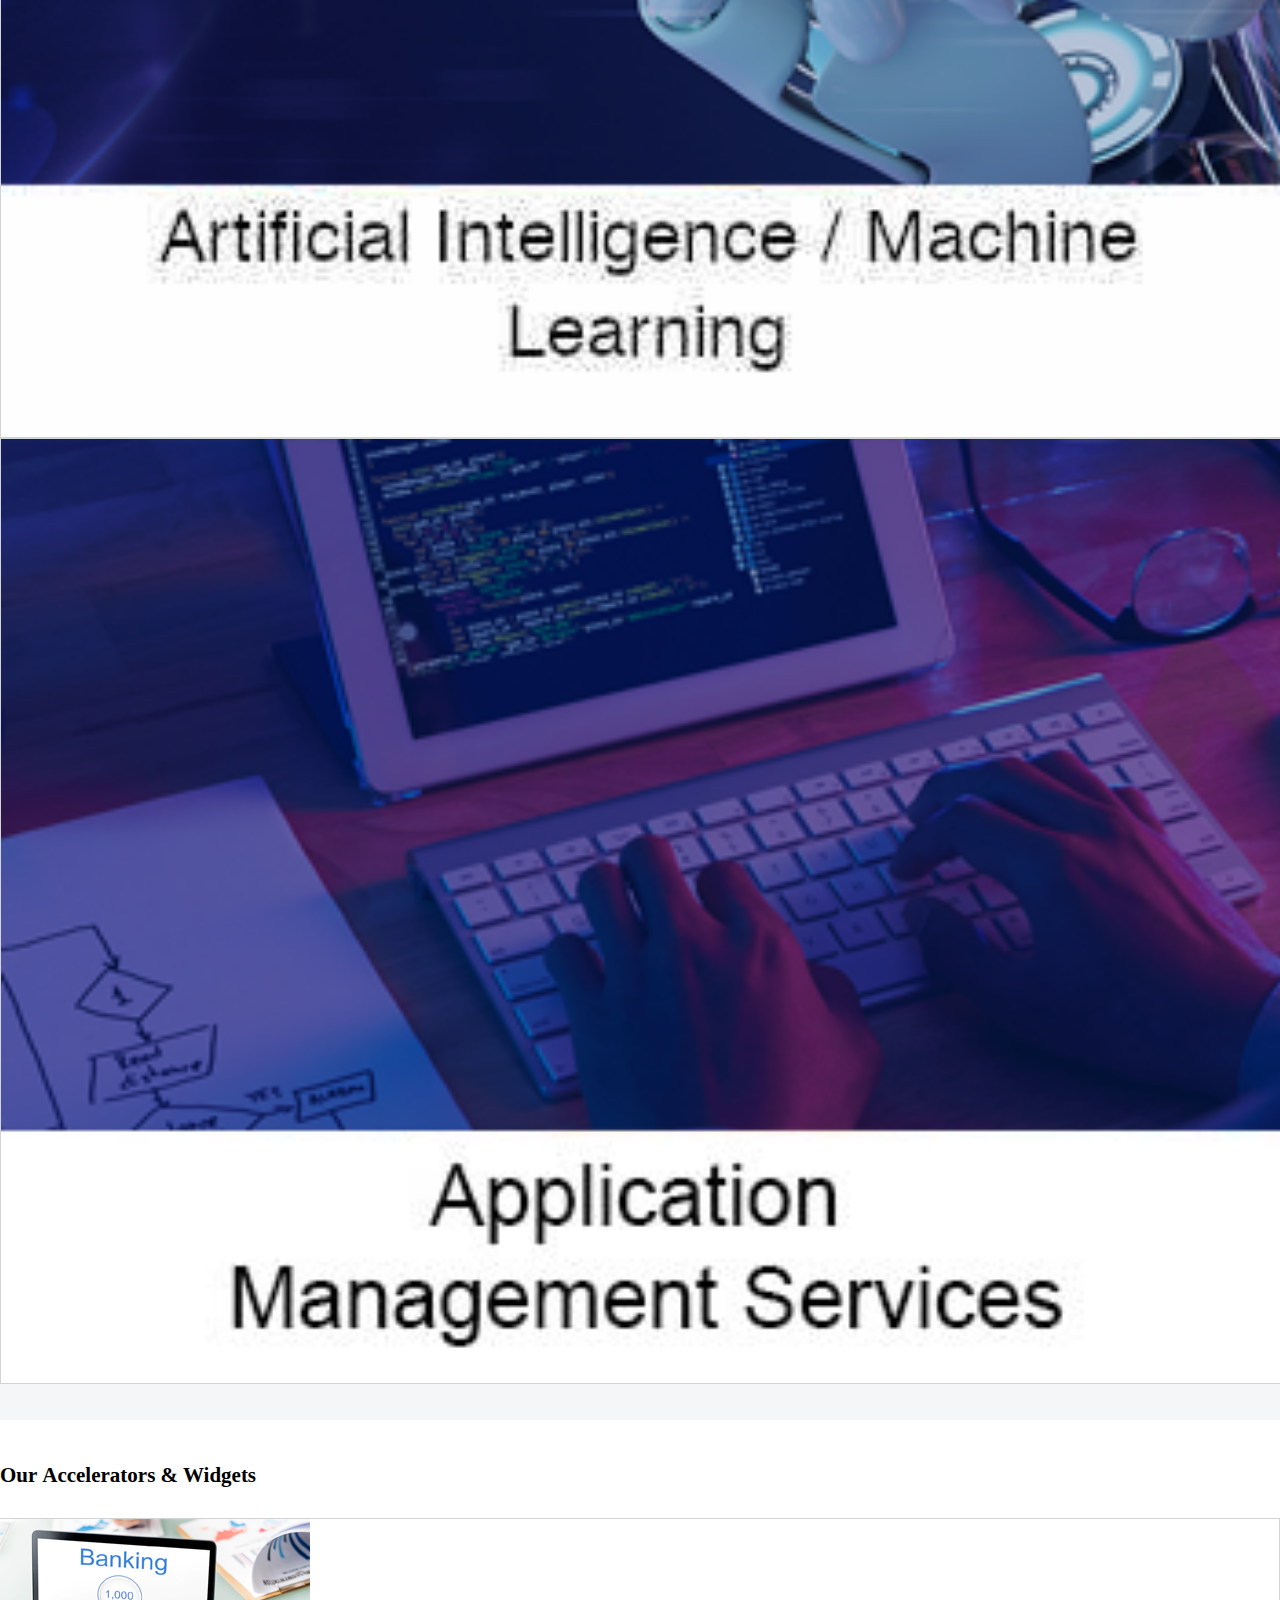
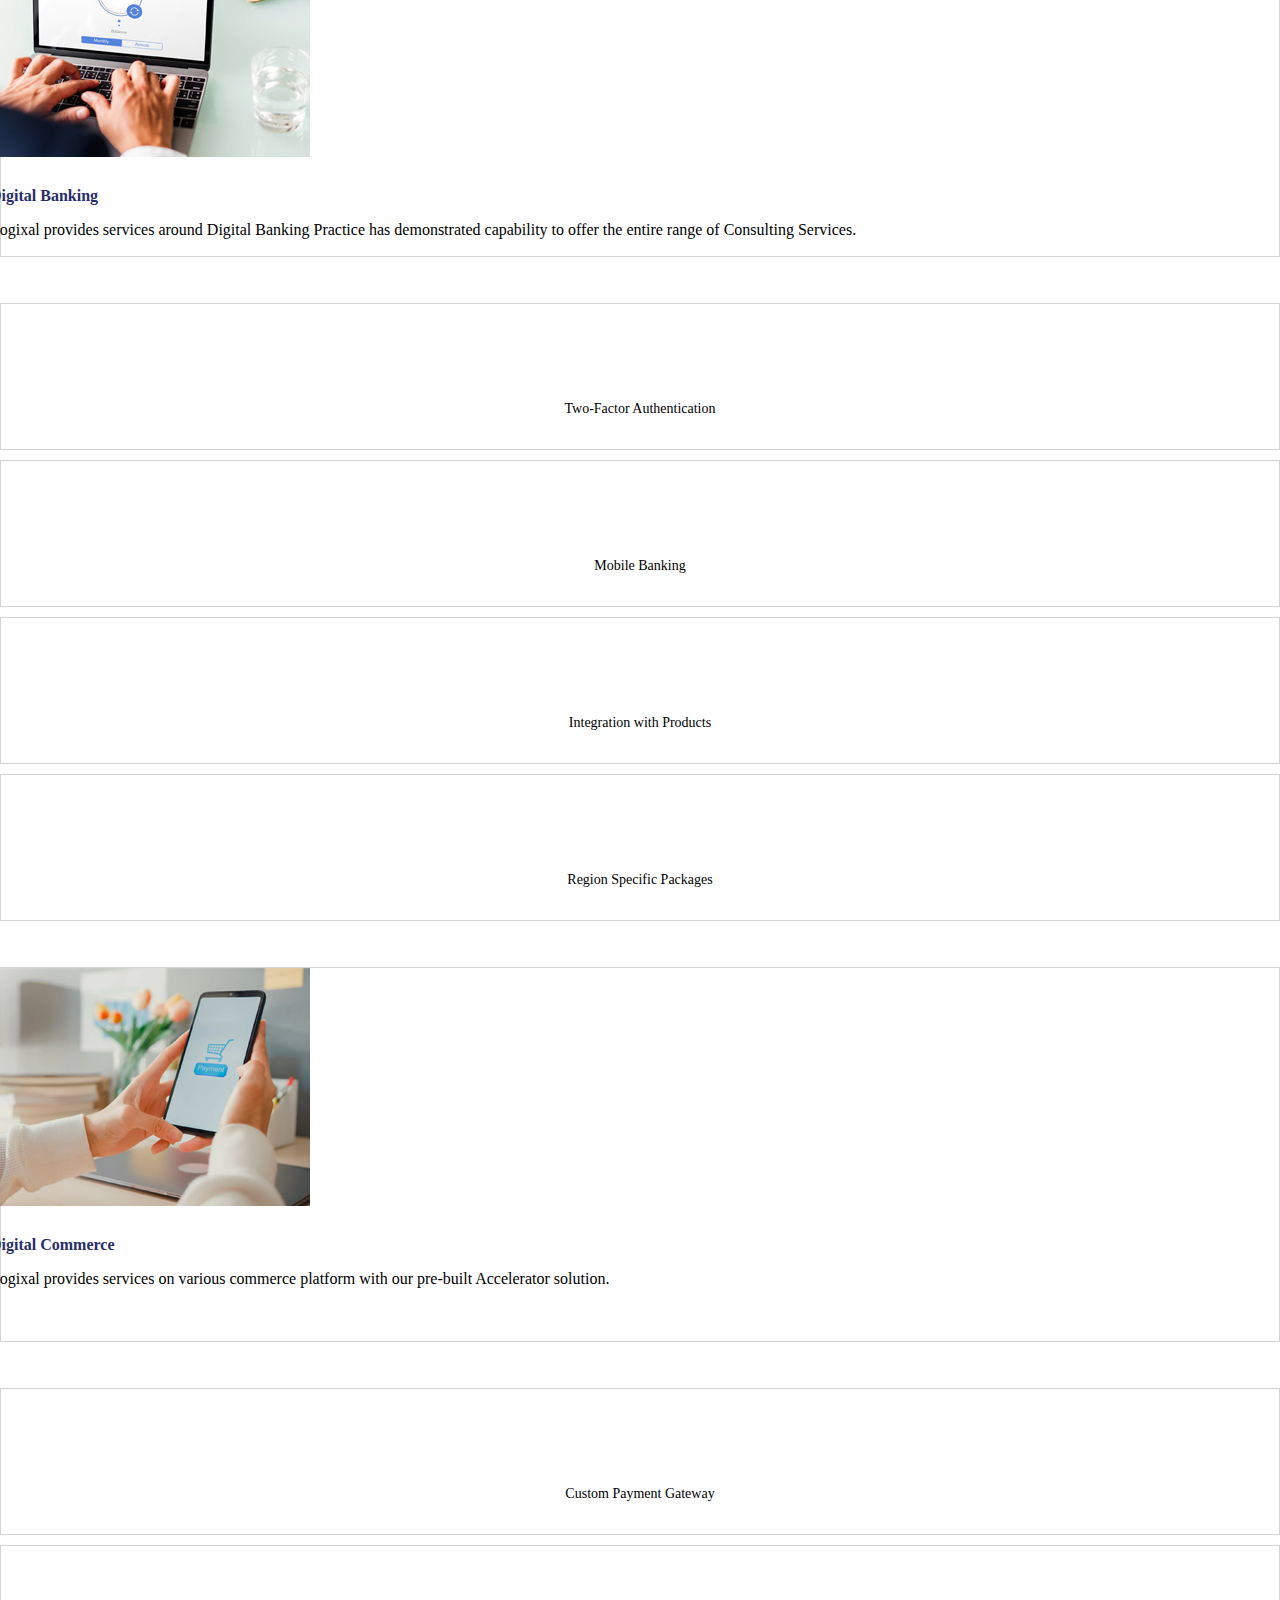
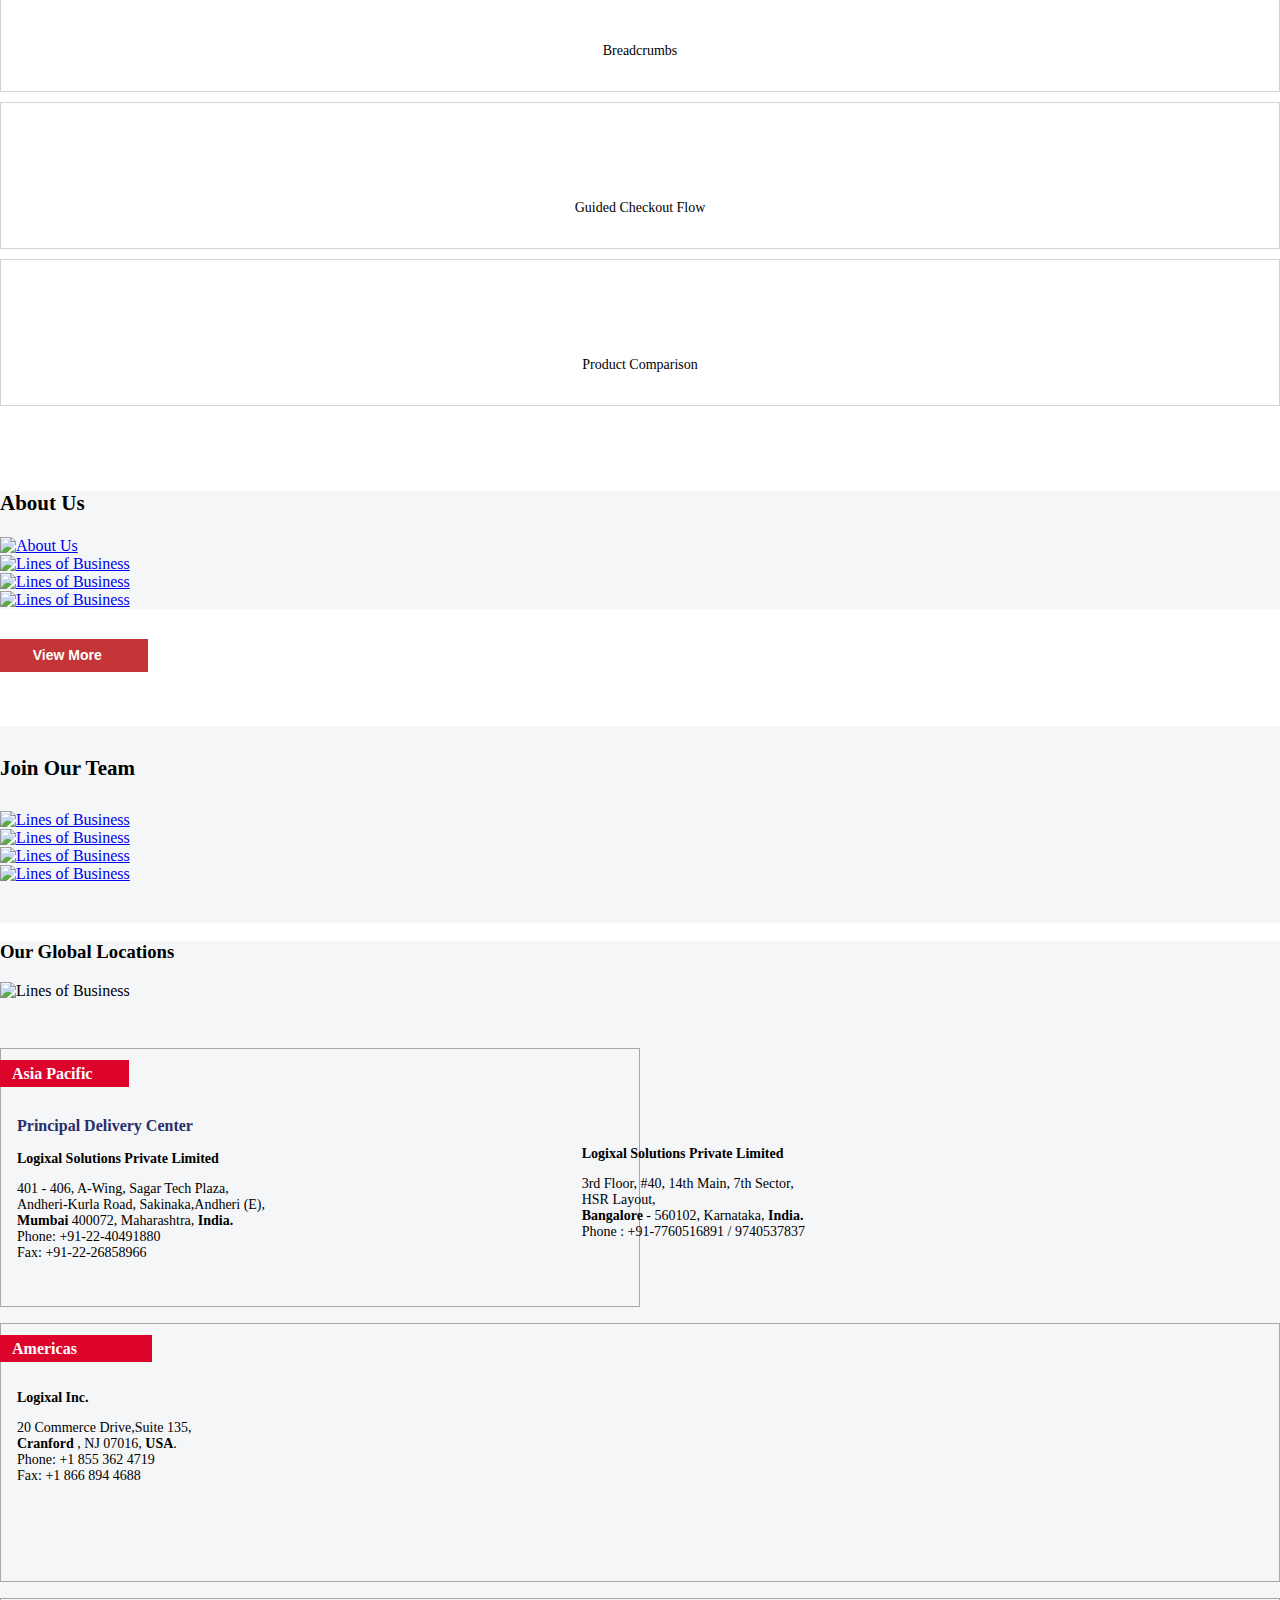
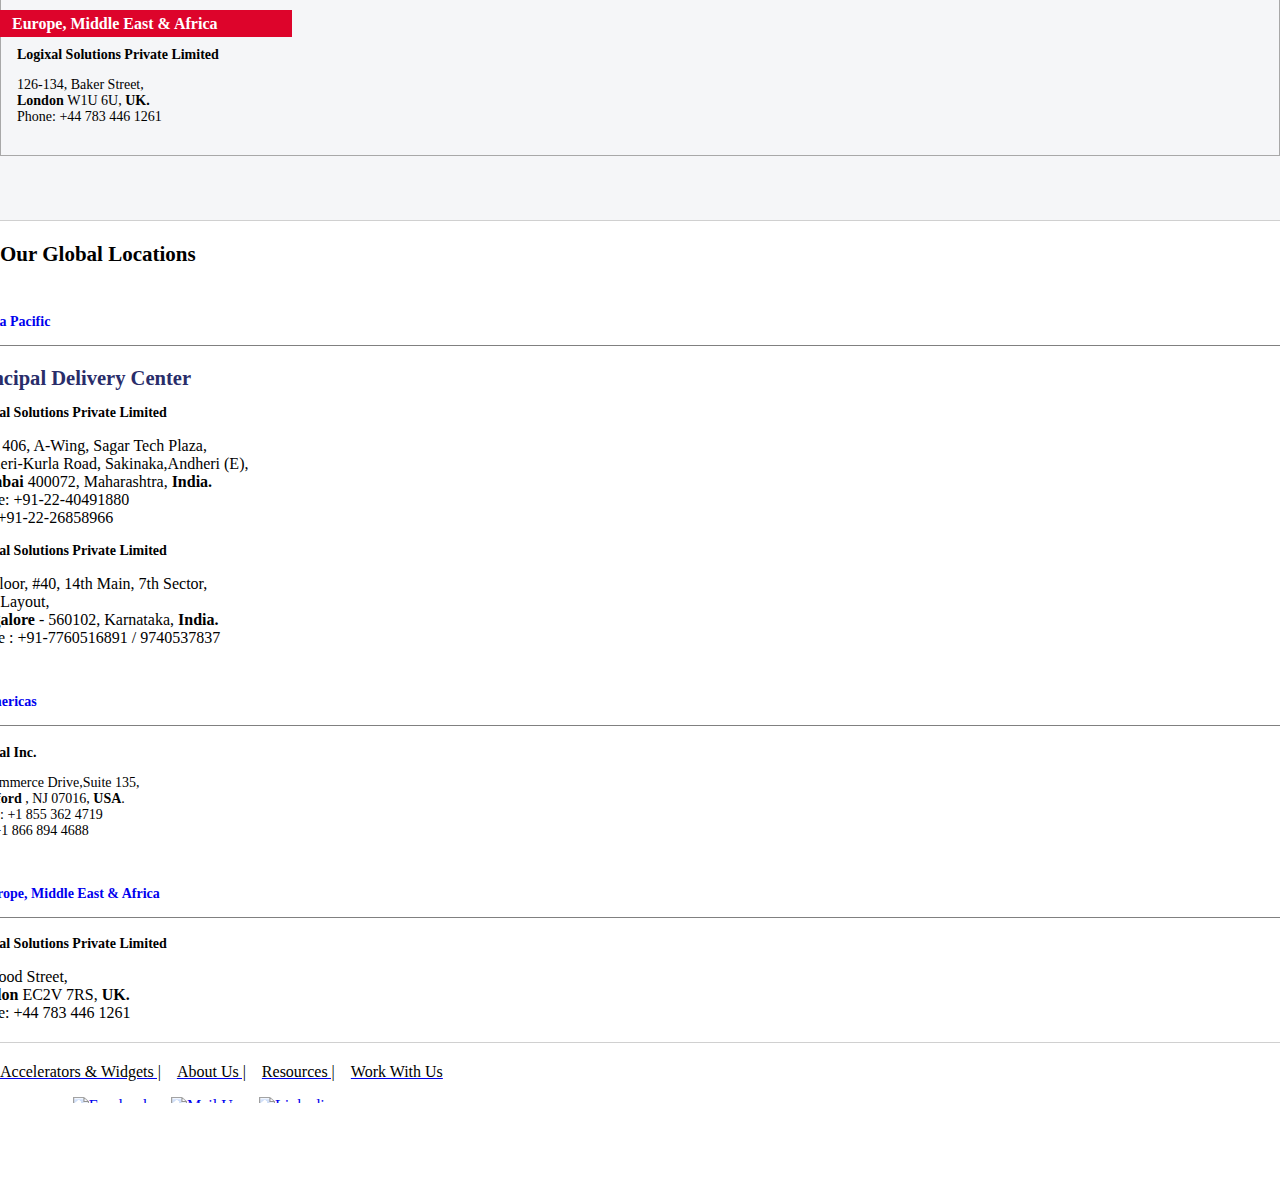
==== commit e5ebc1b3: "Added newer images for all sections v1" ====
--- a/index.html
+++ b/index.html
@@ -2,208 +2,273 @@
 <html lang="en">
 
 <head>
- <title>Logixal Inc</title>
- <meta name="viewport" content="width=device-width, initial-scale=1, minimum-scale=1">
- <meta name="description" content="An end to end ecommerce and e banking solutions provider that enables your enterprise to operate with industry standards">
- <meta name="keywords" content="Atg, ecommerce websites, b2b ecommerce, e-commerce consulting, e-commerce, best e-commerce, e commerce platform">
- <meta http-equiv="cache-control" content="max-age=518400">
- <meta http-equiv="pragma" content="public">
- <link rel="stylesheet" href="css/bootstrap.min.css">
- <link rel="stylesheet" href="css/style.css">
- <link rel="stylesheet" href="css/mainStyle.css">
- <script src="js/jquery-1.11.3.min.js"></script>
- <script src="js/bootstrap.min.js" defer></script>
- <script type="text/javascript" src="js/mainScript.js"></script>
+  <title>Logixal Inc</title>
+  <meta name="viewport" content="width=device-width, initial-scale=1, minimum-scale=1">
+  <meta name="description"
+    content="An end to end ecommerce and e banking solutions provider that enables your enterprise to operate with industry standards">
+  <meta name="keywords"
+    content="Atg, ecommerce websites, b2b ecommerce, e-commerce consulting, e-commerce, best e-commerce, e commerce platform">
+  <meta http-equiv="cache-control" content="max-age=518400">
+  <meta http-equiv="pragma" content="public">
+  <link rel="stylesheet" href="css/bootstrap.min.css">
+  <link rel="stylesheet" href="css/style.css">
+  <link rel="stylesheet" href="css/mainStyle.css">
+  <script src="js/jquery-1.11.3.min.js"></script>
+  <script src="js/bootstrap.min.js" defer></script>
+  <script type="text/javascript" src="js/mainScript.js"></script>
+  <!-- Global site tag (gtag.js) - Google Analytics -->
+  <script async src="https://www.googletagmanager.com/gtag/js?id=G-PTK9YBDECP"></script>
+  <script>
+    window.dataLayer = window.dataLayer || [];
+    function gtag() { dataLayer.push(arguments); }
+    gtag('js', new Date());
+    gtag('config', 'G-PTK9YBDECP');
+  </script>
 </head>
 
 <body id="start-white">
- <header>
-  <div class="container-fluid staticnav">
-   <nav class="navbar">
-    <div class="navbar-header">
-     <button type="button" class="navbar-toggle" data-toggle="collapse" data-target="#example-navbar-collapse"> <span class="sr-only">Toggle navigation</span> <span class="icon-bar"></span> <span class="icon-bar"></span> <span class="icon-bar"></span> </button>
-     <a href="index.html" class="navbar-brand"> <img src="images/Logixal-logo-white.png" width="" alt="Logixal" class="default-logo hidden-xs"> </a>
-     <a href="index.html" class="navbar-header-logo visible-xs"> <img src="images/Logixal-logo-default.png" alt="Logixal Logo"> </a>
-    </div>
-    <div class="collapse navbar-collapse navbar-right" id="example-navbar-collapse">
-     <ul class="nav navbar-nav">
-      <li class="dropdown-submenu"> <a href="#" class="dropdown-toggle" data-toggle="dropdown" role="button" aria-haspopup="true" aria-expanded="false">LINES OF BUSINESS <span class="caret"></span></a>
-       <ul class="dropdown-menu">
-        <li>
-         <a href="digital-banking-solutions.html"> <img src="images/Dropdown-list/01a-lineofbusiness.png" class="custom-image-dropdown-nav"> Digital Banking Solutions</a>
-        </li>
-        <li>
-         <a href="digital-commerce-solutions.html"> <img src="images/Dropdown-list/01b-lineofbusiness.png" class="custom-image-dropdown-nav"> Digital Commerce Solutions</a>
-        </li>
-        <li>
-         <a href="data-engineering-suite.html"> <img src="images/Dropdown-list/01c-lineofbusiness.png" class="custom-image-dropdown-nav">AI/ML Driven Solutions</a>
-        </li>
-        <li>
-         <a href="application-management-services.html"> <img src="images/Dropdown-list/01d-lineofbusiness.png" class="custom-image-dropdown-nav"> Application Management Services</a>
-        </li>
-       </ul>
-      </li>
-      <li><a href="accelerators-widget.html">ACCELERATORS &amp; WIDGETS</a></li>
-      <li><a href="about-us.html">ABOUT US</a></li>
-      <li><a href="resources.html">RESOURCES</a></li>
-      <li><a href="join-logixal.html" class="ourteam hidden-sm">WORK WITH US <img src="images/workwithus-arrow.png" alt=" Work With Us Arrow"></a></li>
-     </ul>
-    </div>
-   </nav>
-  </div>
- </header>
- <section class="nab-banner">
-  <div class="BigBanner">
-   <div class="item">
-    <a href="index.html#accelerators"> <img src="images/homebanners/home_banner01_wt.jpg" class="" alt="Logixal Banner">
-     <div class="member-logos"><img src="images/01bNasscomMember.png" class="img-responsive center-block" alt="Nasscom Member"> </div>
-    </a>
-   </div>
-  </div>
- </section>
- <section>
-	<div class="container margin-top-lob" id="updates">
-		<p class="quoted-text"><q>One of the principles close to Logixal's heart is Customer and Employee Satisfaction and our pride in the family-like culture we encourage. This was demonstrated when the COVID-19 impact was anticipated in time and the team sprung into action. We made sure we quickly aligned our work ethics, focusing on both, minimal impact to our customers and ensuring employee well-being.</q></p>
-	</div>
- </section>
- <section class="content" id="content">
-  <div class="container margin-top-lob" id="brandings">
-   <h3 class="font21 mt2 mb3"> Our  <strong> Lines of Business </strong></h3>
-   <div class="row" id="MobiBrand">
-    <div class="col-xs-6">
-     <a class="container-img" href="digital-banking-solutions.html"><img src="images\01a-Lineofbusiness.jpg" alt="Digital Banking Solutions"></a>
-    </div>
-    <div class="col-xs-6">
-     <a class="container-img" href="digital-commerce-solutions.html"><img src="images\01b-Lineofbusiness.jpg" alt="Digital Commerce"></a>
-    </div>
-    <div class="col-xs-6">
-     <a class="container-img" href="data-engineering-suite.html"><img src="images\01c-Lineofbusiness.jpg" alt="Data Engineering Suite"></a>
-    </div>
-    <div class="col-xs-6">
-     <a class="container-img" href="application-management-services.html"><img src="images\01d-Lineofbusiness.jpg" alt="APM"></a>
-    </div>
-   </div>
-   <div class="row " id="DestoBrand">
-    <div class="col-lg-3 col-md-3 col-sm-6 col-xs-6 container-img  visible-640"> <img class="img-responsive center-block image-lob" src="images\01a-Lineofbusiness.jpg" alt="Digital Banking Solutions">
-     <div class="overlay-lob">
-      <p class="font16 hidden-xs text-lob">Digital Banking Solutions </p>
-      <p class="text hidden-xs">We enable digitization and
-       <br> transformation of Core Banking
-       <br> processes and implementation
-       <br> of omnichannel solutions</p>
-      <a href="digital-banking-solutions.html"><img src="images/blue-arrow.png" alt="Blue Arrow" class="img-overlay hidden-xs"></a>
-      <a href="digital-banking-solutions.html"><img src="images/blue-arrow.png" alt="Blue Arrow" class="img-overlay hidden-xs"></a>
-     </div>
-    </div>
-    <div class="col-lg-3 col-md-3 col-sm-6 col-xs-6 container-img visible-640"> <img class="img-responsive center-block image-lob" src="images\01b-Lineofbusiness.jpg" alt="Digital Commerce">
-     <div class="overlay-lob">
-      <p class="font16 hidden-xs text-lob">Digital Commerce Solutions </p>
-      <p class="text hidden-xs">OmniChannel Solutions for diverse
-       <br> organization profiles, encompassing
-       <br> both Cloud based and On Premise
-       <br> implementations.</p>
-      <a href="digital-commerce-solutions.html"><img src="images/blue-arrow.png" alt="Blue Arrow" class="img-overlay hidden-xs"></a>
-     </div>
-    </div>
-    <div class=" col-lg-3  col-md-3 col-sm-6 col-xs-6 container-img visible-640"> <img class="img-responsive center-block image-lob" src="images\01c-Lineofbusiness.jpg" alt="Data Engineering Suite">
-     <div class="overlay-lob">
-      <p class="font16 hidden-xs text-lob">Data Engineering Suite </p>
-      <p class="text hidden-xs">Understand, Engage, Convert
-       <br> Delight with innovative and insightful
-       <br> AI/ML Solutions</p>
-      <a href="data-engineering-suite.html"><img src="images/blue-arrow.png" alt="Blue Arrow" class="img-overlay hidden-xs"></a>
-     </div>
-    </div>
-    <div class=" col-lg-3  col-md-3 col-sm-6 col-xs-6 container-img visible-640"> <img class="img-responsive center-block image-lob" src="images\01d-Lineofbusiness.jpg" alt="APM">
-     <div class="overlay-lob">
-      <p class="font16 hidden-xs text-lob"> AMS</p>
-      <p class="text hidden-xs">Services focussed on applications,
-       <br> covering both implemention and
-       <br> running of tools, for areas ranging
-       <br> from Dev Ops, Webops and
-       <br> Triaging.</p>
-      <a href="application-management-services.html"><img src="images/blue-arrow.png" alt="Blue Arrow" class="img-overlay hidden-xs"></a>
-     </div>
-    </div>
-   </div>
-  </div>
-  <br>
-  <br> </section>
- <section id="accelerators-widget accelerators" class="accelerators-widget">
-  <div class="container ">
-   <h3 class="font21 mt2 mb3"> Our <strong> Accelerators &amp; Widgets </strong></h3>
-   <div class="row borderaccel">
-    <div class="lob-section">
-     <div class="col-md-3 col-sm-4 col-xs-12 visible-640">
-      <div class="img-accel-widget"> <img src="images/Digital-Banking-Accel+Widgets-original2.jpg" alt="" class="img-responsive center-block lob-border"> </div>
-     </div>
-     <div class="col-md-9 col-sm-8 col-xs-12 visible-640">
-      <div class="text-accel-widget no-mar">
-       <p class="text-blue font16"> <strong>Digital Banking </strong> </p>
-       <p class="kd-fix-6">Logixal provides services around Digital Banking Practice has demonstrated capability to offer the entire range of Consulting Services.</p>
-      </div>
-     </div>
-    </div>
-   </div>
-   <h3 class="hide">Digital Banking</h3>
-   <div class="row">
-    <ul class="icon-gallery col-xs-12">
-     <li class="col-xs-6 col-md-3"><a href="#" class="kd-ico lock"><span class="desc">Two-Factor Authentication</span></a></li>
-     <li class="col-xs-6 col-md-3"><a href="#" class="kd-ico mobile"><span class="desc">Mobile Banking</span></a></li>
-     <li class="col-xs-6 col-md-3"><a href="#"><span class="desc">Integration with Products</span></a></li>
-     <li class="col-xs-6 col-md-3"><a href="#" class="kd-ico"><span class="desc">Region Specific Packages</span></a></li>
-    </ul>
-   </div>
-  </div>
-  </div>
-  <div class="container ">
-   <div class="row borderaccel">
-    <div class="col-md-3 col-sm-4 col-xs-12 visible-640">
-     <div class="img-accel-widget"> <img src="images\Digital-Commerce-Accel+Widgets-original2.jpg" alt="Accelerators" class="img-responsive center-block margin-top-section lob-border"> </div>
-    </div>
-    <div class="col-md-9 col-sm-8 col-xs-12 visible-640">
-     <div class="text-accel-widget no-mar">
-      <p class="text-blue font16"> <strong>Digital Commerce </strong> </p>
-      <p class="kd-fix-6">Logixal provides services on various commerce platform with our pre-built Accelerator solution.</p>
-     </div>
+  <header>
+    <div class="container-fluid staticnav">
+      <nav class="navbar">
+        <div class="navbar-header">
+          <button type="button" class="navbar-toggle" data-toggle="collapse" data-target="#example-navbar-collapse">
+            <span class="sr-only">Toggle navigation</span> <span class="icon-bar"></span> <span class="icon-bar"></span>
+            <span class="icon-bar"></span> </button>
+          <a href="index.html" class="navbar-brand"> <img src="images/Logixal-logo-white.png" width="" alt="Logixal"
+              class="default-logo hidden-xs"> </a>
+          <a href="index.html" class="navbar-header-logo visible-xs"> <img src="images/Logixal-logo-default.png"
+              alt="Logixal Logo"> </a>
+        </div>
+        <div class="collapse navbar-collapse navbar-right" id="example-navbar-collapse">
+          <ul class="nav navbar-nav">
+            <li class="dropdown-submenu"> <a href="#" class="dropdown-toggle" data-toggle="dropdown" role="button"
+                aria-haspopup="true" aria-expanded="false">LINES OF BUSINESS <span class="caret"></span></a>
+              <ul class="dropdown-menu">
+                <li>
+                  <a href="digital-banking-solutions.html"> <img src="images/Dropdown-list/01a-lineofbusiness.png"
+                      class="custom-image-dropdown-nav"> Digital Banking Solutions</a>
+                </li>
+                <li>
+                  <a href="digital-commerce-solutions.html"> <img src="images/Dropdown-list/01b-lineofbusiness.png"
+                      class="custom-image-dropdown-nav"> Digital Commerce Solutions</a>
+                </li>
+                <li>
+                  <a href="data-engineering-suite.html"> <img src="images/Dropdown-list/01c-lineofbusiness.png"
+                      class="custom-image-dropdown-nav">AI/ML Driven Solutions</a>
+                </li>
+                <li>
+                  <a href="application-management-services.html"> <img src="images/Dropdown-list/01d-lineofbusiness.png"
+                      class="custom-image-dropdown-nav"> Application Management Services</a>
+                </li>
+                <li>
+                  <a href="frontend-services.html"> <img src="images/Dropdown-list/01e-lineofbusiness.png"
+                      class="custom-image-dropdown-nav"> Front End Services</a>
+                </li>
+              </ul>
+            </li>
+            <li><a href="accelerators-widget.html">ACCELERATORS &amp; WIDGETS</a></li>
+            <li><a href="about-us.html">ABOUT US</a></li>
+            <li><a href="resources.html">RESOURCES</a></li>
+            <li><a href="join-logixal.html" class="ourteam hidden-sm">WORK WITH US <img
+                  src="images/workwithus-arrow.png" alt=" Work With Us Arrow"></a></li>
+          </ul>
+        </div>
+      </nav>
+    </div>
+  </header>
+  <section class="nab-banner">
+    <div class="BigBanner">
+      <div class="item">
+        <a href="index.html#accelerators"> <img src="images/homebanners/home_banner01_wt.png" class=""
+            alt="Logixal Banner">
+          <div class="member-logos"><img src="images/01bNasscomMember.png" class="img-responsive center-block"
+              alt="Nasscom Member"> </div>
+        </a>
+      </div>
+    </div>
+  </section>
+  <section>
+    <div class="container margin-top-lob" id="updates">
+      <p class="quoted-text"><q>One of the principles close to Logixal's heart is Customer and Employee Satisfaction and
+          our pride in the family-like culture we encourage. This was demonstrated when the COVID-19 impact was
+          anticipated in time and the team sprung into action. We made sure we quickly aligned our work ethics, focusing
+          on both, minimal impact to our customers and ensuring employee well-being.</q></p>
+    </div>
+  </section>
+  <section class="content" id="content">
+    <div class="container margin-top-lob" id="brandings">
+      <h3 class="font21 mt2 mb3"> Our <strong> Lines of Business </strong></h3>
+      <div class="row" id="MobiBrand">
+        <div class="col-xs-6">
+          <a class="container-img" href="digital-banking-solutions.html"><img src="images\01a-Lineofbusiness.jpg"
+              alt="Digital Banking Solutions"></a>
+        </div>
+        <div class="col-xs-6">
+          <a class="container-img" href="digital-commerce-solutions.html"><img src="images\01b-Lineofbusiness.jpg"
+              alt="Digital Commerce"></a>
+        </div>
+        <div class="col-xs-6">
+          <a class="container-img" href="data-engineering-suite.html"><img src="images\01c-Lineofbusiness.jpg"
+              alt="Data Engineering Suite"></a>
+        </div>
+        <div class="col-xs-6">
+          <a class="container-img" href="application-management-services.html"><img src="images\01d-Lineofbusiness.jpg"
+              alt="APM"></a>
+        </div>
+      </div>
+      <div class="row " id="DestoBrand">
+        <div class="col-lg-3 col-md-3 col-sm-6 col-xs-6 container-img  visible-640"> <img
+            class="img-responsive center-block image-lob" src="images\01a-Lineofbusiness.png"
+            alt="Digital Banking Solutions">
+          <div class="overlay-lob">
+            <p class="font16 hidden-xs text-lob">Digital Banking Solutions </p>
+            <p class="text hidden-xs">We enable digitization and
+              <br> transformation of Core Banking
+              <br> processes and implementation
+              <br> of omnichannel solutions
+            </p>
+            <a href="digital-banking-solutions.html"><img src="images/blue-arrow.png" alt="Blue Arrow"
+                class="img-overlay hidden-xs"></a>
+            <a href="digital-banking-solutions.html"><img src="images/blue-arrow.png" alt="Blue Arrow"
+                class="img-overlay hidden-xs"></a>
+          </div>
+        </div>
+        <div class="col-lg-3 col-md-3 col-sm-6 col-xs-6 container-img visible-640"> <img
+            class="img-responsive center-block image-lob" src="images\01b-Lineofbusiness.png" alt="Digital Commerce">
+          <div class="overlay-lob">
+            <p class="font16 hidden-xs text-lob">Digital Commerce Solutions </p>
+            <p class="text hidden-xs">OmniChannel Solutions for diverse
+              <br> organization profiles, encompassing
+              <br> both Cloud based and On Premise
+              <br> implementations.
+            </p>
+            <a href="digital-commerce-solutions.html"><img src="images/blue-arrow.png" alt="Blue Arrow"
+                class="img-overlay hidden-xs"></a>
+          </div>
+        </div>
+        <div class=" col-lg-3  col-md-3 col-sm-6 col-xs-6 container-img visible-640"> <img
+            class="img-responsive center-block image-lob" src="images\01c-Lineofbusiness.png"
+            alt="Data Engineering Suite">
+          <div class="overlay-lob">
+            <p class="font16 hidden-xs text-lob">Data Engineering Suite </p>
+            <p class="text hidden-xs">Understand, Engage, Convert
+              <br> Delight with innovative and insightful
+              <br> AI/ML Solutions
+            </p>
+            <a href="data-engineering-suite.html"><img src="images/blue-arrow.png" alt="Blue Arrow"
+                class="img-overlay hidden-xs"></a>
+          </div>
+        </div>
+        <div class=" col-lg-3  col-md-3 col-sm-6 col-xs-6 container-img visible-640"> <img
+            class="img-responsive center-block image-lob" src="images\01d-Lineofbusiness.png" alt="APM">
+          <div class="overlay-lob">
+            <p class="font16 hidden-xs text-lob"> AMS</p>
+            <p class="text hidden-xs">Services focussed on applications,
+              <br> covering both implemention and
+              <br> running of tools, for areas ranging
+              <br> from Dev Ops, Webops and
+              <br> Triaging.
+            </p>
+            <a href="application-management-services.html"><img src="images/blue-arrow.png" alt="Blue Arrow"
+                class="img-overlay hidden-xs"></a>
+          </div>
+        </div>
+      </div>
     </div>
     <br>
-    <br> </div>
-   <h3 class="hide">Digital Commerce</h3>
-   <div class="row">
-    <ul class="icon-gallery col-xs-12">
-     <li class="col-xs-6 col-md-3"><a href="#" class="kd-ico payment"><span class="desc">Custom Payment Gateway</span></a></li>
-     <li class="col-xs-6 col-md-3"><a href="#" class="kd-ico graph"><span class="desc">Breadcrumbs</span></a></li>
-     <li class="col-xs-6 col-md-3"><a href="#" class="kd-ico cart"><span class="desc">Guided Checkout Flow</span></a></li>
-     <li class="col-xs-6 col-md-3"><a href="#" class="kd-ico comego"><span class="desc">Product Comparison</span></a></li>
-    </ul>
-   </div>
-  </div>
-  </div>
-  </div>
-  </div>
-  <br> </section>
- <section class="aboutLogixal grey" id="aboutLogixal">
-  <div class="container">
-   <h3 class="font21">About <strong>Us</strong></h3>
-   <div class="row">
-    <div class="col-md-3 col-xs-6">
-     <a href="about-us.html"><img class="img-responsive center-block" src="images\02a-AboutLogixal.jpg" alt="About Us"></a>
-    </div>
-    <div class="col-md-3 col-xs-6">
-     <a href="about-us.html#TopManagement"><img class="img-responsive center-block" class="img-responsive center-block" src="images\02b-AboutLogixal.jpg" alt="Lines of Business"></a>
-    </div>
-    <div class="col-md-3 col-xs-6">
-     <a href="about-us.html#OurUsp"><img class="img-responsive center-block" src="images\02c-AboutLogixal-original.jpg" alt="Lines of Business"></a>
-    </div>
-    <div class="col-md-3 col-xs-6">
-     <a href="about-us.html"><img class="img-responsive center-block" class="img-responsive center-block" src="images\02d-AboutLogixal.jpg" alt="Lines of Business"></a>
-    </div>
-   </div>
-  </div>
- </section>
- <section id="ourWork" class="ourWork">
-  <!-- <div class="container ">
+    <br>
+  </section>
+  <section id="accelerators-widget accelerators" class="accelerators-widget">
+    <div class="container ">
+      <h3 class="font21 mt2 mb3"> Our <strong> Accelerators &amp; Widgets </strong></h3>
+      <div class="row borderaccel">
+        <div class="lob-section">
+          <div class="col-md-3 col-sm-4 col-xs-12 visible-640">
+            <div class="img-accel-widget"> <img src="images/01a-Lineofbusiness_sm_banner.png" alt=""
+                class="img-responsive center-block lob-border"> </div>
+          </div>
+          <div class="col-md-9 col-sm-8 col-xs-12 visible-640">
+            <div class="text-accel-widget no-mar">
+              <p class="text-blue font16"> <strong>Digital Banking </strong> </p>
+              <p class="kd-fix-6">Logixal provides services around Digital Banking Practice has demonstrated capability
+                to offer the entire range of Consulting Services.</p>
+            </div>
+          </div>
+        </div>
+      </div>
+      <h3 class="hide">Digital Banking</h3>
+      <div class="row">
+        <ul class="icon-gallery col-xs-12">
+          <li class="col-xs-6 col-md-3"><a href="#" class="kd-ico lock"><span class="desc">Two-Factor
+                Authentication</span></a></li>
+          <li class="col-xs-6 col-md-3"><a href="#" class="kd-ico mobile"><span class="desc">Mobile Banking</span></a>
+          </li>
+          <li class="col-xs-6 col-md-3"><a href="#"><span class="desc">Integration with Products</span></a></li>
+          <li class="col-xs-6 col-md-3"><a href="#" class="kd-ico"><span class="desc">Region Specific
+                Packages</span></a></li>
+        </ul>
+      </div>
+    </div>
+    </div>
+    <div class="container ">
+      <div class="row borderaccel">
+        <div class="col-md-3 col-sm-4 col-xs-12 visible-640">
+          <div class="img-accel-widget"> <img src="images\01b-Lineofbusiness_sm_banner.png" alt="Accelerators"
+              class="img-responsive center-block margin-top-section lob-border"> </div>
+        </div>
+        <div class="col-md-9 col-sm-8 col-xs-12 visible-640">
+          <div class="text-accel-widget no-mar">
+            <p class="text-blue font16"> <strong>Digital Commerce </strong> </p>
+            <p class="kd-fix-6">Logixal provides services on various commerce platform with our pre-built Accelerator
+              solution.</p>
+          </div>
+        </div>
+        <br>
+        <br>
+      </div>
+      <h3 class="hide">Digital Commerce</h3>
+      <div class="row">
+        <ul class="icon-gallery col-xs-12">
+          <li class="col-xs-6 col-md-3"><a href="#" class="kd-ico payment"><span class="desc">Custom Payment
+                Gateway</span></a></li>
+          <li class="col-xs-6 col-md-3"><a href="#" class="kd-ico graph"><span class="desc">Breadcrumbs</span></a></li>
+          <li class="col-xs-6 col-md-3"><a href="#" class="kd-ico cart"><span class="desc">Guided Checkout
+                Flow</span></a></li>
+          <li class="col-xs-6 col-md-3"><a href="#" class="kd-ico comego"><span class="desc">Product
+                Comparison</span></a></li>
+        </ul>
+      </div>
+    </div>
+    </div>
+    </div>
+    </div>
+    <br>
+  </section>
+  <section class="aboutLogixal grey" id="aboutLogixal">
+    <div class="container">
+      <h3 class="font21">About <strong>Us</strong></h3>
+      <div class="row">
+        <div class="col-md-3 col-xs-6">
+          <a href="about-us.html"><img class="img-responsive center-block" src="images\02a-AboutLogixal.jpg"
+              alt="About Us"></a>
+        </div>
+        <div class="col-md-3 col-xs-6">
+          <a href="about-us.html#TopManagement"><img class="img-responsive center-block"
+              class="img-responsive center-block" src="images\02b-AboutLogixal.jpg" alt="Lines of Business"></a>
+        </div>
+        <div class="col-md-3 col-xs-6">
+          <a href="about-us.html#OurUsp"><img class="img-responsive center-block"
+              src="images\02c-AboutLogixal-original.jpg" alt="Lines of Business"></a>
+        </div>
+        <div class="col-md-3 col-xs-6">
+          <a href="about-us.html"><img class="img-responsive center-block" class="img-responsive center-block"
+              src="images\02d-AboutLogixal.jpg" alt="Lines of Business"></a>
+        </div>
+      </div>
+    </div>
+  </section>
+  <section id="ourWork" class="ourWork">
+    <!-- <div class="container ">
    <h3 class="font21 mt2 mb33">Our Valued <strong> Customers </strong></h3>
    <div class="row hidden-xs">
     <div class="col-xs-12 col-sm-6 col-md-3 visible-640">
@@ -238,9 +303,9 @@
      </div>
     </div>
    </div> -->
-   <div class="row" id="cust-logo">
-    <div class="col-xs-12 hidden-sm hidden-md hidden-lg">
-     <!-- <div class="container">
+    <div class="row" id="cust-logo">
+      <div class="col-xs-12 hidden-sm hidden-md hidden-lg">
+        <!-- <div class="container">
       <div class="panel-group" id="accordion">
        <div class="panel panel-custom">
         <div class="panel-heading">
@@ -254,148 +319,172 @@
        </div>
       </div>
      </div> -->
-     <button class="SeeMore2 btn-view-more kd-fix-4 pull-right btn-custom" data-toggle="collapse" href="#collapseCustomers"><span class="btn-text">View More</span></button>
-    </div>
-   </div>
-  </div>
- </section>
- <section class="logixalResources grey hide" id="logixalResources">
-  <div class="container margin-top-logixal">
-   <h3 class="font21 mb3"> Our <strong>Case Studies</strong></h3>
-   <div class="row">
-    <div class="col-xs-12 col-sm-6 col-md-3 visible-640 ">
-     <div class="col-spaced">
-      <p class="text-blue font16"><strong> Dummy 1 </strong></p> <img src="images\07-Our Resources\01a-B2B-icon.png" alt="" class="img-responsive center-block b2b margin-mb">
-      <br>
-      <br>
-      <br>
-      <br>
-      <p class="font12">Logixal is associated with a 9 year old legacy and fortitude that comes from having endured tough times and emerging unscathed.</p>
-      <a href="resources.html"> <img src="images/hiring-link.png" alt="Resources" class="img-overlay-resources"></a>
-     </div>
-    </div>
-    <div class="col-xs-12 col-sm-6 col-md-3  visible-640 ">
-     <div class="col-spaced">
-      <p class="text-blue font16"><strong> Dummy 1 </strong></p> <img src="images\07-Our Resources\01a-B2B-icon.png" alt="" class="img-responsive center-block b2b margin-mb">
-      <br>
-      <br>
-      <br>
-      <br>
-      <p class="font12">Logixal is associated with a 9 year old legacy and fortitude that comes from having endured tough times and emerging unscathed.</p>
-      <a href="resources.html"> <img src="images/hiring-link.png" alt="Resources" class="img-overlay-resources"></a>
-     </div>
-    </div>
-    <div class="col-xs-12 col-sm-6 col-md-3  hidden-xs hidden-sm">
-     <div class="col-spaced">
-      <p class="text-blue font16"><strong> Dummy 1 </strong></p> <img src="images\07-Our Resources\01a-B2B-icon.png" alt="" class="img-responsive center-block b2b margin-mb">
-      <br>
-      <br>
-      <br>
-      <br>
-      <p class="font12">Logixal is associated with a 9 year old legacy and fortitude that comes from having endured tough times and emerging unscathed.</p>
-      <a href="resources.html"> <img src="images/hiring-link.png" alt="Resources" class="img-overlay-resources"></a>
-     </div>
-    </div>
-    <div class="col-xs-12 col-sm-6 col-md-3  hidden-xs hidden-sm">
-     <div class="col-spaced">
-      <p class="text-blue font16"><strong> Dummy 1 </strong></p> <img src="images\07-Our Resources\01a-B2B-icon.png" alt="" class="img-responsive center-block b2b margin-mb">
-      <br>
-      <br>
-      <br>
-      <br>
-      <p class="font12">Logixal is associated with a 9 year old legacy and fortitude that comes from having endured tough times and emerging unscathed.</p>
-      <a href="resources.html"> <img src="images/hiring-link.png" alt="Resources" class="img-overlay-resources"></a>
-     </div>
-    </div>
-    <div class="col-xs-12 col-md-2 col-md-offset-10 hidden-xs hidden-sm">
-     <a href="accelerators-widget.html">
-      <button class="btn btn-danger-client accelerators-widget-button"><strong>View More</strong> &nbsp; &nbsp; <span class="glyphicon glyphicon-circle-arrow-right"></span></button>
-     </a>
-    </div>
-    <div class="col-xs-12 col-md-2 col-md-offset-10 visible-xs visible-sm mobile-mb">
-     <a href="accelerators-widget.html">
-      <button class="btn btn-lg-tablet"><strong>View More</strong> <span class="glyphicon glyphicon-circle-arrow-right"></span></button>
-     </a>
-    </div>
-   </div>
-  </div>
- </section>
- <section class="ourWork" id="joinLogixal">
-  <div class="container margin-top-logixal">
-   <h3 class="font21 mt2 mb3"> <strong>Join Our Team</strong></h3>
-   <div class="row ">
-    <div class="col-md-3 col-xs-6">
-     <a href="join-logixal.html#ChooseLogixal"> <img class="img-responsive center-block" src="images\01a-JoinourTeam.jpg" alt="Lines of Business"> </a>
-    </div>
-    <div class="col-md-3 col-xs-6">
-     <a href="join-logixal.html#lifeAtLogixal"> <img class="img-responsive center-block" src="images\01b-JoinourTeam.jpg" alt="Lines of Business"> </a>
-    </div>
-    <div class="col-md-3 col-xs-6">
-     <a href="join-logixal.html#EmployeeSpeak"> <img class="img-responsive center-block" src="images\01c-JoinourTeam.jpg" alt="Lines of Business"> </a>
-    </div>
-    <div class="col-md-3 col-xs-6">
-     <a href="join-logixal.html#Hiring"> <img class="img-responsive center-block" src="images\01d-JoinourTeam.jpg" alt="Lines of Business"> </a>
-    </div>
-   </div>
-  </div>
- </section>
- <section class="logixalLocation grey hidden-xs hidden-sm" id="logixalLocation">
-  <div class="container  management-logixal">
-   <div class="row margin-top-logixal">
-    <h3 class="visible-xs"> Our <strong>Global Locations</strong></h3>
-    <div class="col-md-3 col-sm-6 col-xs-12 hidden-xs kd-fix"> <img class="img-responsive center-block" src="images\07a-Global-Locations.png" alt="Lines of Business"> </div>
-    <div class="container">
-     <div class="row asia-pacific-logixal">
-      <div class="col-md-8 col-sm-6 col-xs-10 " id="prime-address">
-       <div class="location-global-logixal address-height">
-        <p class="Country-region-name">Asia Pacific </p>
-        <br>
-        <br>
-        <p class="text-blue address-logixal font16"><strong>Principal Delivery Center</strong></p>
-        <p class="company-title-bold-font"> <strong>Logixal Solutions Private Limited </strong> </p>
-        <p class="address-logixal"> 401 - 406, A-Wing, Sagar Tech Plaza,
-         <br> Andheri-Kurla Road, Sakinaka,Andheri (E),
-         <br> <strong> Mumbai  </strong> 400072, Maharashtra, <strong>India.</strong>
-         <br> Phone: +91-22-40491880
-         <br> Fax: +91-22-26858966 </p>
-        <div class="float-right col-xs-10  hidden-xs">
-         <p class="company-title-bold-font"> <strong>Logixal Solutions Private Limited </strong> </p>
-         <p> 3rd Floor, #40, 14th Main, 7th Sector, 
-          <br> HSR Layout, 
-          <br> <strong>Bangalore</strong> - 560102, Karnataka, <strong>India.</strong>
-          <br> Phone : +91-7760516891 / 9740537837</p>
-        </div>
-       </div>
-      </div>
-      <div class="col-md-3 col-sm-6 col-xs-10">
-       <div class="location-global-logixal address-height ">
-        <p class="Country-region-name"> Americas</p>
-        <br>
-        <br>
-        <p class="company-title-bold-font"><strong>Logixal Inc.</strong></p>
-        <p class="address-logixal">20 Commerce Drive,Suite 135,
-         <br> <strong>  Cranford </strong> , NJ 07016, <strong> USA</strong>.
-         <br> Phone: +1 855 362 4719
-         <br> Fax: +1 866 894 4688 </p>
-        <br>
-        <br> </div>
-      </div>
-      <div class="col-md-3 col-sm-6 col-xs-10 kd-fix-3 ">
-       <div class="location-global-logixal tab-address">
-        <p class="Country-region-name"> Europe, Middle East &amp; Africa </p>
-        <br>
-        <p class="company-title-bold-font"><strong>Logixal Solutions Private Limited</strong> </p>
-        <p class="address-logixal">126-134, Baker Street,
-          <br> <strong>London </strong> W1U 6U, <strong>UK.</strong>
-          <br> Phone: +44 783 446 1261 
-         </p>
-        <!-- <p class="address-logixal">88 Wood Street,
+        <button class="SeeMore2 btn-view-more kd-fix-4 pull-right btn-custom" data-toggle="collapse"
+          href="#collapseCustomers"><span class="btn-text">View More</span></button>
+      </div>
+    </div>
+    </div>
+  </section>
+  <section class="logixalResources grey hide" id="logixalResources">
+    <div class="container margin-top-logixal">
+      <h3 class="font21 mb3"> Our <strong>Case Studies</strong></h3>
+      <div class="row">
+        <div class="col-xs-12 col-sm-6 col-md-3 visible-640 ">
+          <div class="col-spaced">
+            <p class="text-blue font16"><strong> Dummy 1 </strong></p> <img
+              src="images\07-Our Resources\01a-B2B-icon.png" alt="" class="img-responsive center-block b2b margin-mb">
+            <br>
+            <br>
+            <br>
+            <br>
+            <p class="font12">Logixal is associated with a 9 year old legacy and fortitude that comes from having
+              endured tough times and emerging unscathed.</p>
+            <a href="resources.html"> <img src="images/hiring-link.png" alt="Resources"
+                class="img-overlay-resources"></a>
+          </div>
+        </div>
+        <div class="col-xs-12 col-sm-6 col-md-3  visible-640 ">
+          <div class="col-spaced">
+            <p class="text-blue font16"><strong> Dummy 1 </strong></p> <img
+              src="images\07-Our Resources\01a-B2B-icon.png" alt="" class="img-responsive center-block b2b margin-mb">
+            <br>
+            <br>
+            <br>
+            <br>
+            <p class="font12">Logixal is associated with a 9 year old legacy and fortitude that comes from having
+              endured tough times and emerging unscathed.</p>
+            <a href="resources.html"> <img src="images/hiring-link.png" alt="Resources"
+                class="img-overlay-resources"></a>
+          </div>
+        </div>
+        <div class="col-xs-12 col-sm-6 col-md-3  hidden-xs hidden-sm">
+          <div class="col-spaced">
+            <p class="text-blue font16"><strong> Dummy 1 </strong></p> <img
+              src="images\07-Our Resources\01a-B2B-icon.png" alt="" class="img-responsive center-block b2b margin-mb">
+            <br>
+            <br>
+            <br>
+            <br>
+            <p class="font12">Logixal is associated with a 9 year old legacy and fortitude that comes from having
+              endured tough times and emerging unscathed.</p>
+            <a href="resources.html"> <img src="images/hiring-link.png" alt="Resources"
+                class="img-overlay-resources"></a>
+          </div>
+        </div>
+        <div class="col-xs-12 col-sm-6 col-md-3  hidden-xs hidden-sm">
+          <div class="col-spaced">
+            <p class="text-blue font16"><strong> Dummy 1 </strong></p> <img
+              src="images\07-Our Resources\01a-B2B-icon.png" alt="" class="img-responsive center-block b2b margin-mb">
+            <br>
+            <br>
+            <br>
+            <br>
+            <p class="font12">Logixal is associated with a 9 year old legacy and fortitude that comes from having
+              endured tough times and emerging unscathed.</p>
+            <a href="resources.html"> <img src="images/hiring-link.png" alt="Resources"
+                class="img-overlay-resources"></a>
+          </div>
+        </div>
+        <div class="col-xs-12 col-md-2 col-md-offset-10 hidden-xs hidden-sm">
+          <a href="accelerators-widget.html">
+            <button class="btn btn-danger-client accelerators-widget-button"><strong>View More</strong> &nbsp; &nbsp;
+              <span class="glyphicon glyphicon-circle-arrow-right"></span></button>
+          </a>
+        </div>
+        <div class="col-xs-12 col-md-2 col-md-offset-10 visible-xs visible-sm mobile-mb">
+          <a href="accelerators-widget.html">
+            <button class="btn btn-lg-tablet"><strong>View More</strong> <span
+                class="glyphicon glyphicon-circle-arrow-right"></span></button>
+          </a>
+        </div>
+      </div>
+    </div>
+  </section>
+  <section class="ourWork" id="joinLogixal">
+    <div class="container margin-top-logixal">
+      <h3 class="font21 mt2 mb3"> <strong>Join Our Team</strong></h3>
+      <div class="row ">
+        <div class="col-md-3 col-xs-6">
+          <a href="join-logixal.html#ChooseLogixal"> <img class="img-responsive center-block"
+              src="images\01a-JoinourTeam.jpg" alt="Lines of Business"> </a>
+        </div>
+        <div class="col-md-3 col-xs-6">
+          <a href="join-logixal.html#lifeAtLogixal"> <img class="img-responsive center-block"
+              src="images\01b-JoinourTeam.jpg" alt="Lines of Business"> </a>
+        </div>
+        <div class="col-md-3 col-xs-6">
+          <a href="join-logixal.html#EmployeeSpeak"> <img class="img-responsive center-block"
+              src="images\01c-JoinourTeam.jpg" alt="Lines of Business"> </a>
+        </div>
+        <div class="col-md-3 col-xs-6">
+          <a href="join-logixal.html#Hiring"> <img class="img-responsive center-block" src="images\01d-JoinourTeam.jpg"
+              alt="Lines of Business"> </a>
+        </div>
+      </div>
+    </div>
+  </section>
+  <section class="logixalLocation grey hidden-xs hidden-sm" id="logixalLocation">
+    <div class="container  management-logixal">
+      <div class="row margin-top-logixal">
+        <h3 class="visible-xs"> Our <strong>Global Locations</strong></h3>
+        <div class="col-md-3 col-sm-6 col-xs-12 hidden-xs kd-fix"> <img class="img-responsive center-block"
+            src="images\07a-Global-Locations.png" alt="Lines of Business"> </div>
+        <div class="container">
+          <div class="row asia-pacific-logixal">
+            <div class="col-md-8 col-sm-6 col-xs-10 " id="prime-address">
+              <div class="location-global-logixal address-height">
+                <p class="Country-region-name">Asia Pacific </p>
+                <br>
+                <br>
+                <p class="text-blue address-logixal font16"><strong>Principal Delivery Center</strong></p>
+                <p class="company-title-bold-font"> <strong>Logixal Solutions Private Limited </strong> </p>
+                <p class="address-logixal"> 401 - 406, A-Wing, Sagar Tech Plaza,
+                  <br> Andheri-Kurla Road, Sakinaka,Andheri (E),
+                  <br> <strong> Mumbai </strong> 400072, Maharashtra, <strong>India.</strong>
+                  <br> Phone: +91-22-40491880
+                  <br> Fax: +91-22-26858966
+                </p>
+                <div class="float-right col-xs-10  hidden-xs">
+                  <p class="company-title-bold-font"> <strong>Logixal Solutions Private Limited </strong> </p>
+                  <p> 3rd Floor, #40, 14th Main, 7th Sector,
+                    <br> HSR Layout,
+                    <br> <strong>Bangalore</strong> - 560102, Karnataka, <strong>India.</strong>
+                    <br> Phone : +91-7760516891 / 9740537837
+                  </p>
+                </div>
+              </div>
+            </div>
+            <div class="col-md-3 col-sm-6 col-xs-10">
+              <div class="location-global-logixal address-height ">
+                <p class="Country-region-name"> Americas</p>
+                <br>
+                <br>
+                <p class="company-title-bold-font"><strong>Logixal Inc.</strong></p>
+                <p class="address-logixal">20 Commerce Drive,Suite 135,
+                  <br> <strong> Cranford </strong> , NJ 07016, <strong> USA</strong>.
+                  <br> Phone: +1 855 362 4719
+                  <br> Fax: +1 866 894 4688
+                </p>
+                <br>
+                <br>
+              </div>
+            </div>
+            <div class="col-md-3 col-sm-6 col-xs-10 kd-fix-3 ">
+              <div class="location-global-logixal tab-address">
+                <p class="Country-region-name"> Europe, Middle East &amp; Africa </p>
+                <br>
+                <p class="company-title-bold-font"><strong>Logixal Solutions Private Limited</strong> </p>
+                <p class="address-logixal">126-134, Baker Street,
+                  <br> <strong>London </strong> W1U 6U, <strong>UK.</strong>
+                  <br> Phone: +44 783 446 1261
+                </p>
+                <!-- <p class="address-logixal">88 Wood Street,
          <br> <strong>London </strong> EC2V 7RS, <strong>UK.</strong>
          <br> Phone: +44 783 446 1261 
         </p> -->
-       </div>
-      </div>
-      <!-- <div class="col-md-3 col-sm-6 col-xs-12 kd-fix-3">
+              </div>
+            </div>
+            <!-- <div class="col-md-3 col-sm-6 col-xs-12 kd-fix-3">
        <div class="location-global-logixal tab-address tab-right">
         <p class="Country-region-name"> Australia &amp; New Zealand</p>
         <br>
@@ -405,77 +494,88 @@
          <br> Phone : +61 7 3218 1231 </p>
        </div>
       </div> -->
-     </div>
-    </div>
-   </div>
-  </div>
- </section>
- <section class="footer-link visible-xs visible-sm borderBottom">
-  <div class="container-fluid demo">
-   <h3 class="font21">Our <strong>Global Locations</strong></h3>
-   <div class="accordion-address   ">
-    <div class="panel-group" id="accordion" role="tablist" aria-multiselectable="true">
-     <div class="panel panel-custom  clearfix">
-      <div class="panel-heading" role="tab" id="headingOne">
-       <h4 class="panel-title">
-                           <a role="button" data-toggle="collapse" data-parent="#accordion" href="#collapseSix" aria-expanded="true" aria-controls="collapseOne">
-                           <i class="more-less glyphicon glyphicon-plus"></i>
-                           Asia Pacific </a></h4> </div>
-      <div id="collapseSix" class="panel-collapse collapse" role="tabpanel" aria-labelledby="headingOne">
-       <div class="panel-body ">
-        <h5 class="text-blue address-logixal"><strong>Principal Delivery Center</strong></h5>
-        <div class="kd-fix-5">
-         <p class="company-title-bold-font"> <strong>Logixal Solutions Private Limited </strong> </p>
-         <p class=""> 401 - 406, A-Wing, Sagar Tech Plaza,
-          <br> Andheri-Kurla Road, Sakinaka,Andheri (E),
-          <br> <strong> Mumbai  </strong> 400072, Maharashtra, <strong>India.</strong>
-          <br> Phone: +91-22-40491880
-          <br> Fax: +91-22-26858966 </p>
-        </div>
-        <div class="kd-fix-5">
-         <p class="company-title-bold-font"> <strong>Logixal Solutions Private Limited </strong> </p>
-         <p class=""> 3rd Floor, #40, 14th Main, 7th Sector, 
-          <br> HSR Layout, 
-          <br> <strong>Bangalore</strong> - 560102, Karnataka, <strong>India.</strong>
-          <br> Phone : +91-7760516891 / 9740537837</p>
-        </div>
-       </div>
-      </div>
-     </div>
-     <div class="panel panel-custom clearfix">
-      <div class="panel-heading" role="tab" id="headingTwo">
-       <h4 class="panel-title">
-                           <a class="collapsed" role="button" data-toggle="collapse" data-parent="#accordion" href="#collapseEight" aria-expanded="false" aria-controls="collapseTwo">
-                           <i class="more-less glyphicon glyphicon-plus"></i>
-                           Americas					</a>
-                        </h4> </div>
-      <div id="collapseEight" class="panel-collapse collapse" role="tabpanel" aria-labelledby="headingTwo">
-       <div class="panel-body">
-        <p class="company-title-bold-font"><strong>Logixal Inc.</strong></p>
-        <p class="address-logixal">20 Commerce Drive,Suite 135,
-         <br> <strong>  Cranford </strong> , NJ 07016, <strong> USA</strong>.
-         <br> Phone: +1 855 362 4719
-         <br> Fax: +1 866 894 4688 </p>
-       </div>
-      </div>
-     </div>
-     <div class="panel panel-custom clearfix">
-      <div class="panel-heading" role="tab" id="headingThree">
-       <h4 class="panel-title">
-                           <a class="collapsed" role="button" data-toggle="collapse" data-parent="#accordion" href="#collapseThree" aria-expanded="false" aria-controls="collapseThree">
-                           <i class="more-less glyphicon glyphicon-plus"></i>
-                           Europe, Middle East &amp; Africa	</a>
-                        </h4> </div>
-      <div id="collapseThree" class="panel-collapse collapse" role="tabpanel" aria-labelledby="headingThree">
-       <div class="panel-body">
-        <p class="company-title-bold-font"><strong>Logixal Solutions Private Limited</strong> </p>
-        <p>88 Wood Street,
-         <br> <strong>London </strong> EC2V 7RS, <strong>UK.</strong>
-         <br> Phone: +44 783 446 1261 </p>
-       </div>
-      </div>
-     </div>
-     <!-- <div class="panel panel-custom">
+          </div>
+        </div>
+      </div>
+    </div>
+  </section>
+  <section class="footer-link visible-xs visible-sm borderBottom">
+    <div class="container-fluid demo">
+      <h3 class="font21">Our <strong>Global Locations</strong></h3>
+      <div class="accordion-address   ">
+        <div class="panel-group" id="accordion" role="tablist" aria-multiselectable="true">
+          <div class="panel panel-custom  clearfix">
+            <div class="panel-heading" role="tab" id="headingOne">
+              <h4 class="panel-title">
+                <a role="button" data-toggle="collapse" data-parent="#accordion" href="#collapseSix"
+                  aria-expanded="true" aria-controls="collapseOne">
+                  <i class="more-less glyphicon glyphicon-plus"></i>
+                  Asia Pacific </a>
+              </h4>
+            </div>
+            <div id="collapseSix" class="panel-collapse collapse" role="tabpanel" aria-labelledby="headingOne">
+              <div class="panel-body ">
+                <h5 class="text-blue address-logixal"><strong>Principal Delivery Center</strong></h5>
+                <div class="kd-fix-5">
+                  <p class="company-title-bold-font"> <strong>Logixal Solutions Private Limited </strong> </p>
+                  <p class=""> 401 - 406, A-Wing, Sagar Tech Plaza,
+                    <br> Andheri-Kurla Road, Sakinaka,Andheri (E),
+                    <br> <strong> Mumbai </strong> 400072, Maharashtra, <strong>India.</strong>
+                    <br> Phone: +91-22-40491880
+                    <br> Fax: +91-22-26858966
+                  </p>
+                </div>
+                <div class="kd-fix-5">
+                  <p class="company-title-bold-font"> <strong>Logixal Solutions Private Limited </strong> </p>
+                  <p class=""> 3rd Floor, #40, 14th Main, 7th Sector,
+                    <br> HSR Layout,
+                    <br> <strong>Bangalore</strong> - 560102, Karnataka, <strong>India.</strong>
+                    <br> Phone : +91-7760516891 / 9740537837
+                  </p>
+                </div>
+              </div>
+            </div>
+          </div>
+          <div class="panel panel-custom clearfix">
+            <div class="panel-heading" role="tab" id="headingTwo">
+              <h4 class="panel-title">
+                <a class="collapsed" role="button" data-toggle="collapse" data-parent="#accordion" href="#collapseEight"
+                  aria-expanded="false" aria-controls="collapseTwo">
+                  <i class="more-less glyphicon glyphicon-plus"></i>
+                  Americas </a>
+              </h4>
+            </div>
+            <div id="collapseEight" class="panel-collapse collapse" role="tabpanel" aria-labelledby="headingTwo">
+              <div class="panel-body">
+                <p class="company-title-bold-font"><strong>Logixal Inc.</strong></p>
+                <p class="address-logixal">20 Commerce Drive,Suite 135,
+                  <br> <strong> Cranford </strong> , NJ 07016, <strong> USA</strong>.
+                  <br> Phone: +1 855 362 4719
+                  <br> Fax: +1 866 894 4688
+                </p>
+              </div>
+            </div>
+          </div>
+          <div class="panel panel-custom clearfix">
+            <div class="panel-heading" role="tab" id="headingThree">
+              <h4 class="panel-title">
+                <a class="collapsed" role="button" data-toggle="collapse" data-parent="#accordion" href="#collapseThree"
+                  aria-expanded="false" aria-controls="collapseThree">
+                  <i class="more-less glyphicon glyphicon-plus"></i>
+                  Europe, Middle East &amp; Africa </a>
+              </h4>
+            </div>
+            <div id="collapseThree" class="panel-collapse collapse" role="tabpanel" aria-labelledby="headingThree">
+              <div class="panel-body">
+                <p class="company-title-bold-font"><strong>Logixal Solutions Private Limited</strong> </p>
+                <p>88 Wood Street,
+                  <br> <strong>London </strong> EC2V 7RS, <strong>UK.</strong>
+                  <br> Phone: +44 783 446 1261
+                </p>
+              </div>
+            </div>
+          </div>
+          <!-- <div class="panel panel-custom">
       <div class="panel-heading" role="tab" id="headingFour">
        <h4 class="panel-title">
                            <a class="collapsed noborder" role="button" data-toggle="collapse" data-parent="#accordion" href="#collapseFour" aria-expanded="false" aria-controls="collapseThree">
@@ -493,106 +593,117 @@
       </div>
      </div>
     </div> -->
-   </div>
-  </div>
- </section>
- <div class="copyright">
-  <div class="container">
-   <div class="row">
-    <div class="col-md-5 col-sm-6 col-xs-12 hidden-xs hidden-sm">
-     <ul class="footer-links">
-      <a href="accelerators-widget.html"> <small>
-                           <li>Accelerators &amp; Widgets | </li>
-                        </small> </a>
-      <a href="about-us.html"> <small>
-                           <li>About Us |</li>
-                        </small> </a>
-      <a href="resources.html"> <small>
-                           <li>Resources |</li>
-                        </small> </a>
-      <a href="join-logixal.html" class="small-text"> <small>
-                           <li>Work With Us</li>
-                        </small> </a>
-     </ul>
-    </div>
-    <div class="col-md-3 col-sm-6 col-xs-12">
-     <div class="footercustomcolor inlinebox">
-      <p class="visible-md visible-lg"><small>Follow Us On: &nbsp; &nbsp; </small></p>
-      <div class="social-icons">
-       <a href="https://www.facebook.com/logixal" target="_blank"><img src="images/04a-social-icon.png" alt="Facebook"></a>
-       <a href="mailto:info@logixal.com"><img src="images/04d-email-icon.png" alt="Mail Us"></a>
-       <a href="https://www.linkedin.com/company/logixal-inc" target="_blank"><img src="images/04c-social-icon.png" alt="Linkedin"></a>
-      </div>
-     </div>
-    </div>
-    <div class="col-md-4 col-sm-6 col-xs-12 text-right footercustomcolor">
-     <p class="text-center font12"> <small>Logixal Solutions - Copyright &copy; 2022. All rights reserved</small> </p>
-    </div>
-   </div>
-  </div>
- </div> <a href="#" id="back-to-top" title="Back to top">&uarr;</a>
- <script src="js/commonJs.js"></script>
- <script>
-  (function (i, s, o, g, r, a, m) {
-   i['GoogleAnalyticsObject'] = r;
-   i[r] = i[r] || function () {
-    (i[r].q = i[r].q || []).push(arguments)
-   }, i[r].l = 1 * new Date();
-   a = s.createElement(o), m = s.getElementsByTagName(o)[0];
-   a.async = 1;
-   a.src = g;
-   m.parentNode.insertBefore(a, m)
-  })(window, document, 'script', '//www.google-analytics.com/analytics.js', 'ga');
-  ga('create', 'UA-66137692-1', 'auto');
-  ga('send', 'pageview');
- </script>
- <script>
-  jQuery(document).scroll(function () {
-   if (jQuery(this).scrollTop() > 300) {
-    jQuery('.staticnav').css({
-     "background": "white"
+        </div>
+      </div>
+  </section>
+  <div class="copyright">
+    <div class="container">
+      <div class="row">
+        <div class="col-md-5 col-sm-6 col-xs-12 hidden-xs hidden-sm">
+          <ul class="footer-links">
+            <a href="accelerators-widget.html"> <small>
+                <li>Accelerators &amp; Widgets | </li>
+              </small> </a>
+            <a href="about-us.html"> <small>
+                <li>About Us |</li>
+              </small> </a>
+            <a href="resources.html"> <small>
+                <li>Resources |</li>
+              </small> </a>
+            <a href="join-logixal.html" class="small-text"> <small>
+                <li>Work With Us</li>
+              </small> </a>
+          </ul>
+        </div>
+        <div class="col-md-3 col-sm-6 col-xs-12">
+          <div class="footercustomcolor inlinebox">
+            <p class="visible-md visible-lg"><small>Follow Us On: &nbsp; &nbsp; </small></p>
+            <div class="social-icons">
+              <a href="https://www.facebook.com/logixal" target="_blank"><img src="images/04a-social-icon.png"
+                  alt="Facebook"></a>
+              <a href="mailto:info@logixal.com"><img src="images/04d-email-icon.png" alt="Mail Us"></a>
+              <a href="https://www.linkedin.com/company/logixal-inc" target="_blank"><img
+                  src="images/04c-social-icon.png" alt="Linkedin"></a>
+            </div>
+          </div>
+        </div>
+        <div class="col-md-4 col-sm-6 col-xs-12 text-right footercustomcolor">
+          <p class="text-center font12"> <small>Logixal Solutions - Copyright &copy; 2022. All rights reserved</small>
+          </p>
+        </div>
+      </div>
+    </div>
+  </div> <a href="#" id="back-to-top" title="Back to top">&uarr;</a>
+  <script src="js/commonJs.js"></script>
+  <script>
+    (function (i, s, o, g, r, a, m) {
+      i['GoogleAnalyticsObject'] = r;
+      i[r] = i[r] || function () {
+        (i[r].q = i[r].q || []).push(arguments)
+      }, i[r].l = 1 * new Date();
+      a = s.createElement(o), m = s.getElementsByTagName(o)[0];
+      a.async = 1;
+      a.src = g;
+      m.parentNode.insertBefore(a, m)
+    })(window, document, 'script', '//www.google-analytics.com/analytics.js', 'ga');
+    ga('create', 'UA-66137692-1', 'auto');
+    ga('send', 'pageview');
+  </script>
+  <script>
+    jQuery(document).scroll(function () {
+      if (jQuery(this).scrollTop() > 300) {
+        jQuery('.staticnav').css({
+          "background": "white"
+        });
+        jQuery('.staticnav').css({
+          "box-shadow": " 0px  0px 10px   rgba(31, 31, 33, 0.12) "
+        });
+        jQuery('.staticnav').css({
+          "height": "10%"
+        });
+        jQuery('a').css({
+          "color": "black"
+        });
+        jQuery('.dropdown-menu>li>a').css({
+          "color": "black"
+        });
+        jQuery('.default-logo').attr('src', 'images/Logixal-logo-default.png')
+      }
+      else {
+        jQuery('.staticnav').css({
+          "background": "transparent"
+        });
+        jQuery('.staticnav').css({
+          "box-shadow": " none"
+        });
+        jQuery('a').css({
+          "color": "white"
+        });
+        jQuery('.dropdown-menu>li>a').css({
+          "color": "black"
+        });
+        // jQuery('.navbar-nav>li>a').css({"color":"black"});
+        jQuery('.default-logo').attr('src', 'images/Logixal-logo-white.png')
+      }
     });
-    jQuery('.staticnav').css({
-     "box-shadow": " 0px  0px 10px   rgba(31, 31, 33, 0.12) "
+  </script>
+  <script>
+    $('#accordion .panel-collapse').on('shown.bs.collapse', function () {
+      $(this).prev().find(".glyphicon").removeClass("glyphicon-plus").addClass("glyphicon-minus");
     });
-    jQuery('.staticnav').css({
-     "height": "10%"
+    //The reverse of the above on hidden event:
+    $('#accordion .panel-collapse').on('hidden.bs.collapse', function () {
+      $(this).prev().find(".glyphicon").removeClass("glyphicon-minus").addClass("glyphicon-plus");
     });
-    jQuery('a').css({
-     "color": "black"
-    });
-    jQuery('.dropdown-menu>li>a').css({
-     "color": "black"
-    });
-    jQuery('.default-logo').attr('src', 'images/Logixal-logo-default.png')
-   }
-   else {
-    jQuery('.staticnav').css({
-     "background": "transparent"
-    });
-    jQuery('.staticnav').css({
-     "box-shadow": " none"
-    });
-    jQuery('a').css({
-     "color": "white"
-    });
-    jQuery('.dropdown-menu>li>a').css({
-     "color": "black"
-    });
-    // jQuery('.navbar-nav>li>a').css({"color":"black"});
-    jQuery('.default-logo').attr('src', 'images/Logixal-logo-white.png')
-   }
-  });
- </script>
- <script>
-  $('#accordion .panel-collapse').on('shown.bs.collapse', function () {
-   $(this).prev().find(".glyphicon").removeClass("glyphicon-plus").addClass("glyphicon-minus");
-  });
-  //The reverse of the above on hidden event:
-  $('#accordion .panel-collapse').on('hidden.bs.collapse', function () {
-   $(this).prev().find(".glyphicon").removeClass("glyphicon-minus").addClass("glyphicon-plus");
-  });
- </script>
+  </script>
+  <script async src="https://www.googletagmanager.com/gtag/js?id=G-PTK9YBDECP"></script>
+  <script>
+    window.dataLayer = window.dataLayer || [];
+    function gtag() { dataLayer.push(arguments); }
+    gtag('js', new Date());
+
+    gtag('config', 'G-PTK9YBDECP');
+  </script>
 </body>
 
-</html>
+</html>--- a/css/mainStyle.css
+++ b/css/mainStyle.css
@@ -234,8 +234,8 @@
 /************ Digital Banking Solutions Page: Our Range of services in banking ************/
 .ors-wrapper{
 	background:url('../images/01i-TechnoFunctional.png') no-repeat top 0px left 0px/77px auto;
-	min-height:80px;
-	padding:0 0 0 64px
+	min-height:96px;
+	padding:0 0 0.5rem 64px
 }
 .ors-wrapper p{
 	padding: 2rem 0 0 40px;
@@ -243,9 +243,21 @@
 .ors2{
 	background:url('../images/01g-Expertise.png') no-repeat top 20px left 0px/90px auto;
 }
+
 .ors3{background-image:url('../images/01f-Expertise.png');}
 .ors4{background-image:url('../images/01b-Expertise.png');}
 .ors5{background-image:url('../images/01d-Expertise.png');}
+
+.uiicon1{background-image:url('../images/11-UIUX/technology.png');}
+.uiicon2{background-image:url('../images/11-UIUX/technology.png');}
+.uiicon3{background-image:url('../images/11-UIUX/frontend.png');}
+.uiicon4{background-image:url('../images/11-UIUX/caching.png');}
+
+.uxicon1{background-image:url('../images/11-UIUX/experts.png');}
+.uxicon2{background-image:url('../images/11-UIUX/modernization.png');}
+.uxicon3{background-image:url('../images/11-UIUX/interaction.png');}
+.uxicon4{background-image:url('../images/11-UIUX/usability.png');}
+
 
 
 /*#index-about-us{
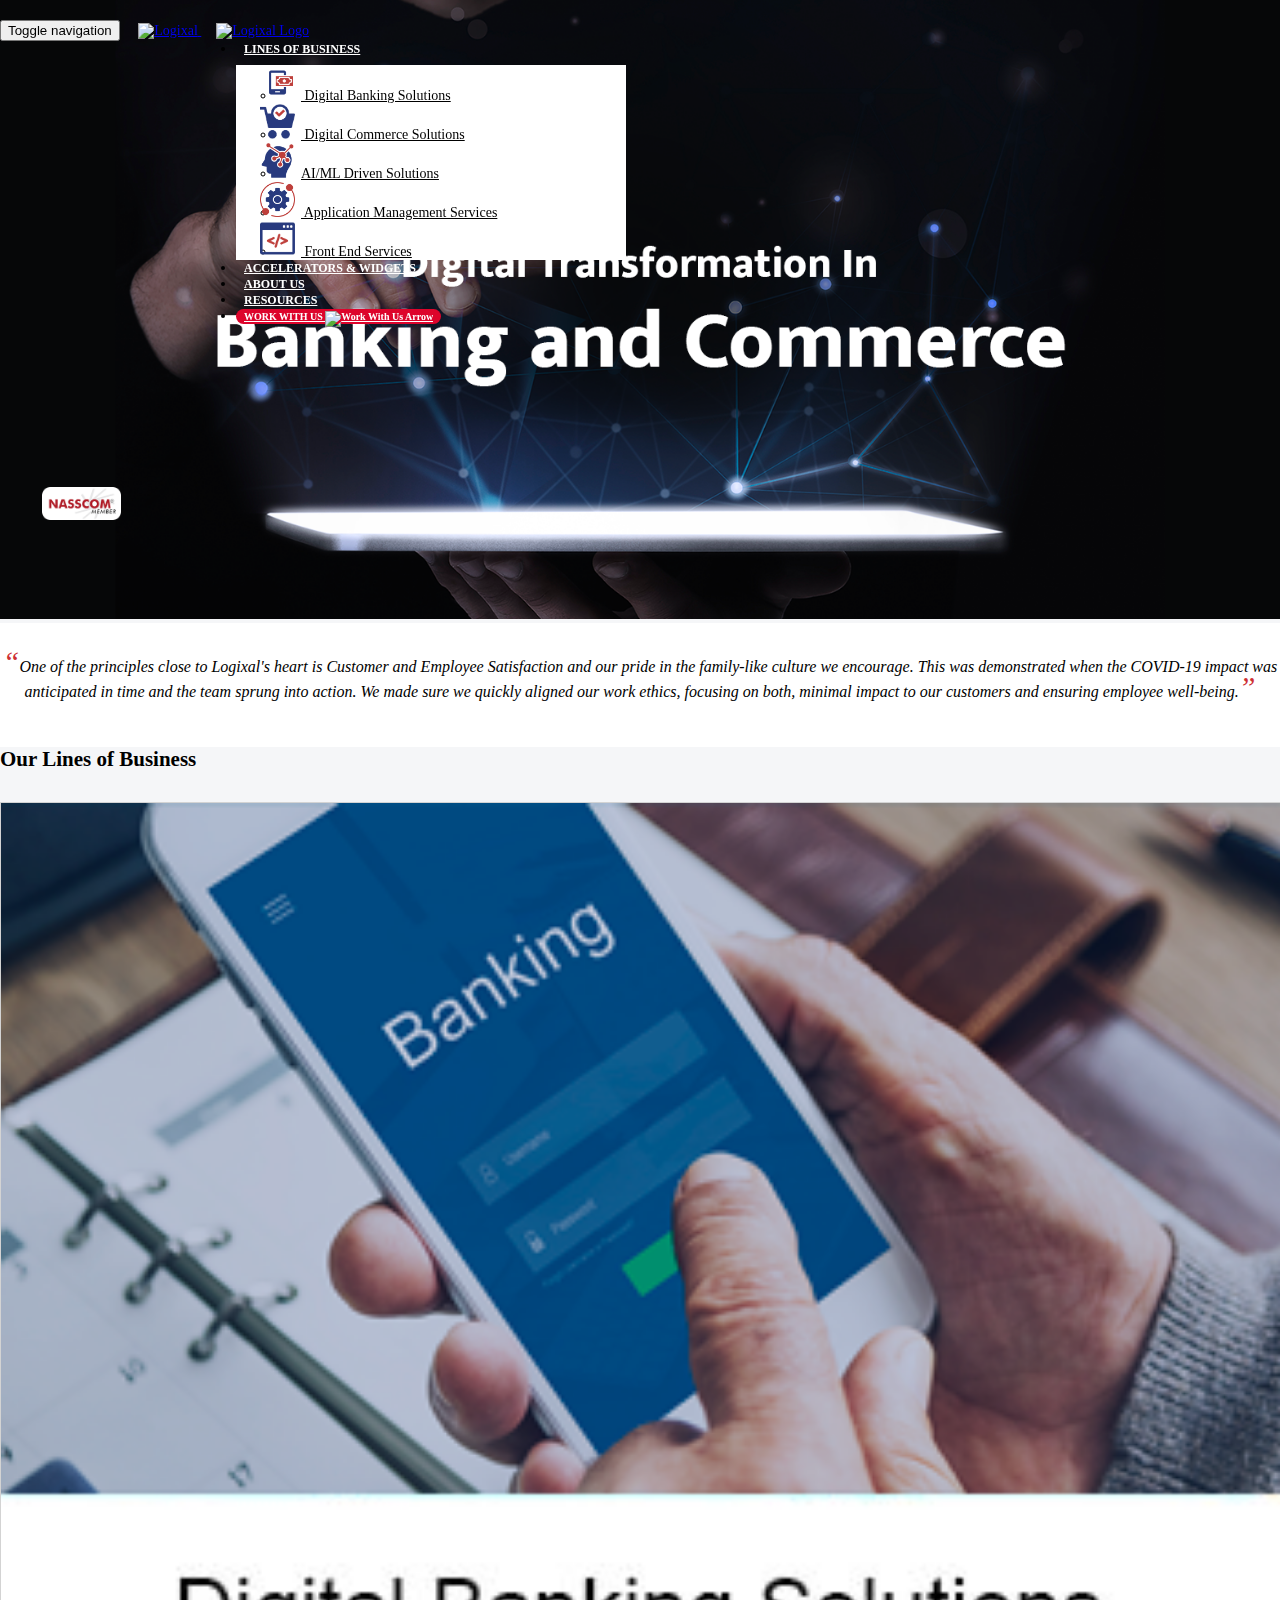
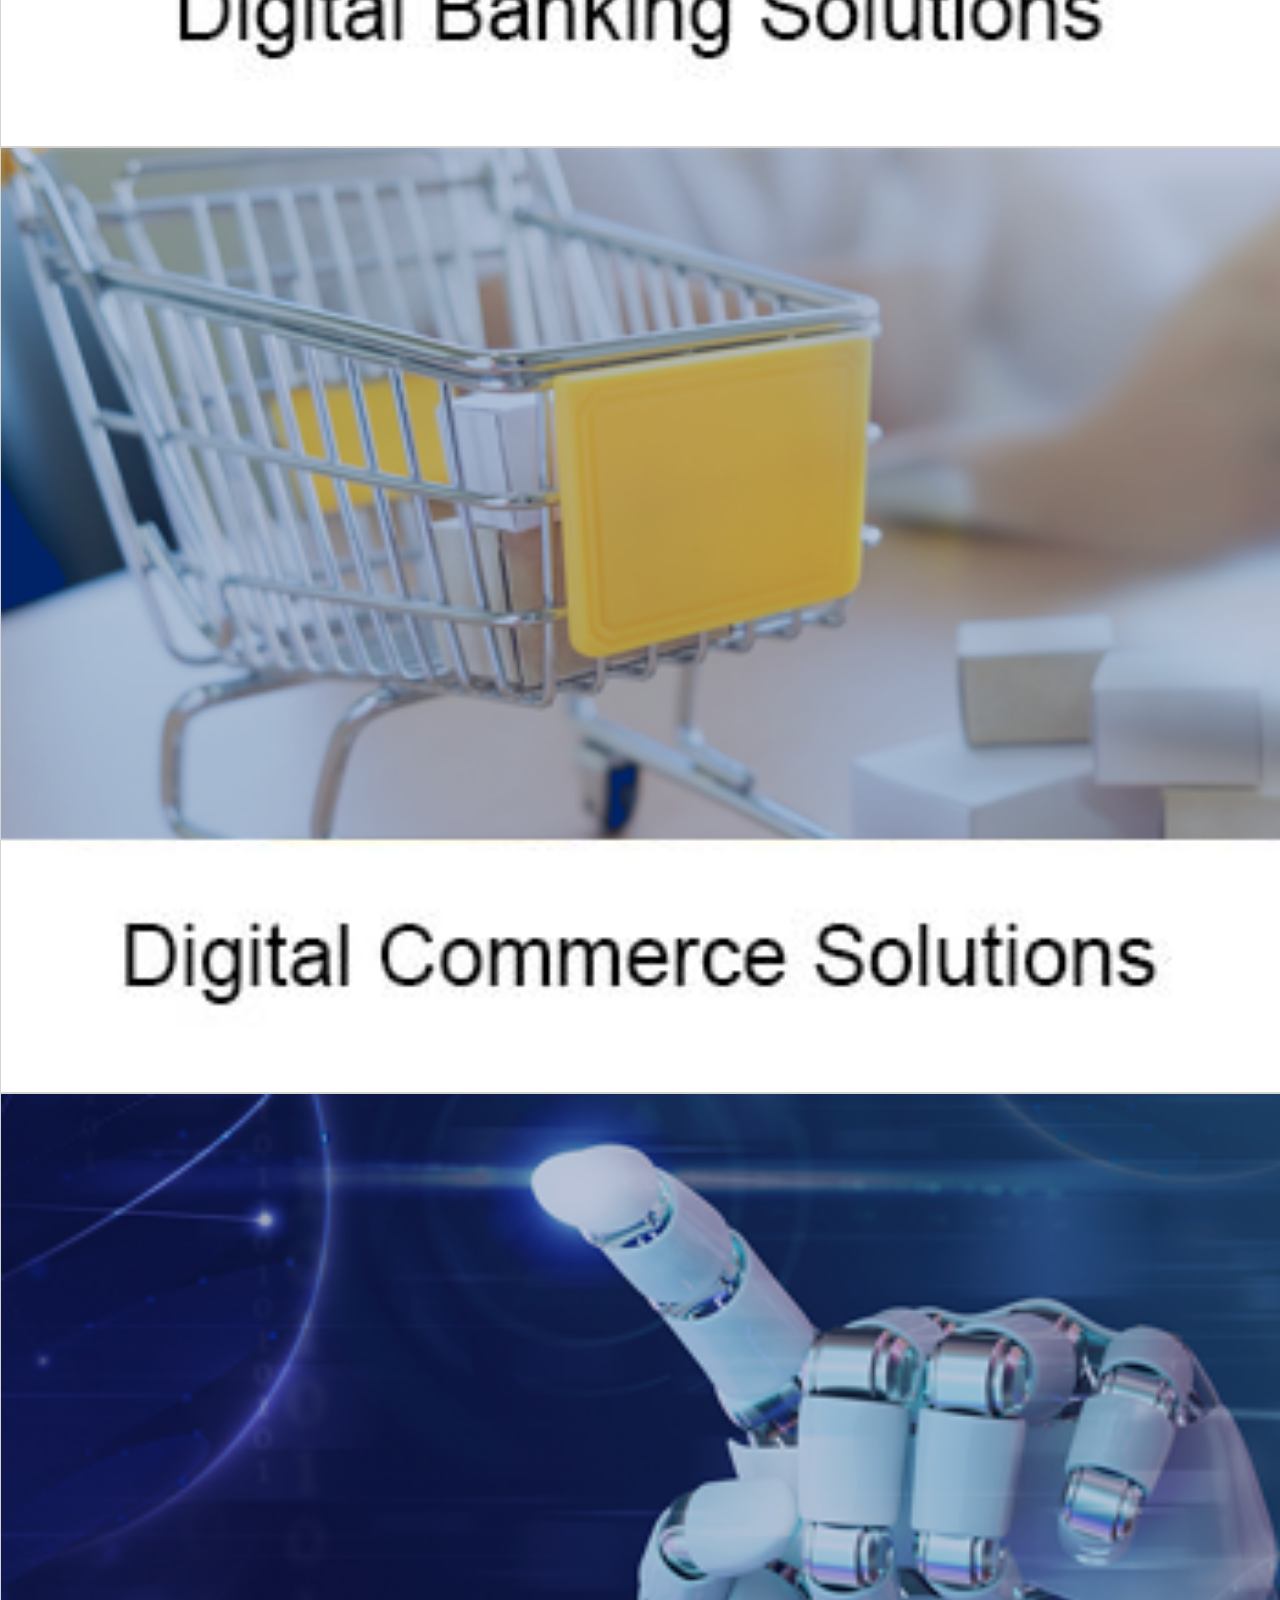
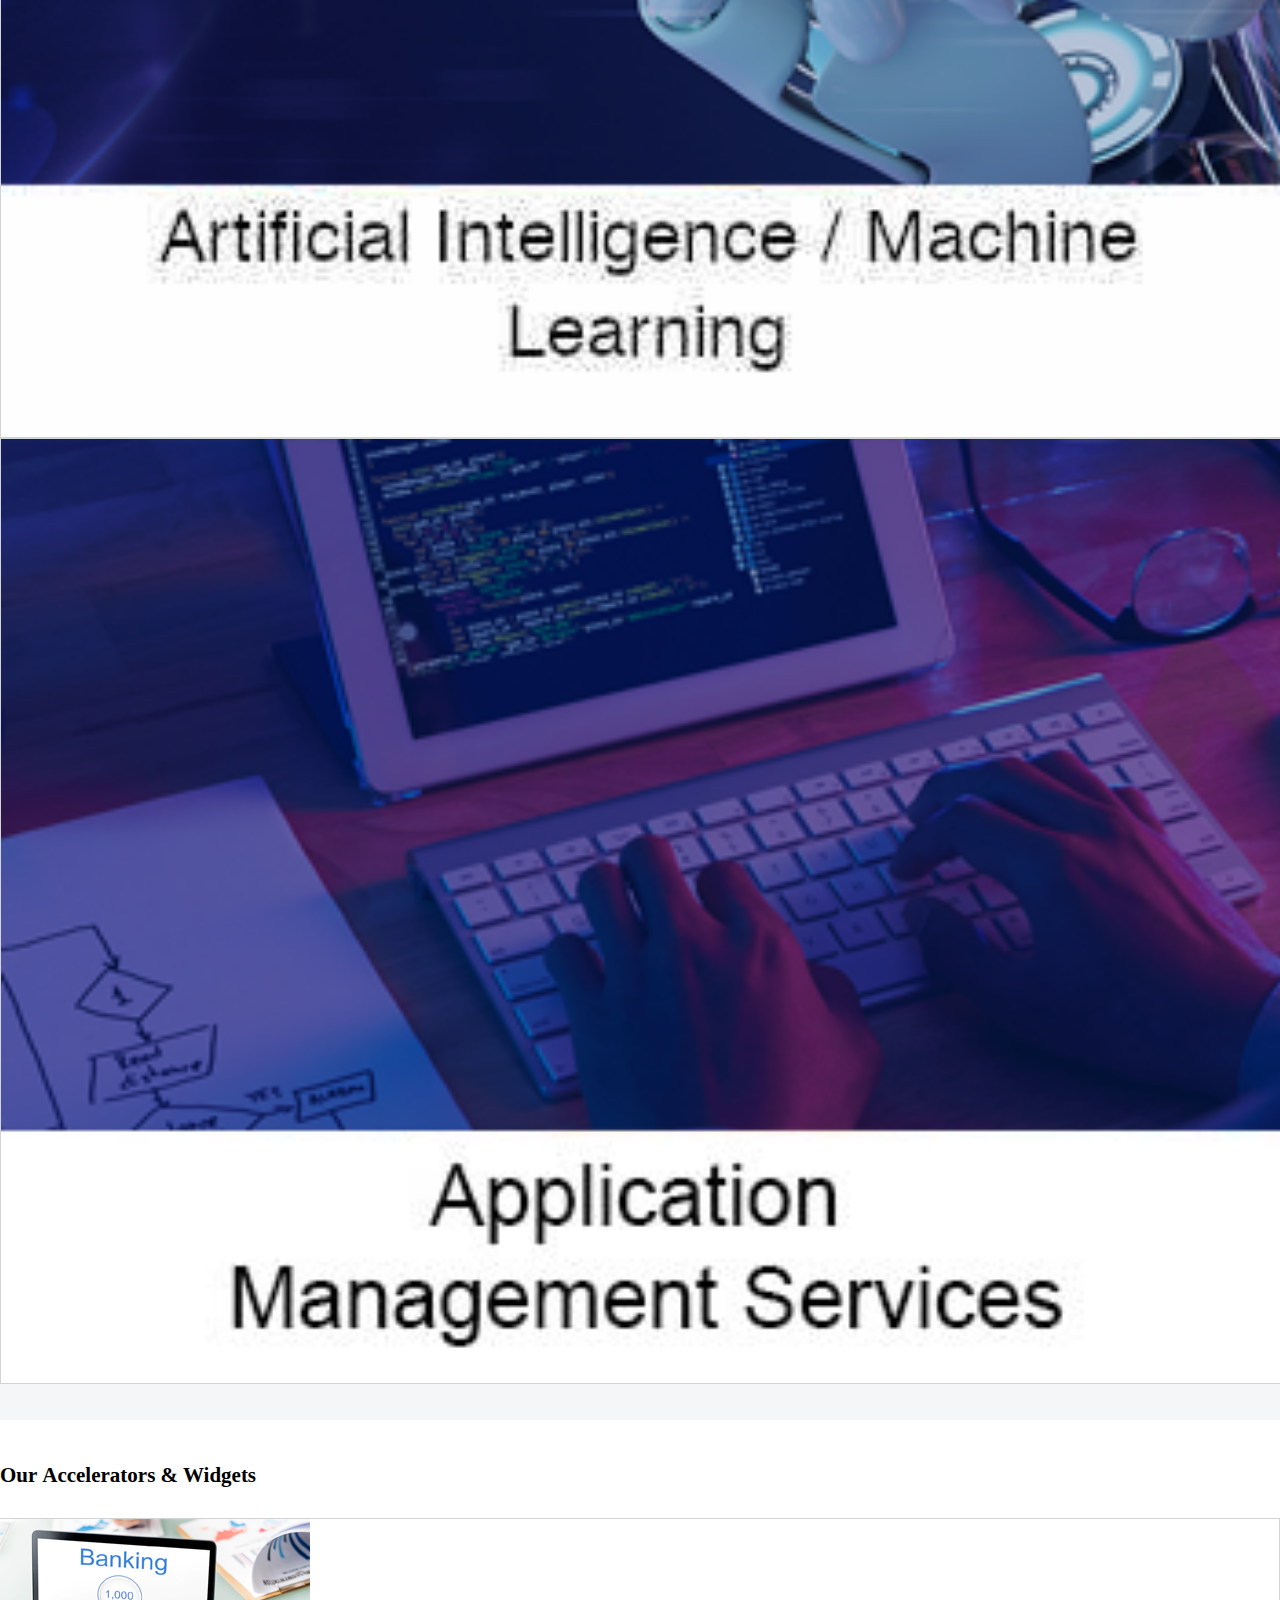
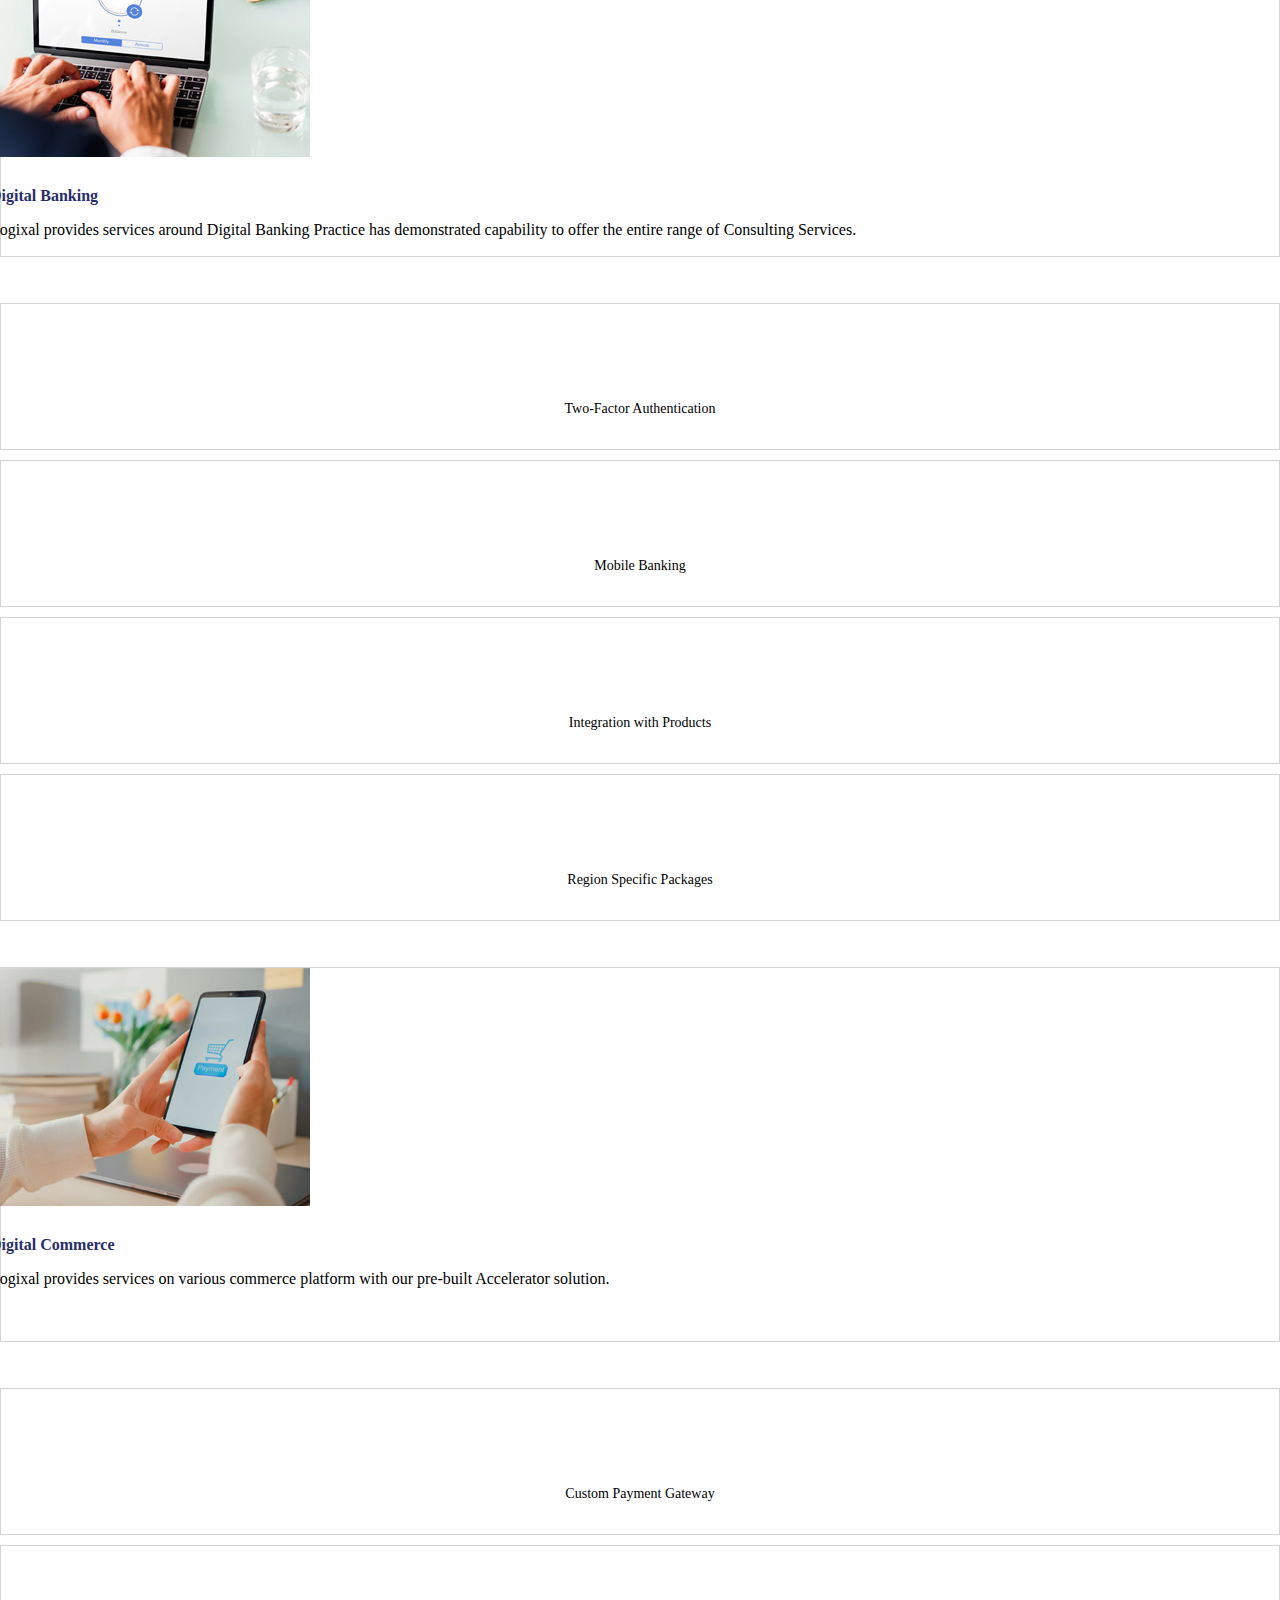
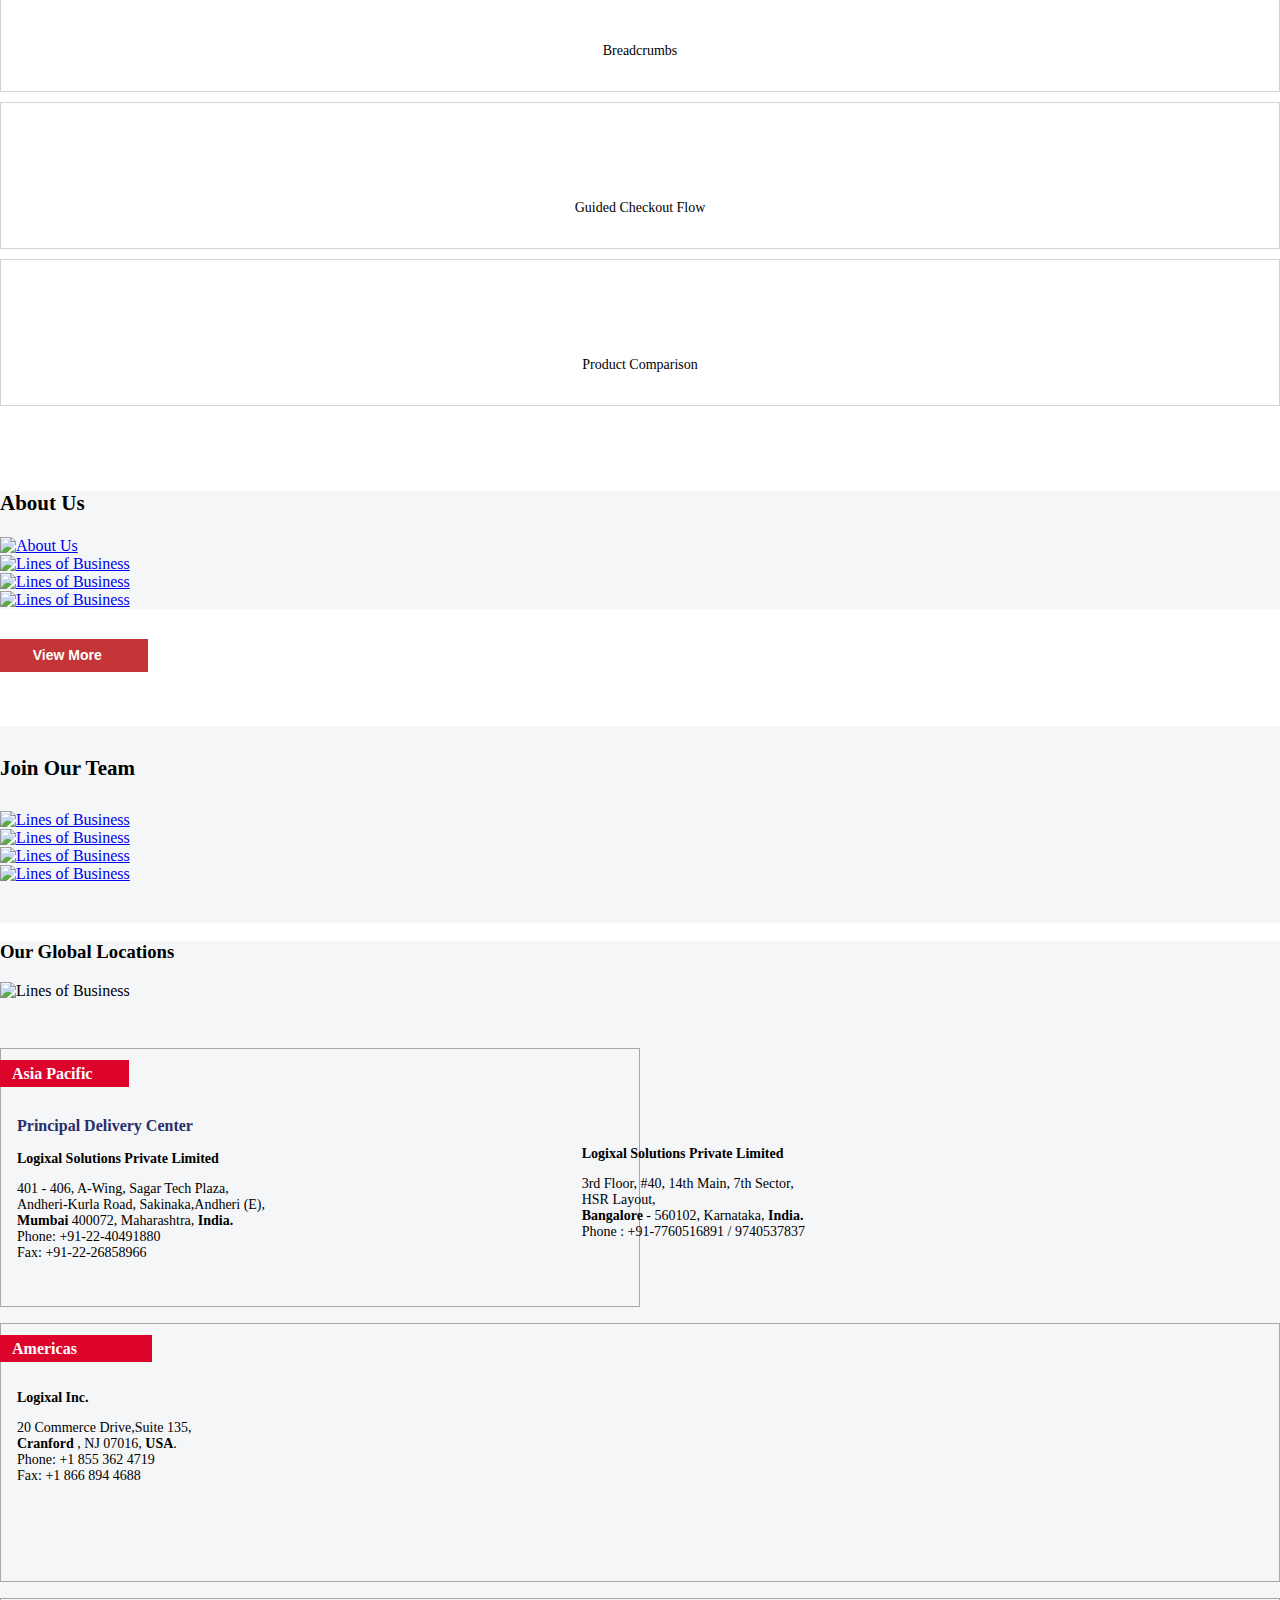
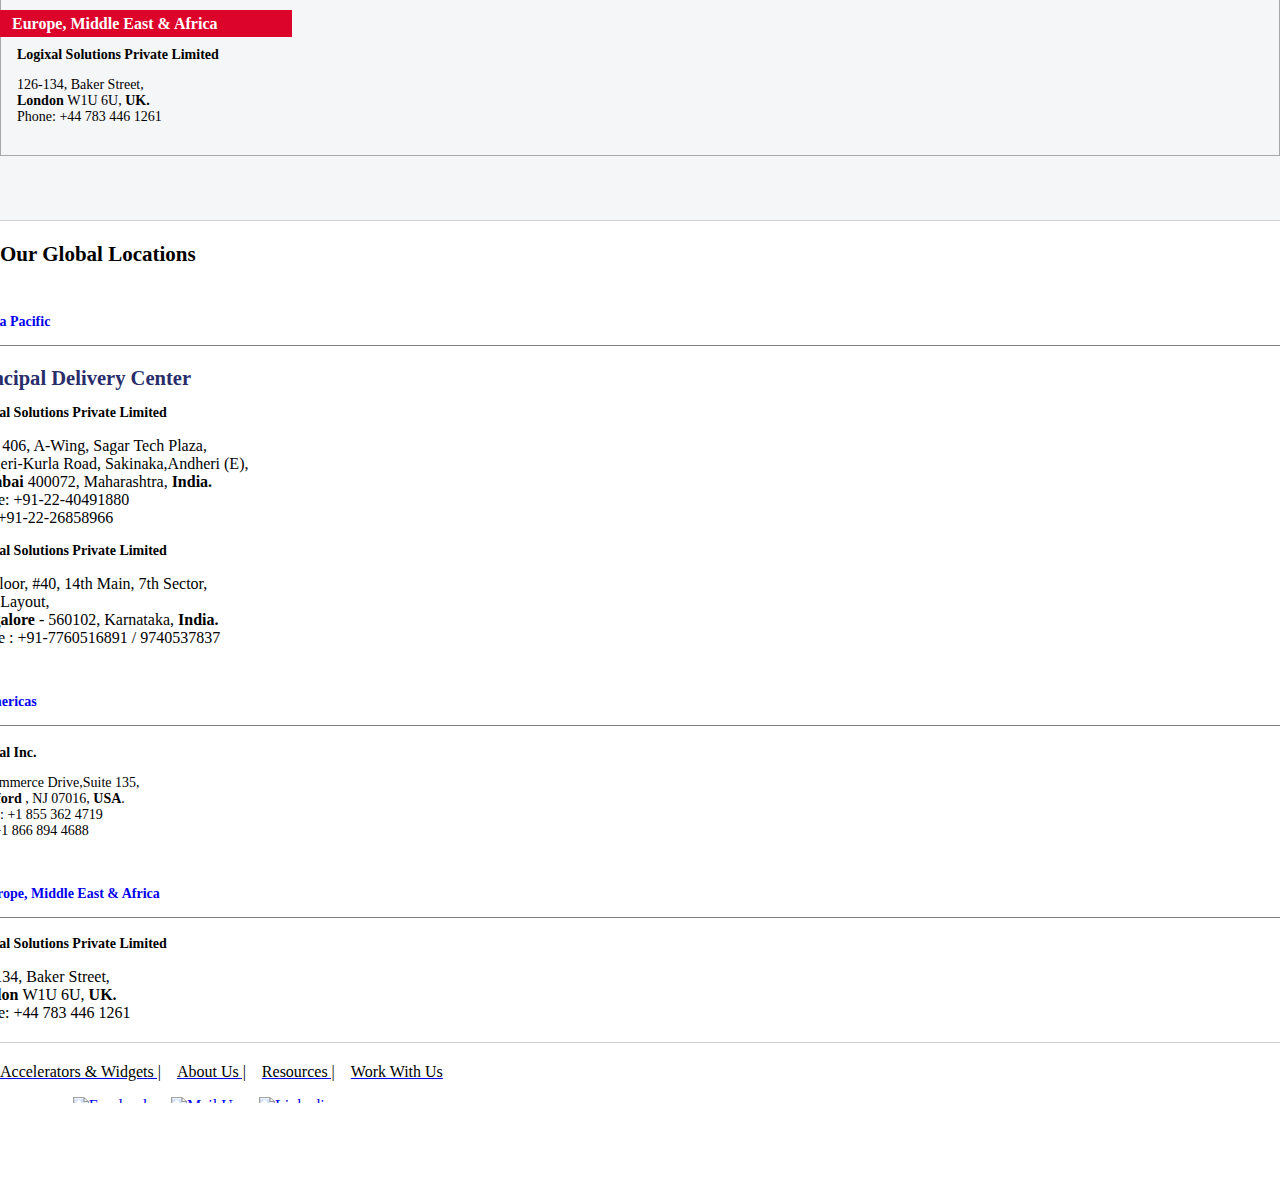
==== commit 1dca8618: "Added newer images for all sections v3" ====
--- a/index.html
+++ b/index.html
@@ -568,8 +568,8 @@
             <div id="collapseThree" class="panel-collapse collapse" role="tabpanel" aria-labelledby="headingThree">
               <div class="panel-body">
                 <p class="company-title-bold-font"><strong>Logixal Solutions Private Limited</strong> </p>
-                <p>88 Wood Street,
-                  <br> <strong>London </strong> EC2V 7RS, <strong>UK.</strong>
+                <p>126-134, Baker Street,
+                  <br> <strong>London </strong> W1U 6U, <strong>UK.</strong>
                   <br> Phone: +44 783 446 1261
                 </p>
               </div>
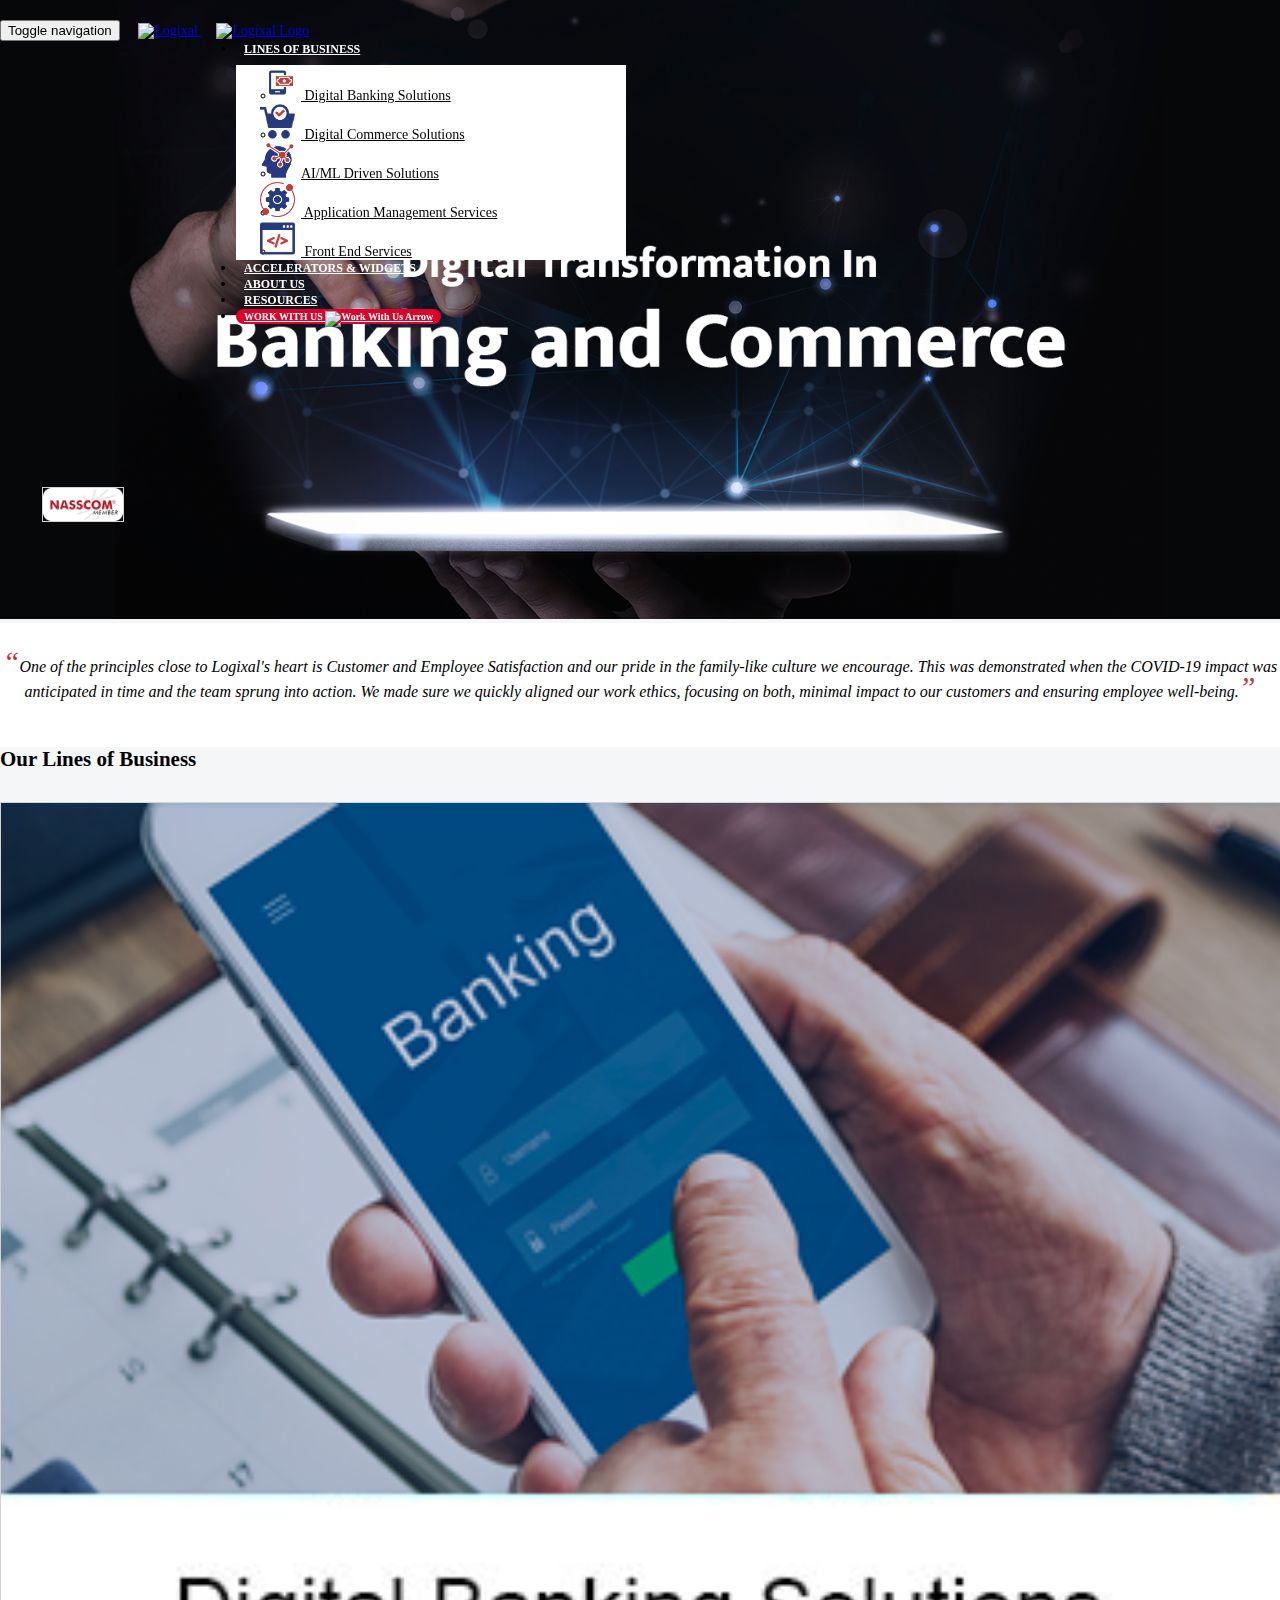
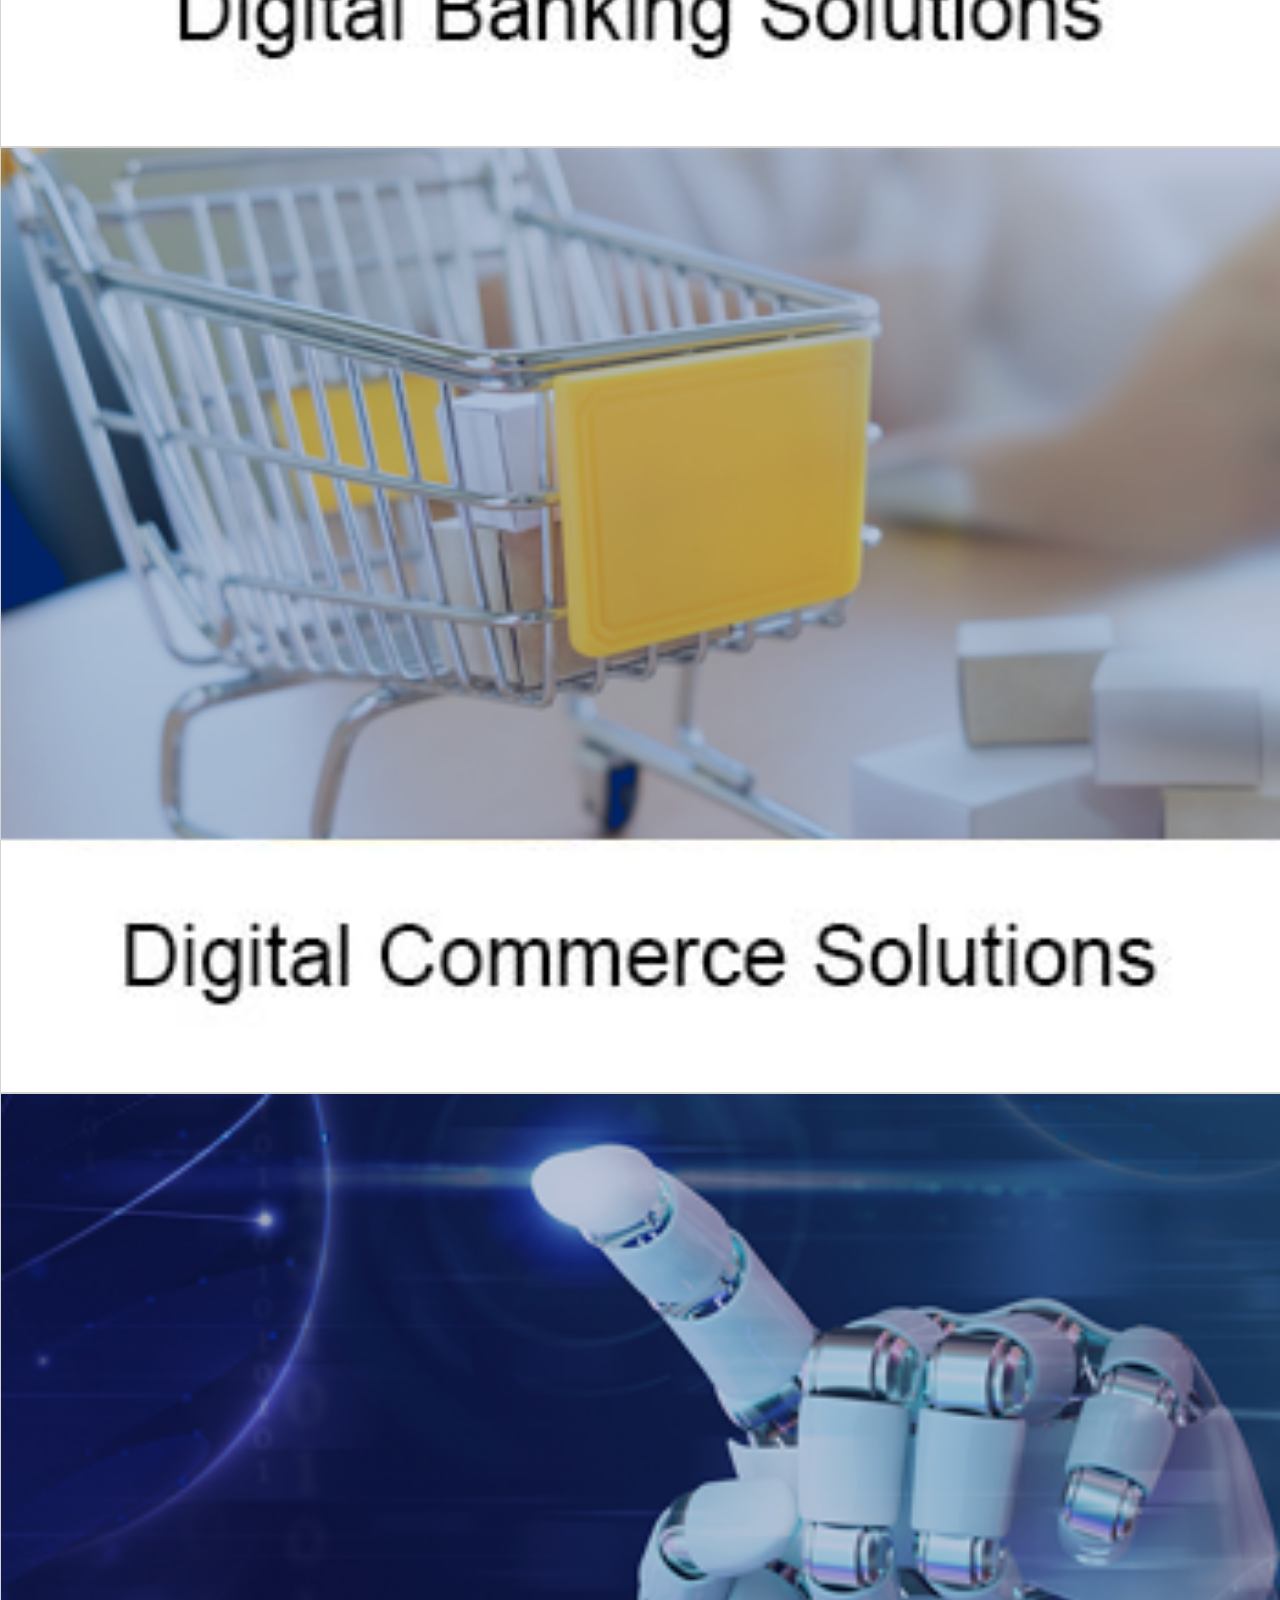
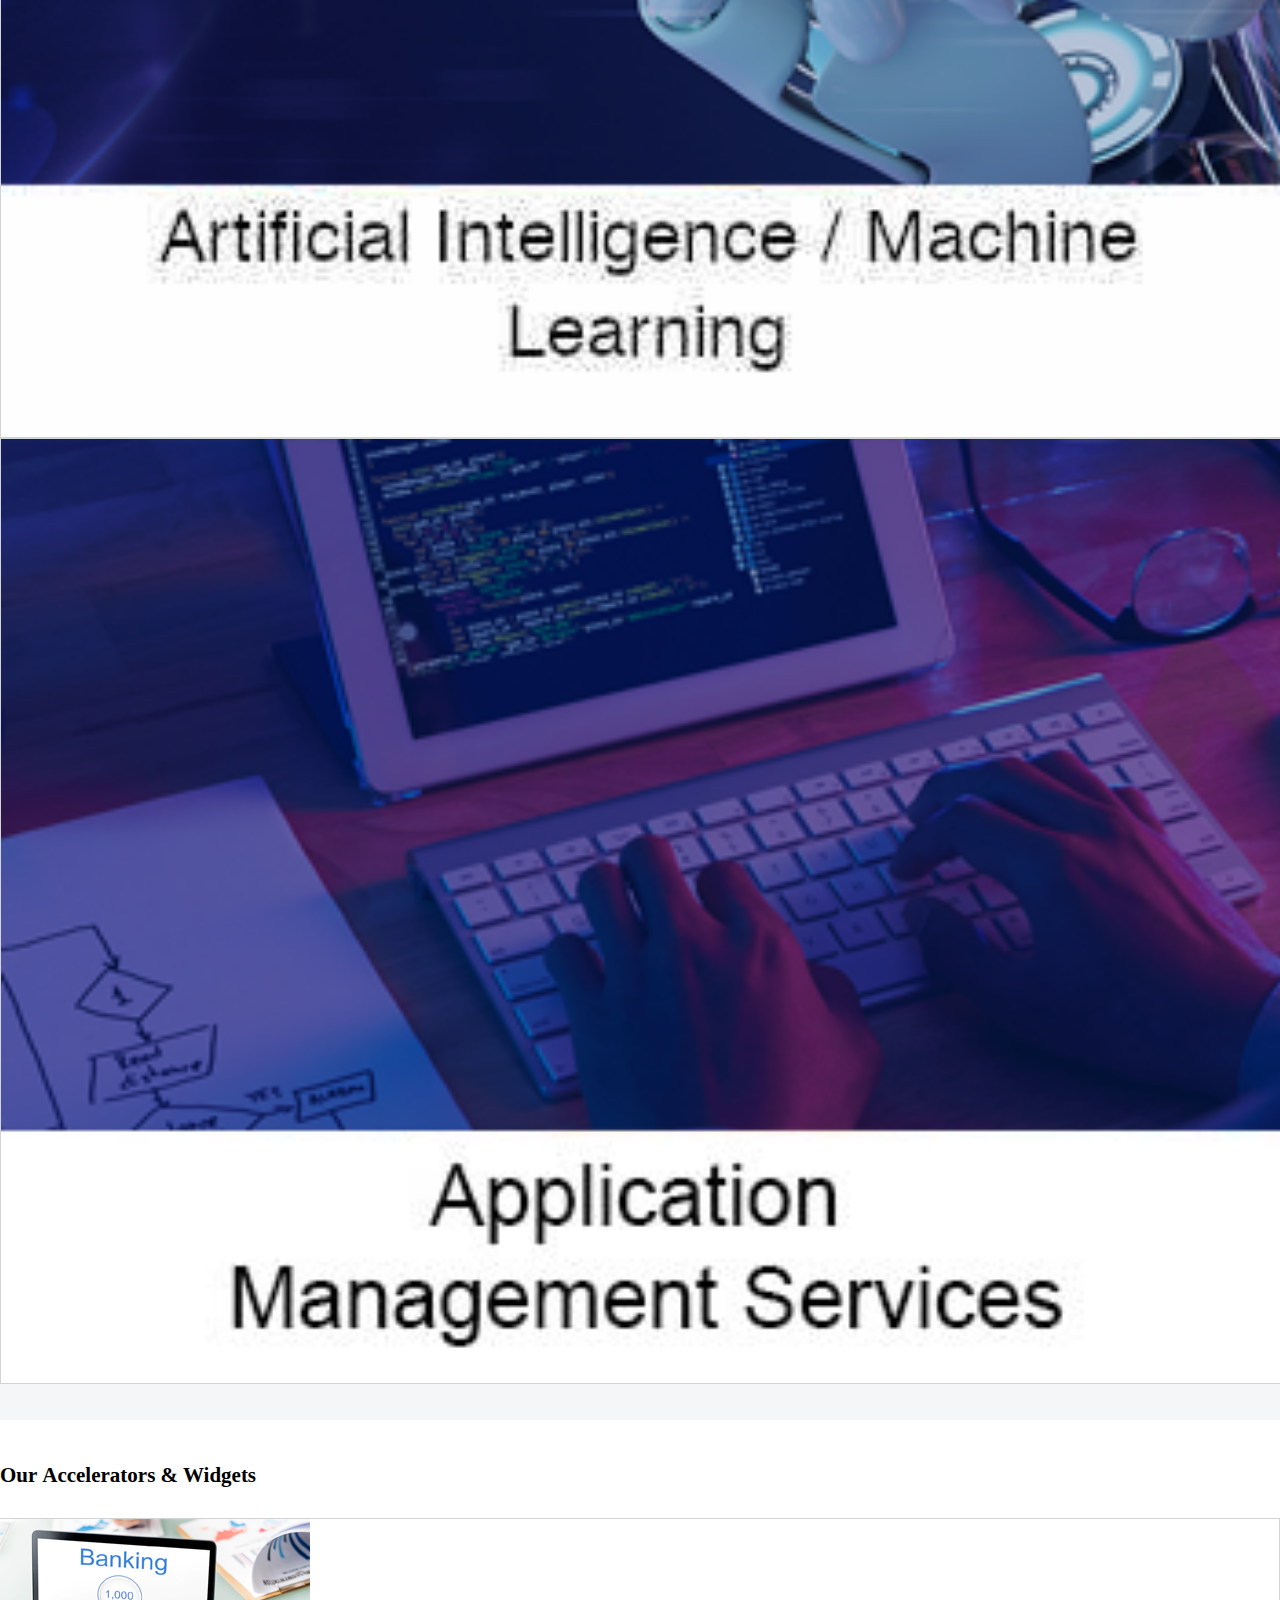
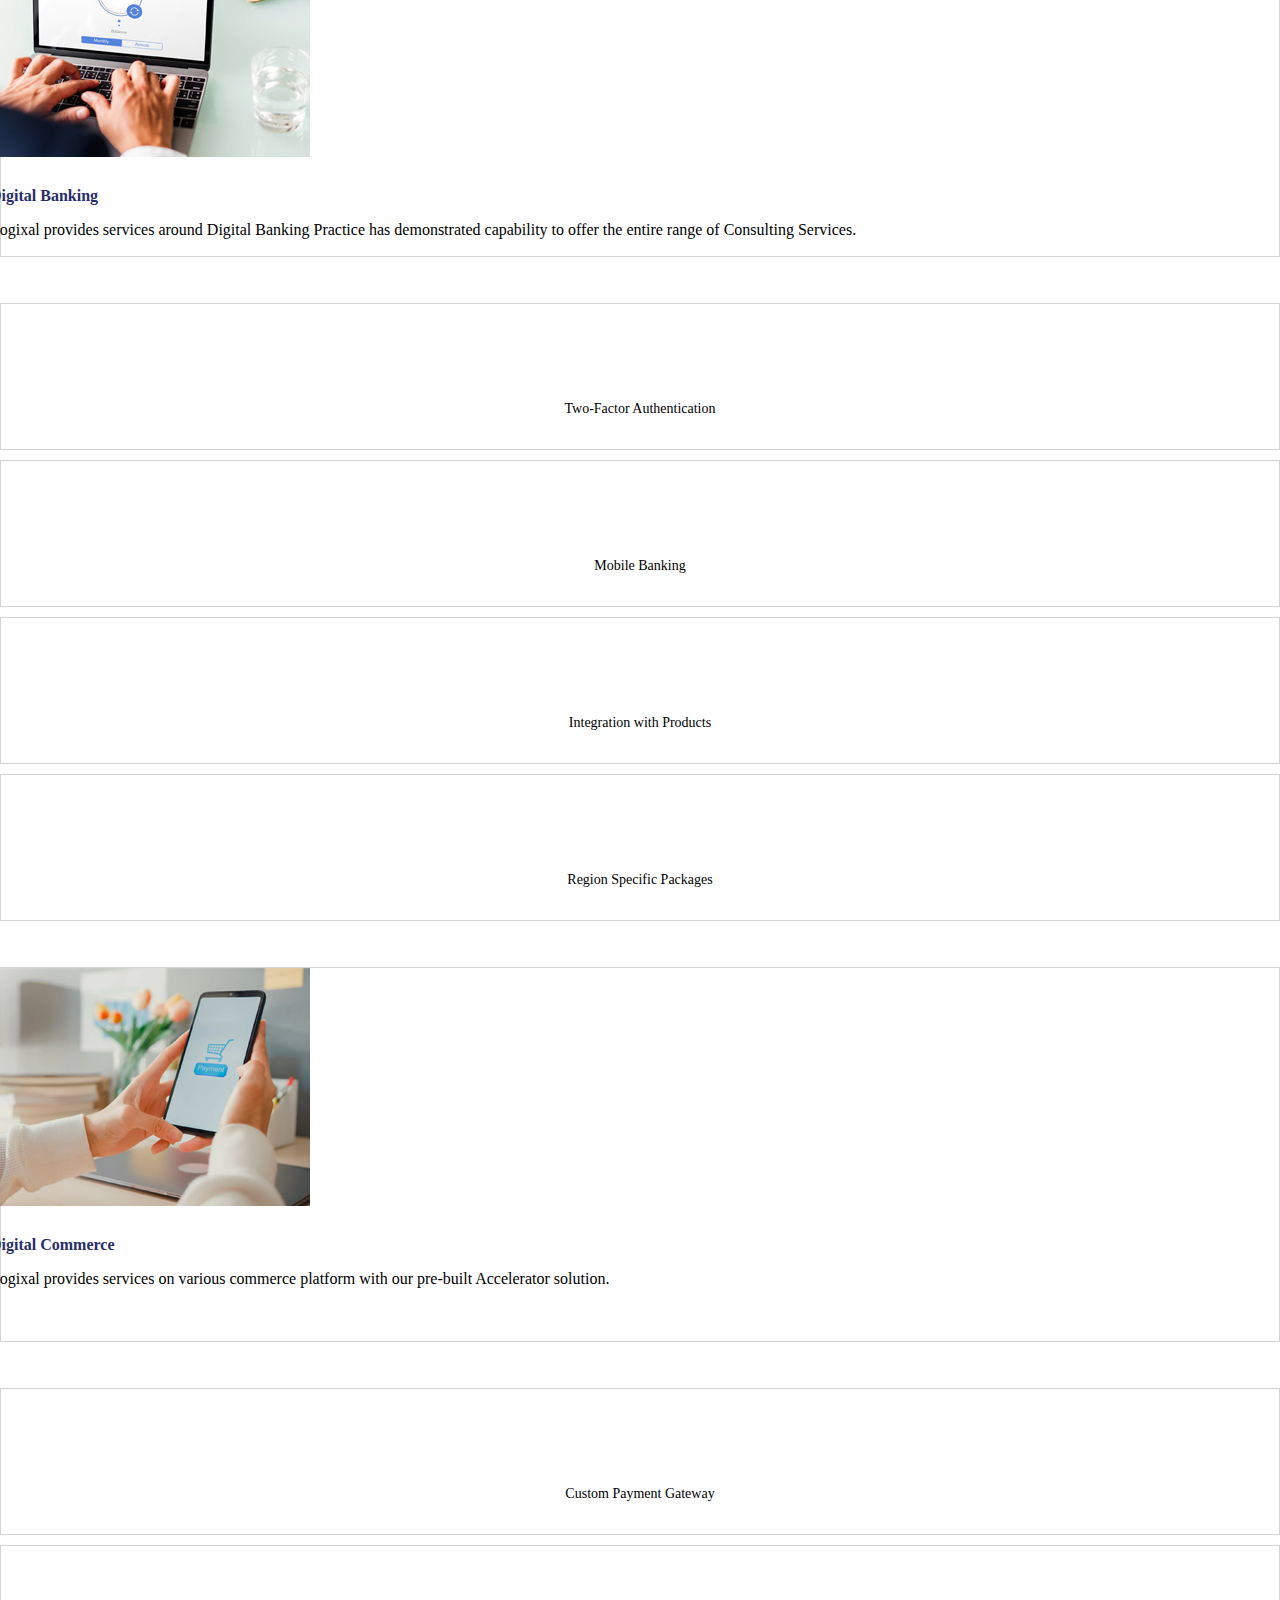
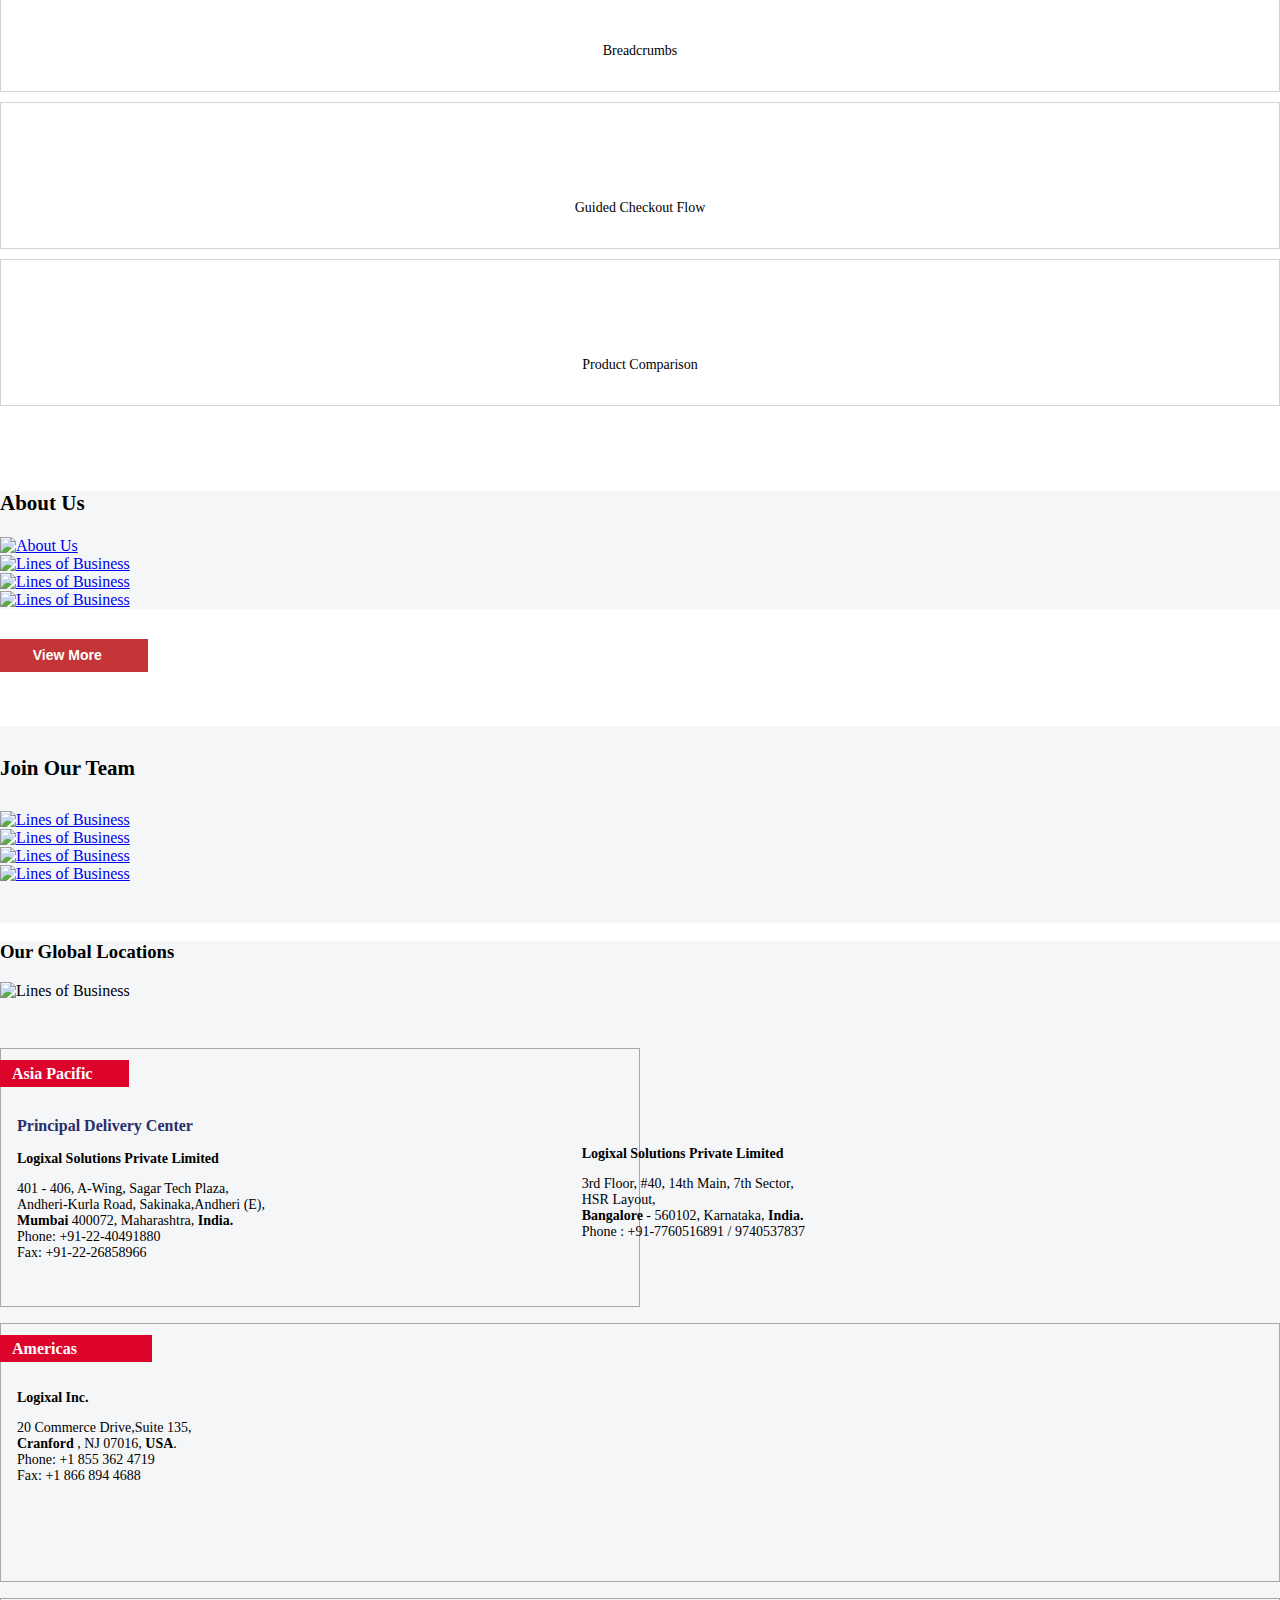
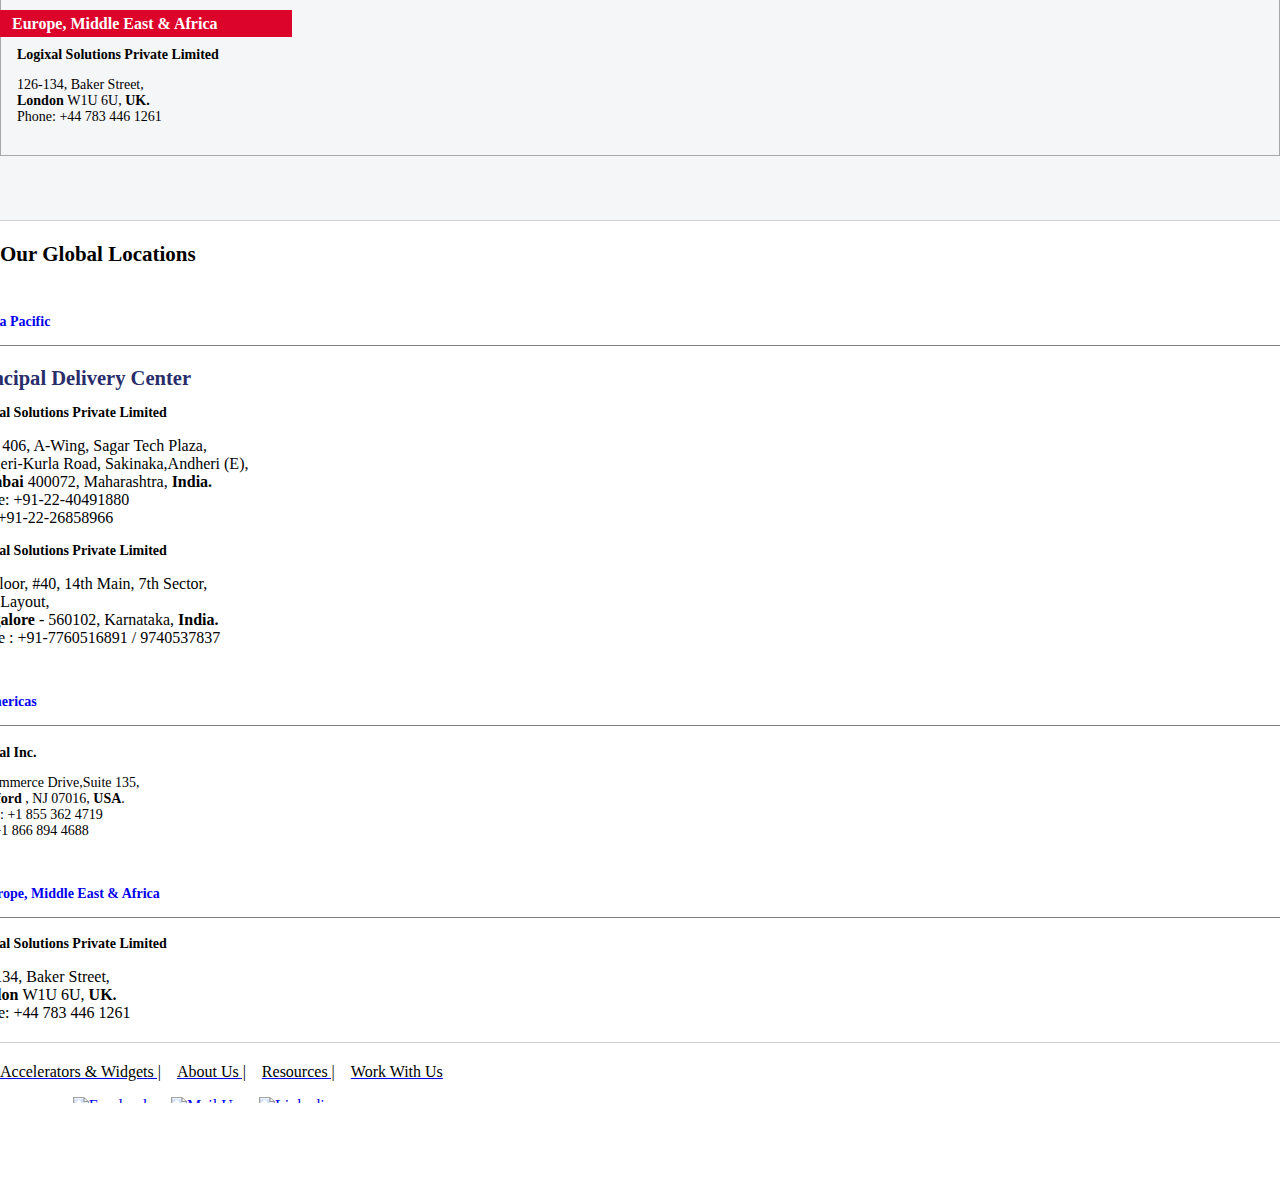
==== commit 0013d45e: "Added newer images for all sections v4" ====
--- a/index.html
+++ b/index.html
@@ -81,7 +81,7 @@
       <div class="item">
         <a href="index.html#accelerators"> <img src="images/homebanners/home_banner01_wt.png" class=""
             alt="Logixal Banner">
-          <div class="member-logos"><img src="images/01bNasscomMember.png" class="img-responsive center-block"
+          <div class="member-logos"><img src="images/01bNasscomMember.png" class="image-lob center-block"
               alt="Nasscom Member"> </div>
         </a>
       </div>
@@ -100,19 +100,19 @@
       <h3 class="font21 mt2 mb3"> Our <strong> Lines of Business </strong></h3>
       <div class="row" id="MobiBrand">
         <div class="col-xs-6">
-          <a class="container-img" href="digital-banking-solutions.html"><img src="images\01a-Lineofbusiness.jpg"
+          <a class="container-img" href="digital-banking-solutions.html"><img src="images\01a-Lineofbusiness.png"
               alt="Digital Banking Solutions"></a>
         </div>
         <div class="col-xs-6">
-          <a class="container-img" href="digital-commerce-solutions.html"><img src="images\01b-Lineofbusiness.jpg"
+          <a class="container-img" href="digital-commerce-solutions.html"><img src="images\01b-Lineofbusiness.png"
               alt="Digital Commerce"></a>
         </div>
         <div class="col-xs-6">
-          <a class="container-img" href="data-engineering-suite.html"><img src="images\01c-Lineofbusiness.jpg"
+          <a class="container-img" href="data-engineering-suite.html"><img src="images\01c-Lineofbusiness.png"
               alt="Data Engineering Suite"></a>
         </div>
         <div class="col-xs-6">
-          <a class="container-img" href="application-management-services.html"><img src="images\01d-Lineofbusiness.jpg"
+          <a class="container-img" href="application-management-services.html"><img src="images\01d-Lineofbusiness.png"
               alt="APM"></a>
         </div>
       </div>
